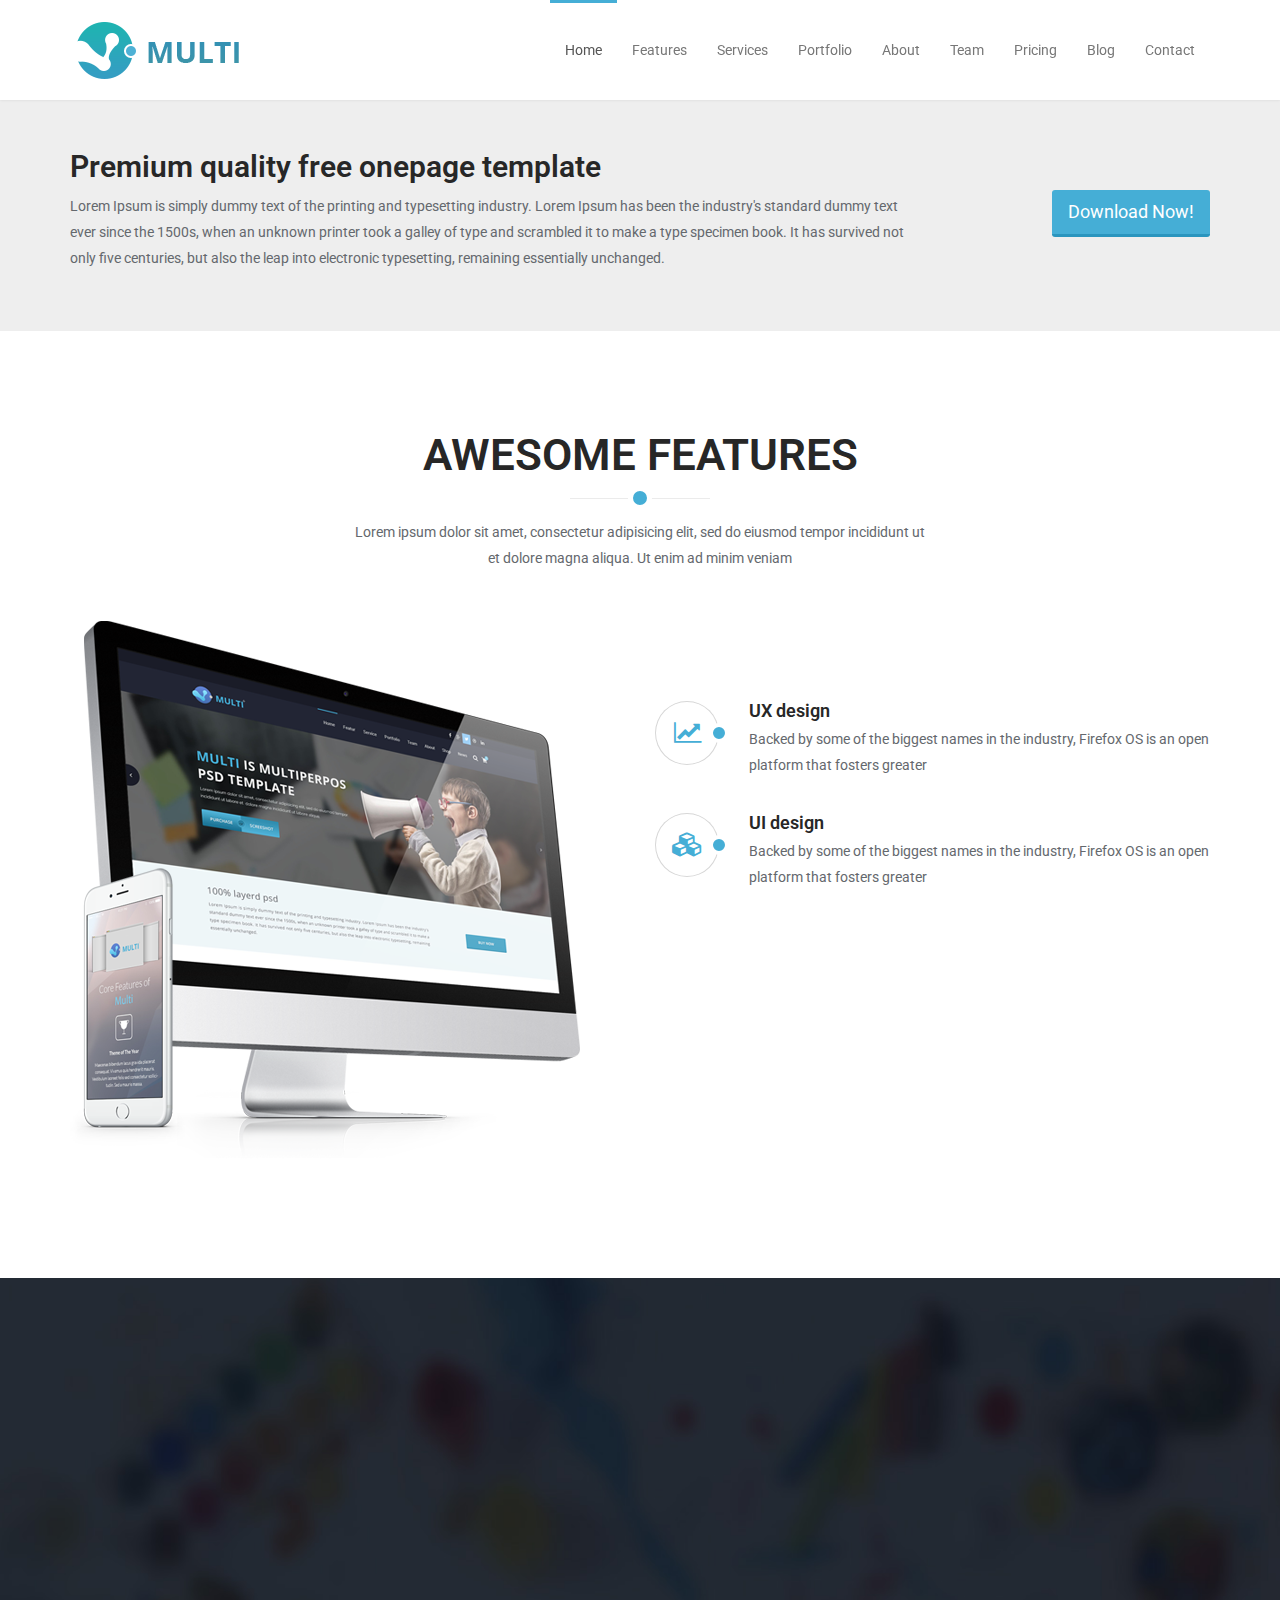
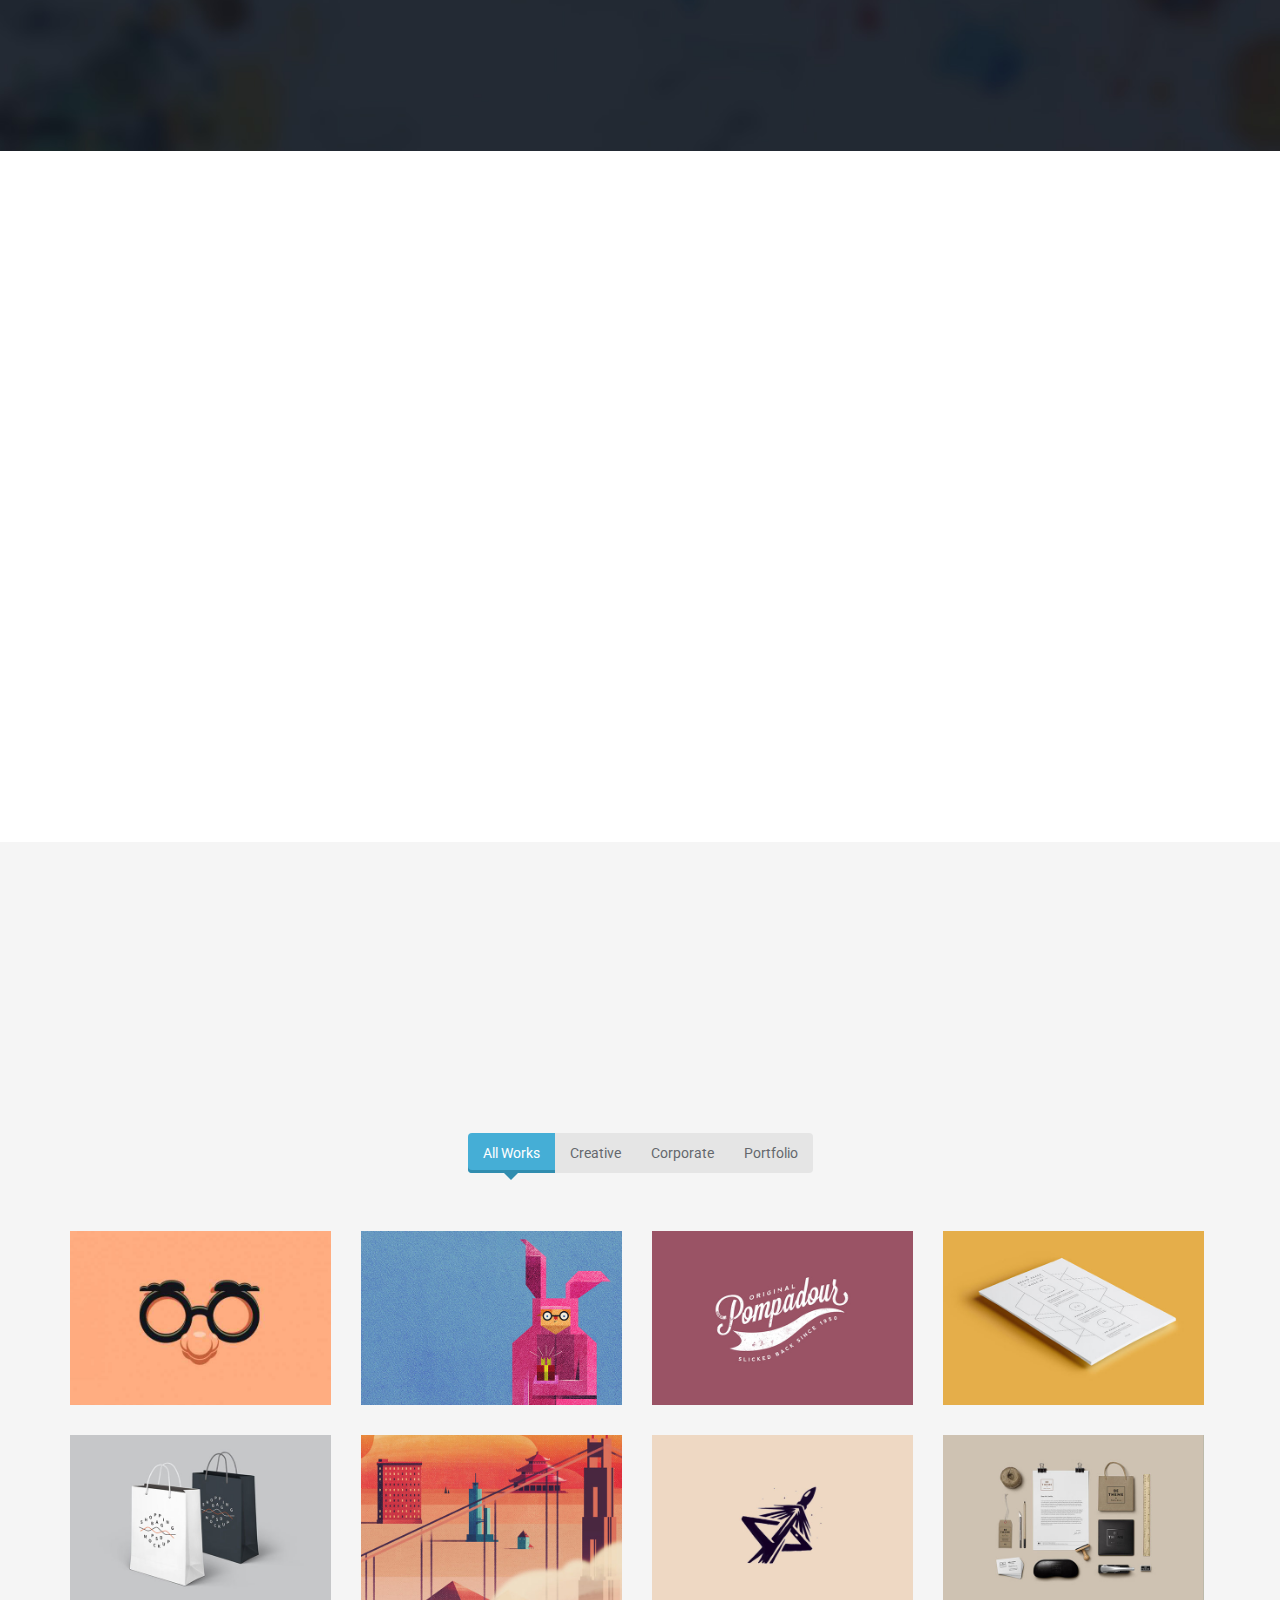
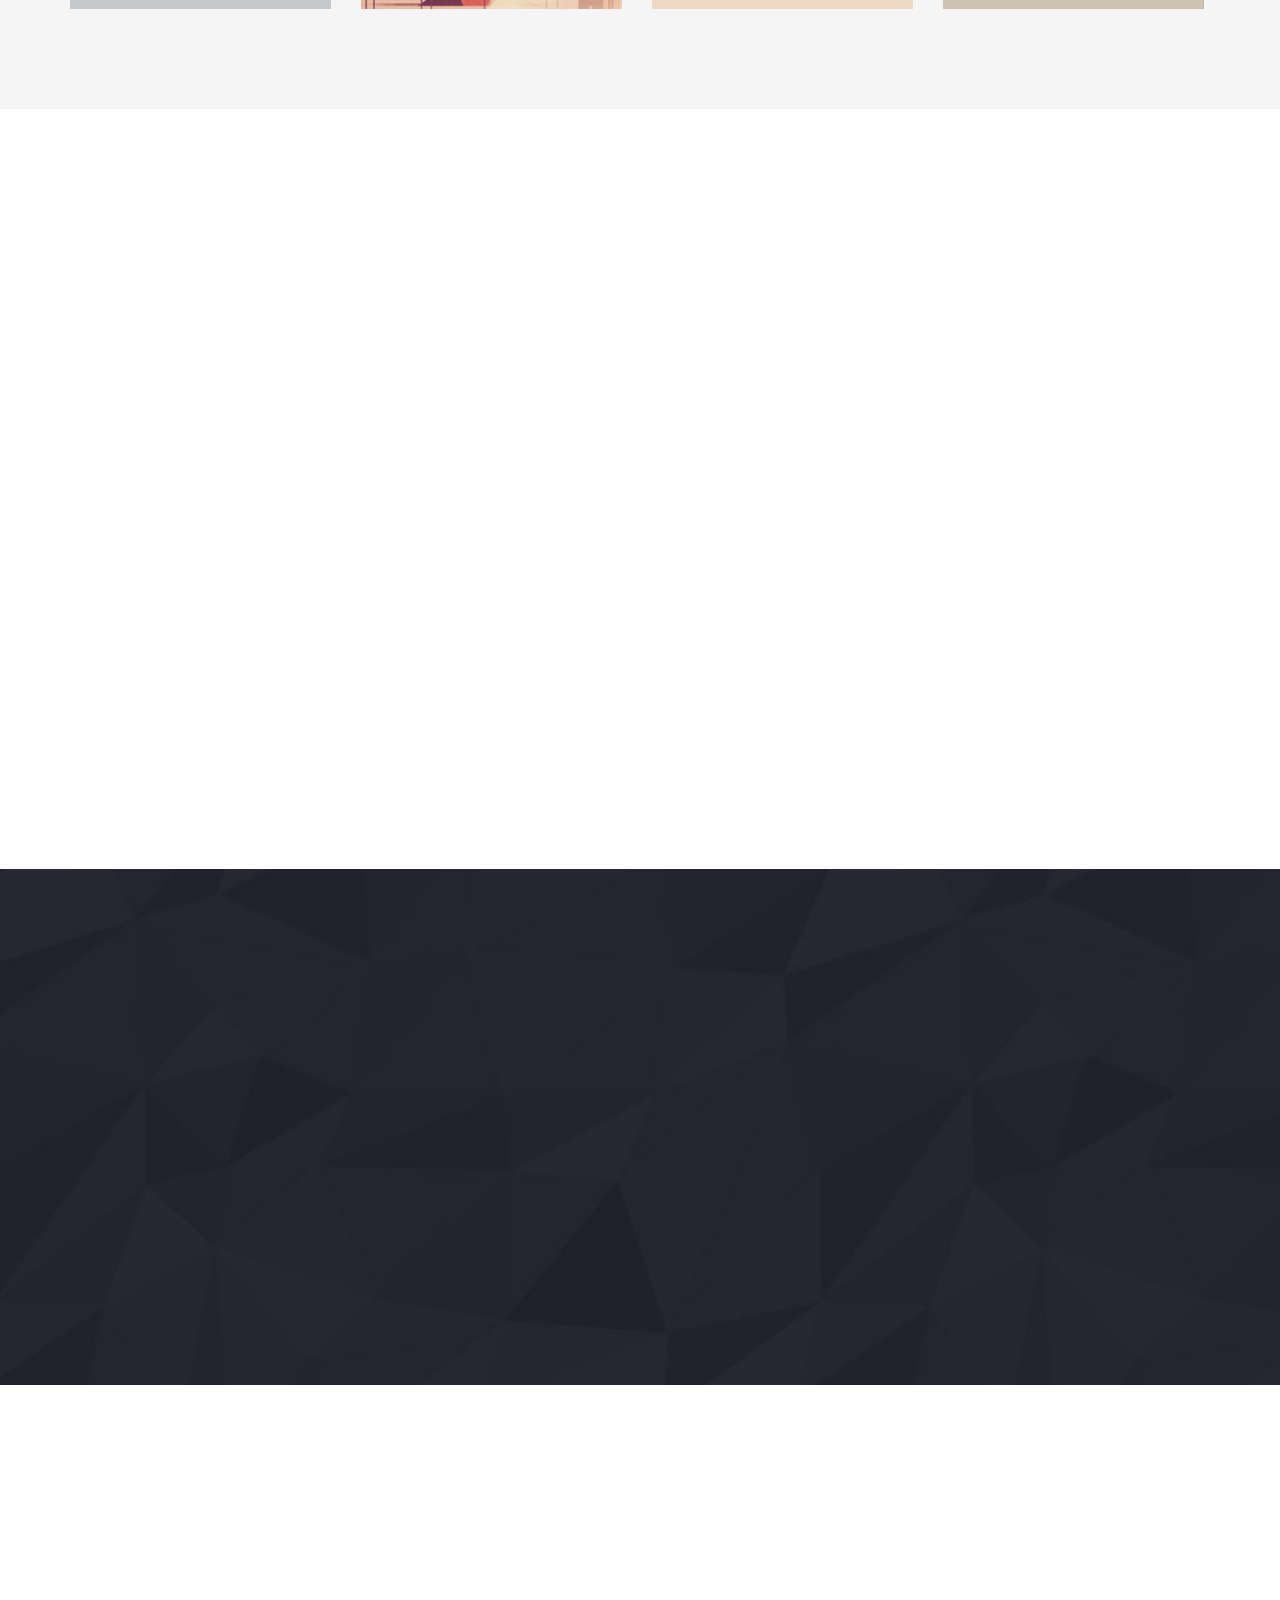
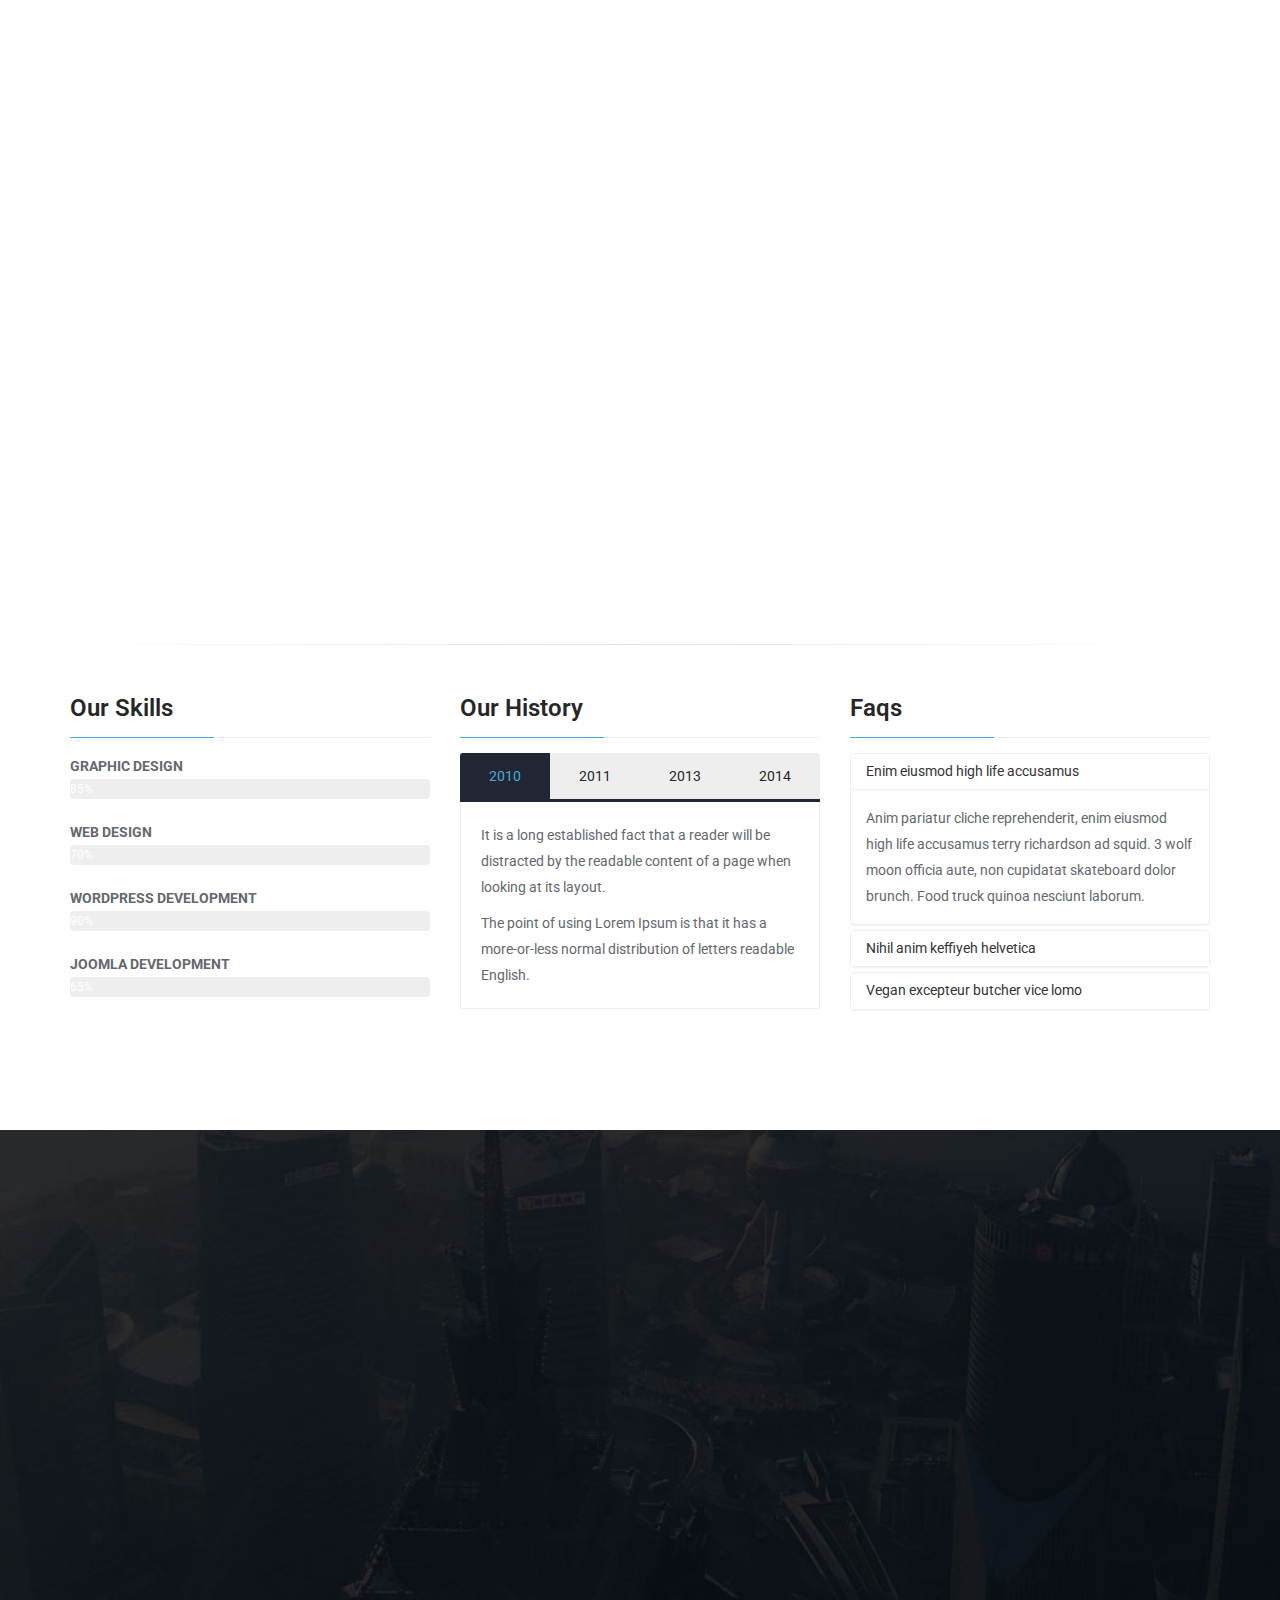
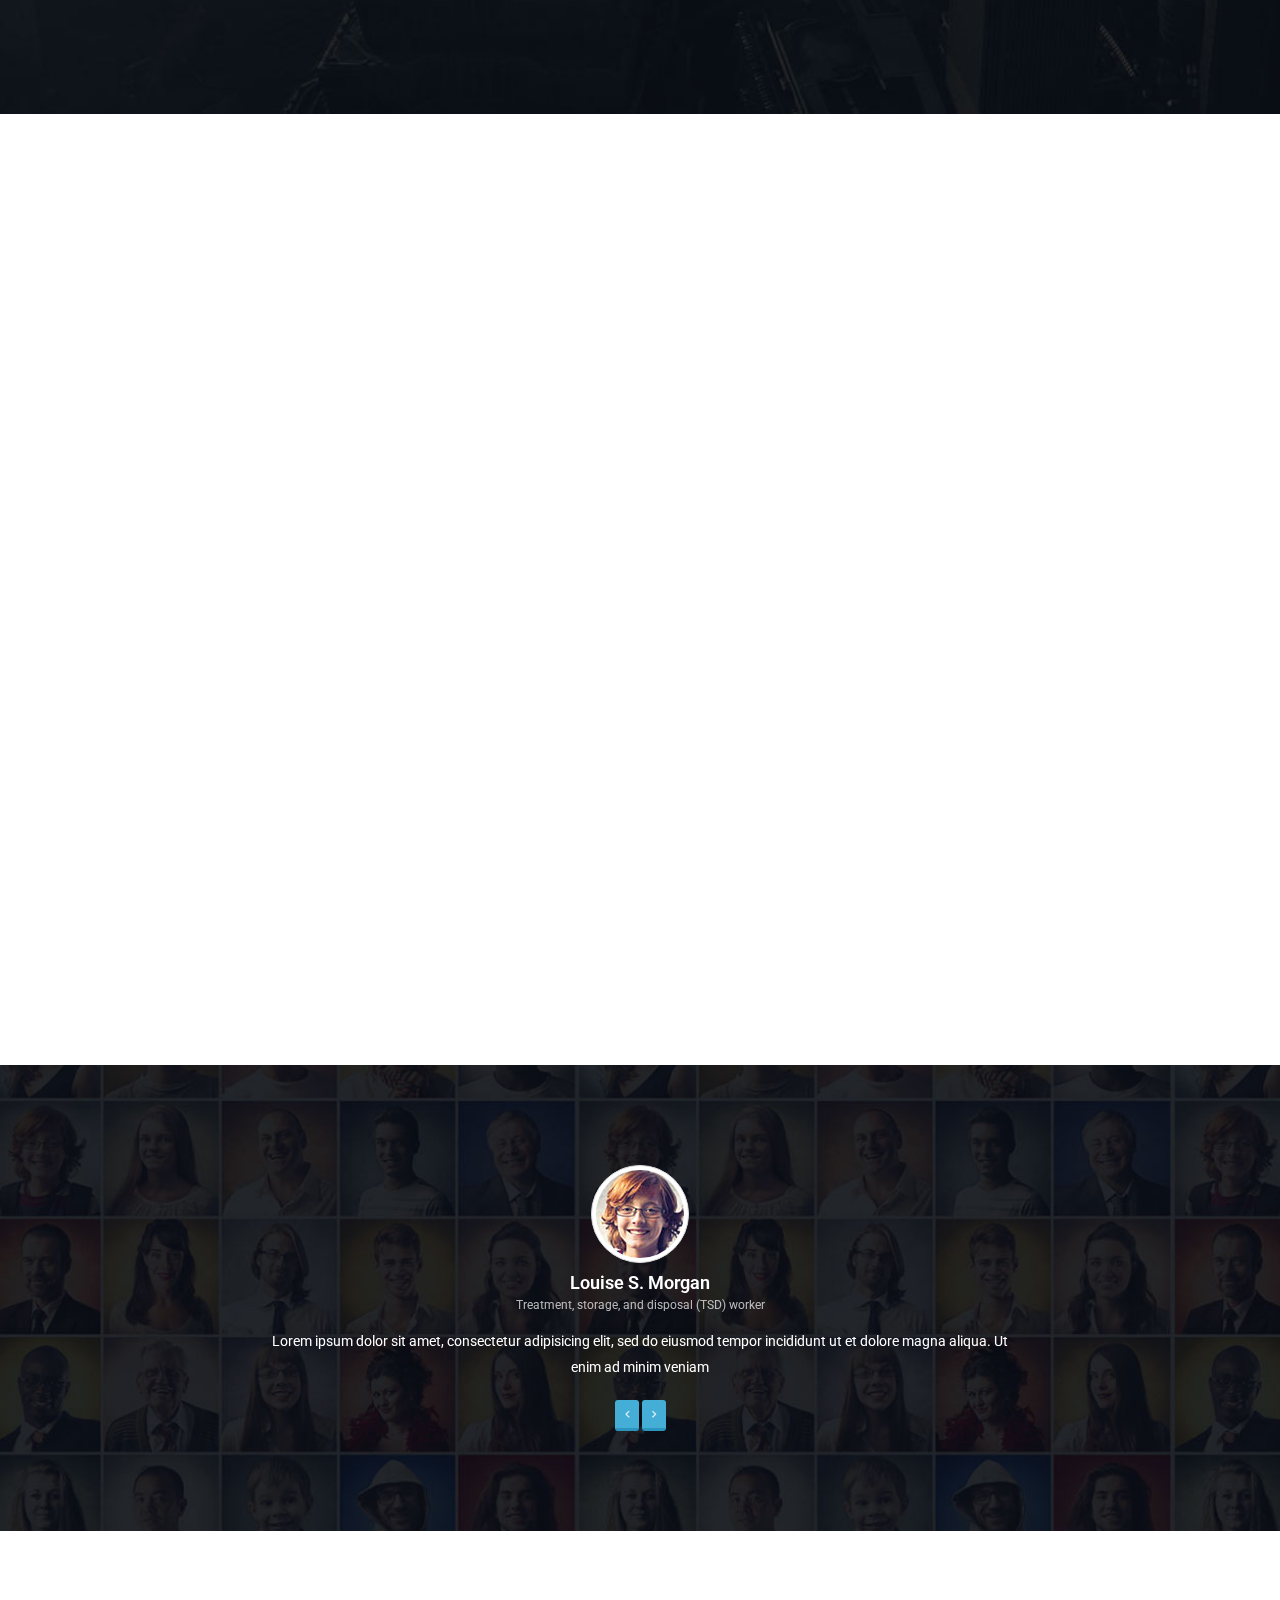
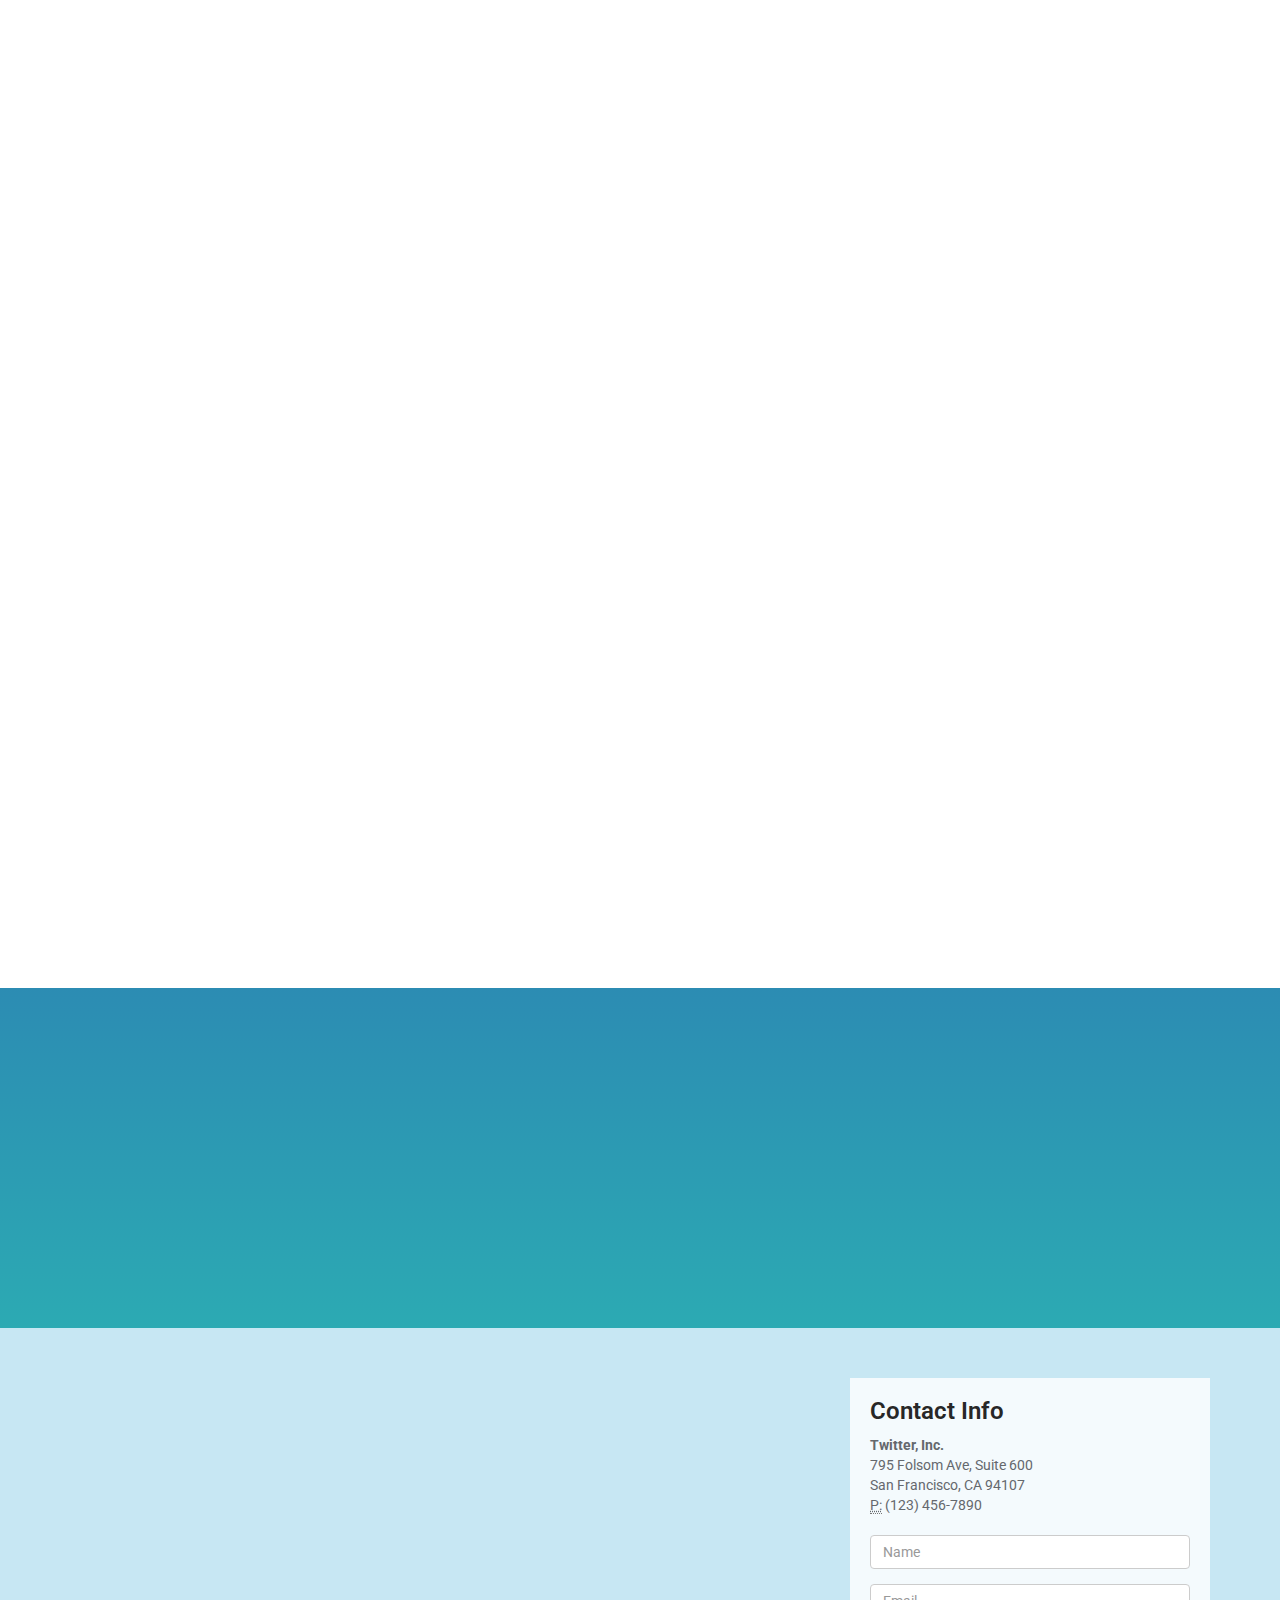
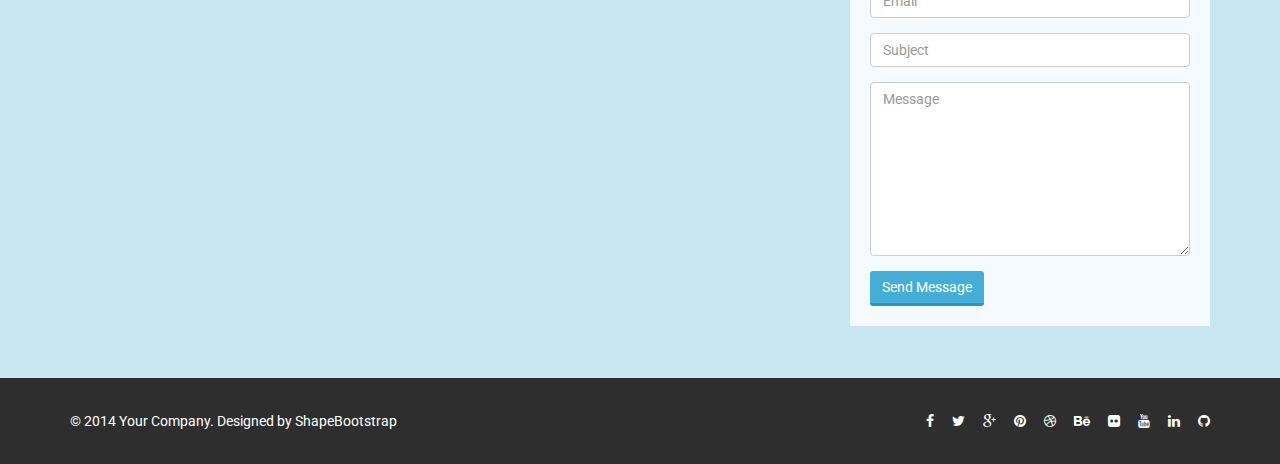
==== index.html @ 2179ce35 "Initial commit" ====
<!DOCTYPE html>
<html lang="en">
<head>
    <meta charset="utf-8">
    <meta name="viewport" content="width=device-width, initial-scale=1.0">
    <meta name="description" content="">
    <meta name="author" content="">
    <title>Responsive Onepage HTML Template | Multi</title>
	<!-- core CSS -->
    <link href="css/bootstrap.min.css" rel="stylesheet">
    <link href="css/font-awesome.min.css" rel="stylesheet">
    <link href="css/animate.min.css" rel="stylesheet">
    <link href="css/owl.carousel.css" rel="stylesheet">
    <link href="css/owl.transitions.css" rel="stylesheet">
    <link href="css/prettyPhoto.css" rel="stylesheet">
    <link href="css/main.css" rel="stylesheet">
    <link href="css/responsive.css" rel="stylesheet">
    <!--[if lt IE 9]>
    <script src="js/html5shiv.js"></script>
    <script src="js/respond.min.js"></script>
    <![endif]-->       
    <link rel="shortcut icon" href="images/ico/favicon.ico">
    <link rel="apple-touch-icon-precomposed" sizes="144x144" href="images/ico/apple-touch-icon-144-precomposed.png">
    <link rel="apple-touch-icon-precomposed" sizes="114x114" href="images/ico/apple-touch-icon-114-precomposed.png">
    <link rel="apple-touch-icon-precomposed" sizes="72x72" href="images/ico/apple-touch-icon-72-precomposed.png">
    <link rel="apple-touch-icon-precomposed" href="images/ico/apple-touch-icon-57-precomposed.png">
</head><!--/head-->

<body id="home" class="homepage">

    <header id="header">
        <nav id="main-menu" class="navbar navbar-default navbar-fixed-top" role="banner">
            <div class="container">
                <div class="navbar-header">
                    <button type="button" class="navbar-toggle" data-toggle="collapse" data-target=".navbar-collapse">
                        <span class="sr-only">Toggle navigation</span>
                        <span class="icon-bar"></span>
                        <span class="icon-bar"></span>
                        <span class="icon-bar"></span>
                    </button>
                    <a class="navbar-brand" href="index.html"><img src="images/logo.png" alt="logo"></a>
                </div>
				
                <div class="collapse navbar-collapse navbar-right">
                    <ul class="nav navbar-nav">
                        <li class="scroll active"><a href="#home">Home</a></li>
                        <li class="scroll"><a href="#features">Features</a></li>
                        <li class="scroll"><a href="#services">Services</a></li>
                        <li class="scroll"><a href="#portfolio">Portfolio</a></li>
                        <li class="scroll"><a href="#about">About</a></li>
                        <li class="scroll"><a href="#meet-team">Team</a></li>
                        <li class="scroll"><a href="#pricing">Pricing</a></li>
                        <li class="scroll"><a href="#blog">Blog</a></li> 
                        <li class="scroll"><a href="#get-in-touch">Contact</a></li>                        
                    </ul>
                </div>
            </div><!--/.container-->
        </nav><!--/nav-->
    </header><!--/header-->

    <section id="main-slider">
        <div class="owl-carousel">
            <div class="item" style="background-image: url(images/slider/bg1.jpg);">
                <div class="slider-inner">
                    <div class="container">
                        <div class="row">
                            <div class="col-sm-6">
                                <div class="carousel-content">
                                    <h2><span>Multi</span> is the best Onepage html template</h2>
                                    <p>Lorem ipsum dolor sit amet, consectetur adipisicing elit, sed do eiusmod tempor incididunt ut labore et  dolore magna incididunt ut labore aliqua. </p>
                                    <a class="btn btn-primary btn-lg" href="#">Read More</a>
                                </div>
                            </div>
                        </div>
                    </div>
                </div>
            </div><!--/.item-->
             <div class="item" style="background-image: url(images/slider/bg2.jpg);">
                <div class="slider-inner">
                    <div class="container">
                        <div class="row">
                            <div class="col-sm-6">
                                <div class="carousel-content">
                                    <h2>Beautifully designed <span>free</span> one page template</h2>
                                    <p>Lorem ipsum dolor sit amet, consectetur adipisicing elit, sed do eiusmod tempor incididunt ut labore et  dolore magna incididunt ut labore aliqua. </p>
                                    <a class="btn btn-primary btn-lg" href="#">Read More</a>
                                </div>
                            </div>
                        </div>
                    </div>
                </div>
            </div><!--/.item-->
        </div><!--/.owl-carousel-->
    </section><!--/#main-slider-->

    <section id="cta" class="wow fadeIn">
        <div class="container">
            <div class="row">
                <div class="col-sm-9">
                    <h2>Premium quality free onepage template</h2>
                    <p>Lorem Ipsum is simply dummy text of the printing and typesetting industry. Lorem Ipsum has been the industry's standard dummy text ever since the 1500s, when an unknown printer took a galley of type and scrambled it to make a type specimen book. It has survived not only five centuries, but also the leap into electronic typesetting, remaining essentially unchanged.
                    </p>
                </div>
                <div class="col-sm-3 text-right">
                    <a class="btn btn-primary btn-lg" href="#">Download Now!</a>
                </div>
            </div>
        </div>
    </section><!--/#cta-->

    <section id="features">
        <div class="container">
            <div class="section-header">
                <h2 class="section-title text-center wow fadeInDown">Awesome Features</h2>
                <p class="text-center wow fadeInDown">Lorem ipsum dolor sit amet, consectetur adipisicing elit, sed do eiusmod tempor incididunt ut <br> et dolore magna aliqua. Ut enim ad minim veniam</p>
            </div>
            <div class="row">
                <div class="col-sm-6 wow fadeInLeft">
                    <img class="img-responsive" src="images/main-feature.png" alt="">
                </div>
                <div class="col-sm-6">
                    <div class="media service-box wow fadeInRight">
                        <div class="pull-left">
                            <i class="fa fa-line-chart"></i>
                        </div>
                        <div class="media-body">
                            <h4 class="media-heading">UX design</h4>
                            <p>Backed by some of the biggest names in the industry, Firefox OS is an open platform that fosters greater</p>
                        </div>
                    </div>

                    <div class="media service-box wow fadeInRight">
                        <div class="pull-left">
                            <i class="fa fa-cubes"></i>
                        </div>
                        <div class="media-body">
                            <h4 class="media-heading">UI design</h4>
                            <p>Backed by some of the biggest names in the industry, Firefox OS is an open platform that fosters greater</p>
                        </div>
                    </div>

                    <div class="media service-box wow fadeInRight">
                        <div class="pull-left">
                            <i class="fa fa-pie-chart"></i>
                        </div>
                        <div class="media-body">
                            <h4 class="media-heading">SEO Services</h4>
                            <p>Backed by some of the biggest names in the industry, Firefox OS is an open platform that fosters greater</p>
                        </div>
                    </div>

                    <div class="media service-box wow fadeInRight">
                        <div class="pull-left">
                            <i class="fa fa-pie-chart"></i>
                        </div>
                        <div class="media-body">
                            <h4 class="media-heading">SEO Services</h4>
                            <p>Backed by some of the biggest names in the industry, Firefox OS is an open platform that fosters greater</p>
                        </div>
                    </div>
                </div>
            </div>
        </div>
    </section>

    <section id="cta2">
        <div class="container">
            <div class="text-center">
                <h2 class="wow fadeInUp" data-wow-duration="300ms" data-wow-delay="0ms"><span>MULTI</span> IS A CREATIVE HTML TEMPLATE</h2>
                <p class="wow fadeInUp" data-wow-duration="300ms" data-wow-delay="100ms">Mauris pretium auctor quam. Vestibulum et nunc id nisi fringilla <br />iaculis. Mauris pretium auctor quam.</p>
                <p class="wow fadeInUp" data-wow-duration="300ms" data-wow-delay="200ms"><a class="btn btn-primary btn-lg" href="#">Free Download</a></p>
                <img class="img-responsive wow fadeIn" src="images/cta2/cta2-img.png" alt="" data-wow-duration="300ms" data-wow-delay="300ms">
            </div>
        </div>
    </section>

    <section id="services" >
        <div class="container">

            <div class="section-header">
                <h2 class="section-title text-center wow fadeInDown">Our Services</h2>
                <p class="text-center wow fadeInDown">Lorem ipsum dolor sit amet, consectetur adipisicing elit, sed do eiusmod tempor incididunt ut <br> et dolore magna aliqua. Ut enim ad minim veniam</p>
            </div>

            <div class="row">
                <div class="features">
                    <div class="col-md-4 col-sm-6 wow fadeInUp" data-wow-duration="300ms" data-wow-delay="0ms">
                        <div class="media service-box">
                            <div class="pull-left">
                                <i class="fa fa-line-chart"></i>
                            </div>
                            <div class="media-body">
                                <h4 class="media-heading">UX design</h4>
                                <p>Backed by some of the biggest names in the industry, Firefox OS is an open platform that fosters greater</p>
                            </div>
                        </div>
                    </div><!--/.col-md-4-->

                    <div class="col-md-4 col-sm-6 wow fadeInUp" data-wow-duration="300ms" data-wow-delay="100ms">
                        <div class="media service-box">
                            <div class="pull-left">
                                <i class="fa fa-cubes"></i>
                            </div>
                            <div class="media-body">
                                <h4 class="media-heading">UI design</h4>
                                <p>Backed by some of the biggest names in the industry, Firefox OS is an open platform that fosters greater</p>
                            </div>
                        </div>
                    </div><!--/.col-md-4-->

                    <div class="col-md-4 col-sm-6 wow fadeInUp" data-wow-duration="300ms" data-wow-delay="200ms">
                        <div class="media service-box">
                            <div class="pull-left">
                                <i class="fa fa-pie-chart"></i>
                            </div>
                            <div class="media-body">
                                <h4 class="media-heading">SEO Services</h4>
                                <p>Backed by some of the biggest names in the industry, Firefox OS is an open platform that fosters greater</p>
                            </div>
                        </div>
                    </div><!--/.col-md-4-->
                
                    <div class="col-md-4 col-sm-6 wow fadeInUp" data-wow-duration="300ms" data-wow-delay="300ms">
                        <div class="media service-box">
                            <div class="pull-left">
                                <i class="fa fa-bar-chart"></i>
                            </div>
                            <div class="media-body">
                                <h4 class="media-heading">iOS App</h4>
                                <p>Backed by some of the biggest names in the industry, Firefox OS is an open platform that fosters greater</p>
                            </div>
                        </div>
                    </div><!--/.col-md-4-->

                    <div class="col-md-4 col-sm-6 wow fadeInUp" data-wow-duration="300ms" data-wow-delay="400ms">
                        <div class="media service-box">
                            <div class="pull-left">
                                <i class="fa fa-language"></i>
                            </div>
                            <div class="media-body">
                                <h4 class="media-heading">Android App</h4>
                                <p>Backed by some of the biggest names in the industry, Firefox OS is an open platform that fosters greater</p>
                            </div>
                        </div>
                    </div><!--/.col-md-4-->

                    <div class="col-md-4 col-sm-6 wow fadeInUp" data-wow-duration="300ms" data-wow-delay="500ms">
                        <div class="media service-box">
                            <div class="pull-left">
                                <i class="fa fa-bullseye"></i>
                            </div>
                            <div class="media-body">
                                <h4 class="media-heading">Win App</h4>
                                <p>Backed by some of the biggest names in the industry, Firefox OS is an open platform that fosters greater</p>
                            </div>
                        </div>
                    </div><!--/.col-md-4-->
                </div>
            </div><!--/.row-->    
        </div><!--/.container-->
    </section><!--/#services-->

    <section id="portfolio">
        <div class="container">
            <div class="section-header">
                <h2 class="section-title text-center wow fadeInDown">Our Works</h2>
                <p class="text-center wow fadeInDown">Lorem ipsum dolor sit amet, consectetur adipisicing elit, sed do eiusmod tempor incididunt ut <br> et dolore magna aliqua. Ut enim ad minim veniam</p>
            </div>

            <div class="text-center">
                <ul class="portfolio-filter">
                    <li><a class="active" href="#" data-filter="*">All Works</a></li>
                    <li><a href="#" data-filter=".creative">Creative</a></li>
                    <li><a href="#" data-filter=".corporate">Corporate</a></li>
                    <li><a href="#" data-filter=".portfolio">Portfolio</a></li>
                </ul><!--/#portfolio-filter-->
            </div>

            <div class="portfolio-items">
                <div class="portfolio-item creative">
                    <div class="portfolio-item-inner">
                        <img class="img-responsive" src="images/portfolio/01.jpg" alt="">
                        <div class="portfolio-info">
                            <h3>Portfolio Item 1</h3>
                            Lorem Ipsum Dolor Sit
                            <a class="preview" href="images/portfolio/full.jpg" rel="prettyPhoto"><i class="fa fa-eye"></i></a>
                        </div>
                    </div>
                </div><!--/.portfolio-item-->

                <div class="portfolio-item corporate portfolio">
                    <div class="portfolio-item-inner">
                        <img class="img-responsive" src="images/portfolio/02.jpg" alt="">
                        <div class="portfolio-info">
                            <h3>Portfolio Item 2</h3>
                            Lorem Ipsum Dolor Sit
                            <a class="preview" href="images/portfolio/full.jpg" rel="prettyPhoto"><i class="fa fa-eye"></i></a>
                        </div>
                    </div>
                </div><!--/.portfolio-item-->

                <div class="portfolio-item creative">
                    <div class="portfolio-item-inner">
                        <img class="img-responsive" src="images/portfolio/03.jpg" alt="">
                        <div class="portfolio-info">
                            <h3>Portfolio Item 3</h3>
                            Lorem Ipsum Dolor Sit
                            <a class="preview" href="images/portfolio/full.jpg" rel="prettyPhoto"><i class="fa fa-eye"></i></a>
                        </div>
                    </div>
                </div><!--/.portfolio-item-->

                <div class="portfolio-item corporate">
                    <div class="portfolio-item-inner">
                        <img class="img-responsive" src="images/portfolio/04.jpg" alt="">
                        <div class="portfolio-info">
                            <h3>Portfolio Item 4</h3>
                            Lorem Ipsum Dolor Sit
                            <a class="preview" href="images/portfolio/full.jpg" rel="prettyPhoto"><i class="fa fa-eye"></i></a>
                        </div>
                    </div>
                </div><!--/.portfolio-item-->

                <div class="portfolio-item creative portfolio">
                    <div class="portfolio-item-inner">
                        <img class="img-responsive" src="images/portfolio/05.jpg" alt="">
                        <div class="portfolio-info">
                            <h3>Portfolio Item 5</h3>
                            Lorem Ipsum Dolor Sit
                            <a class="preview" href="images/portfolio/full.jpg" rel="prettyPhoto"><i class="fa fa-eye"></i></a>
                        </div>
                    </div>
                </div><!--/.portfolio-item-->

                <div class="portfolio-item corporate">
                    <div class="portfolio-item-inner">
                        <img class="img-responsive" src="images/portfolio/06.jpg" alt="">
                        <div class="portfolio-info">
                            <h3>Portfolio Item 5</h3>
                            Lorem Ipsum Dolor Sit
                            <a class="preview" href="images/portfolio/full.jpg" rel="prettyPhoto"><i class="fa fa-eye"></i></a>
                        </div>
                    </div>
                </div><!--/.portfolio-item-->

                <div class="portfolio-item creative portfolio">
                    <div class="portfolio-item-inner">
                        <img class="img-responsive" src="images/portfolio/07.jpg" alt="">
                        <div class="portfolio-info">
                            <h3>Portfolio Item 7</h3>
                            Lorem Ipsum Dolor Sit
                            <a class="preview" href="images/portfolio/full.jpg" rel="prettyPhoto"><i class="fa fa-eye"></i></a>
                        </div>
                    </div>
                </div><!--/.portfolio-item-->

                <div class="portfolio-item corporate">
                    <div class="portfolio-item-inner">
                        <img class="img-responsive" src="images/portfolio/08.jpg" alt="">
                        <div class="portfolio-info">
                            <h3>Portfolio Item 8</h3>
                            Lorem Ipsum Dolor Sit
                            <a class="preview" href="images/portfolio/full.jpg" rel="prettyPhoto"><i class="fa fa-eye"></i></a>
                        </div>
                    </div>
                </div><!--/.portfolio-item-->
            </div>
        </div><!--/.container-->
    </section><!--/#portfolio-->

    <section id="about">
        <div class="container">

            <div class="section-header">
                <h2 class="section-title text-center wow fadeInDown">About Us</h2>
                <p class="text-center wow fadeInDown">Lorem ipsum dolor sit amet, consectetur adipisicing elit, sed do eiusmod tempor incididunt ut <br> et dolore magna aliqua. Ut enim ad minim veniam</p>
            </div>

            <div class="row">
                <div class="col-sm-6 wow fadeInLeft">
                    <h3 class="column-title">Video Intro</h3>
                    <!-- 16:9 aspect ratio -->
                    <div class="embed-responsive embed-responsive-16by9">
                        <iframe src="//player.vimeo.com/video/58093852?title=0&amp;byline=0&amp;portrait=0&amp;color=e79b39" frameborder="0" webkitallowfullscreen mozallowfullscreen allowfullscreen></iframe>
                    </div>
                </div>

                <div class="col-sm-6 wow fadeInRight">
                    <h3 class="column-title">Multi Capability</h3>
                    <p>Lorem Ipsum is simply dummy text of the printing and typesetting industry. Lorem Ipsum has been the industry's standard dummy text ever since the 1500s, when an unknown printer took a galley of type and scrambled it to make a type specimen book.</p>

                    <p>Lorem Ipsum has been the industry's standard dummy text ever since the 1500s, when an unknown printer took a galley of type and scrambled it to make a type specimen book.</p>

                    <div class="row">
                        <div class="col-sm-6">
                            <ul class="nostyle">
                                <li><i class="fa fa-check-square"></i> Ipsum is simply dummy</li>
                                <li><i class="fa fa-check-square"></i> When an unknown</li>
                            </ul>
                        </div>

                        <div class="col-sm-6">
                            <ul class="nostyle">
                                <li><i class="fa fa-check-square"></i> The printing and typesetting</li>
                                <li><i class="fa fa-check-square"></i> Lorem Ipsum has been</li>
                            </ul>
                        </div>
                    </div>

                    <a class="btn btn-primary" href="#">Learn More</a>

                </div>
            </div>
        </div>
    </section><!--/#about-->

    <section id="work-process">
        <div class="container">
            <div class="section-header">
                <h2 class="section-title text-center wow fadeInDown">Our Process</h2>
                <p class="text-center wow fadeInDown">Lorem ipsum dolor sit amet, consectetur adipisicing elit, sed do eiusmod tempor incididunt ut <br> et dolore magna aliqua. Ut enim ad minim veniam</p>
            </div>

            <div class="row text-center">
                <div class="col-md-2 col-md-4 col-xs-6">
                    <div class="wow fadeInUp" data-wow-duration="400ms" data-wow-delay="0ms">
                        <div class="icon-circle">
                            <span>1</span>
                            <i class="fa fa-coffee fa-2x"></i>
                        </div>
                        <h3>MEET</h3>
                    </div>
                </div>
                <div class="col-md-2 col-md-4 col-xs-6">
                    <div class="wow fadeInUp" data-wow-duration="400ms" data-wow-delay="100ms">
                        <div class="icon-circle">
                            <span>2</span>
                            <i class="fa fa-bullhorn fa-2x"></i>
                        </div>
                        <h3>PLAN</h3>
                    </div>
                </div>
                <div class="col-md-2 col-md-4 col-xs-6">
                    <div class="wow fadeInUp" data-wow-duration="400ms" data-wow-delay="200ms">
                        <div class="icon-circle">
                            <span>3</span>
                            <i class="fa fa-image fa-2x"></i>
                        </div>
                        <h3>DESIGN</h3>
                    </div>
                </div>
                <div class="col-md-2 col-md-4 col-xs-6">
                    <div class="wow fadeInUp" data-wow-duration="400ms" data-wow-delay="300ms">
                        <div class="icon-circle">
                            <span>4</span>
                            <i class="fa fa-heart fa-2x"></i>
                        </div>
                        <h3>DEVELOP</h3>
                    </div>
                </div>
                <div class="col-md-2 col-md-4 col-xs-6">
                    <div class="wow fadeInUp" data-wow-duration="400ms" data-wow-delay="400ms">
                        <div class="icon-circle">
                            <span>5</span>
                            <i class="fa fa-shopping-cart fa-2x"></i>
                        </div>
                        <h3>TESTING</h3>
                    </div>
                </div>
                <div class="col-md-2 col-md-4 col-xs-6">
                    <div class="wow fadeInUp" data-wow-duration="400ms" data-wow-delay="500ms">
                        <div class="icon-circle">
                            <span>6</span>
                            <i class="fa fa-space-shuttle fa-2x"></i>
                        </div>
                        <h3>LAUNCH</h3>
                    </div>
                </div>
            </div>
        </div>
    </section><!--/#work-process-->

    <section id="meet-team">
        <div class="container">
            <div class="section-header">
                <h2 class="section-title text-center wow fadeInDown">Meet The Team</h2>
                <p class="text-center wow fadeInDown">Lorem ipsum dolor sit amet, consectetur adipisicing elit, sed do eiusmod tempor incididunt ut <br> et dolore magna aliqua. Ut enim ad minim veniam</p>
            </div>

            <div class="row">
                <div class="col-sm-6 col-md-3">
                    <div class="team-member wow fadeInUp" data-wow-duration="400ms" data-wow-delay="0ms">
                        <div class="team-img">
                            <img class="img-responsive" src="images/team/01.jpg" alt="">
                        </div>
                        <div class="team-info">
                            <h3>Bin Burhan</h3>
                            <span>Co-Founder</span>
                        </div>
                        <p>Backed by some of the biggest names in the industry, Firefox OS is an open platform that fosters greater</p>
                        <ul class="social-icons">
                            <li><a href="#"><i class="fa fa-facebook"></i></a></li>
                            <li><a href="#"><i class="fa fa-twitter"></i></a></li>
                            <li><a href="#"><i class="fa fa-google-plus"></i></a></li>
                            <li><a href="#"><i class="fa fa-linkedin"></i></a></li>
                        </ul>
                    </div>
                </div>
                <div class="col-sm-6 col-md-3">
                    <div class="team-member wow fadeInUp" data-wow-duration="400ms" data-wow-delay="100ms">
                        <div class="team-img">
                            <img class="img-responsive" src="images/team/02.jpg" alt="">
                        </div>
                        <div class="team-info">
                            <h3>Jane Man</h3>
                            <span>Project Manager</span>
                        </div>
                        <p>Backed by some of the biggest names in the industry, Firefox OS is an open platform that fosters greater</p>
                        <ul class="social-icons">
                            <li><a href="#"><i class="fa fa-facebook"></i></a></li>
                            <li><a href="#"><i class="fa fa-twitter"></i></a></li>
                            <li><a href="#"><i class="fa fa-google-plus"></i></a></li>
                            <li><a href="#"><i class="fa fa-linkedin"></i></a></li>
                        </ul>
                    </div>
                </div>
                <div class="col-sm-6 col-md-3">
                    <div class="team-member wow fadeInUp" data-wow-duration="400ms" data-wow-delay="200ms">
                        <div class="team-img">
                            <img class="img-responsive" src="images/team/03.jpg" alt="">
                        </div>
                        <div class="team-info">
                            <h3>Pahlwan</h3>
                            <span>Designer</span>
                        </div>
                        <p>Backed by some of the biggest names in the industry, Firefox OS is an open platform that fosters greater</p>
                        <ul class="social-icons">
                            <li><a href="#"><i class="fa fa-facebook"></i></a></li>
                            <li><a href="#"><i class="fa fa-twitter"></i></a></li>
                            <li><a href="#"><i class="fa fa-google-plus"></i></a></li>
                            <li><a href="#"><i class="fa fa-linkedin"></i></a></li>
                        </ul>
                    </div>
                </div>
                <div class="col-sm-6 col-md-3">
                    <div class="team-member wow fadeInUp" data-wow-duration="400ms" data-wow-delay="300ms">
                        <div class="team-img">
                            <img class="img-responsive" src="images/team/04.jpg" alt="">
                        </div>
                        <div class="team-info">
                            <h3>Nasir uddin</h3>
                            <span>UI/UX</span>
                        </div>
                        <p>Backed by some of the biggest names in the industry, Firefox OS is an open platform that fosters greater</p>
                        <ul class="social-icons">
                            <li><a href="#"><i class="fa fa-facebook"></i></a></li>
                            <li><a href="#"><i class="fa fa-twitter"></i></a></li>
                            <li><a href="#"><i class="fa fa-google-plus"></i></a></li>
                            <li><a href="#"><i class="fa fa-linkedin"></i></a></li>
                        </ul>
                    </div>
                </div>
            </div>

            <div class="divider"></div>

            <div class="row">
                <div class="col-sm-4">
                    <h3 class="column-title">Our Skills</h3>
                    <strong>GRAPHIC DESIGN</strong>
                    <div class="progress">
                        <div class="progress-bar progress-bar-primary" role="progressbar" data-width="85">85%</div>
                    </div>
                    <strong>WEB DESIGN</strong>
                    <div class="progress">
                        <div class="progress-bar progress-bar-primary" role="progressbar" data-width="70">70%</div>
                    </div>
                    <strong>WORDPRESS DEVELOPMENT</strong>
                    <div class="progress">
                        <div class="progress-bar progress-bar-primary" role="progressbar" data-width="90">90%</div>
                    </div>
                    <strong>JOOMLA DEVELOPMENT</strong>
                    <div class="progress">
                        <div class="progress-bar progress-bar-primary" role="progressbar" data-width="65">65%</div>
                    </div>
                </div>

                <div class="col-sm-4">
                    <h3 class="column-title">Our History</h3>
                    <div role="tabpanel">
                        <ul class="nav main-tab nav-justified" role="tablist">
                            <li role="presentation" class="active">
                                <a href="#tab1" role="tab" data-toggle="tab" aria-controls="tab1" aria-expanded="true">2010</a>
                            </li>
                            <li role="presentation">
                                <a href="#tab2" role="tab" data-toggle="tab" aria-controls="tab2" aria-expanded="false">2011</a>
                            </li>
                            <li role="presentation">
                                <a href="#tab3" role="tab" data-toggle="tab" aria-controls="tab3" aria-expanded="false">2013</a>
                            </li>
                            <li role="presentation">
                                <a href="#tab4" role="tab" data-toggle="tab" aria-controls="tab4" aria-expanded="false">2014</a>
                            </li>
                        </ul>
                        <div id="tab-content" class="tab-content">
                            <div role="tabpanel" class="tab-pane fade active in" id="tab1" aria-labelledby="tab1">
                                <p>It is a long established fact that a reader will be distracted by the readable content of a page when looking at its layout.</p>
                                <p>The point of using Lorem Ipsum is that it has a more-or-less normal distribution of letters readable English.</p>
                            </div>
                            <div role="tabpanel" class="tab-pane fade" id="tab2" aria-labelledby="tab2">
                                <p>It is a long established fact that a reader will be distracted by the readable content of a page when looking at its layout.</p>
                                <p>The point of using Lorem Ipsum is that it has a more-or-less normal distribution of letters readable English.</p>
                            </div>
                            <div role="tabpanel" class="tab-pane fade" id="tab3" aria-labelledby="tab3">
                                <p>It is a long established fact that a reader will be distracted by the readable content of a page when looking at its layout.</p>
                                <p>The point of using Lorem Ipsum is that it has a more-or-less normal distribution of letters readable English.</p>
                            </div>
                            <div role="tabpanel" class="tab-pane fade" id="tab4" aria-labelledby="tab3">
                                <p>It is a long established fact that a reader will be distracted by the readable content of a page when looking at its layout.</p>
                                <p>The point of using Lorem Ipsum is that it has a more-or-less normal distribution of letters readable English.</p>
                            </div>
                        </div>
                    </div>
                </div>

                <div class="col-sm-4">
                    <h3 class="column-title">Faqs</h3>
                    <div class="panel-group" id="accordion" role="tablist" aria-multiselectable="true">
                        <div class="panel panel-default">
                            <div class="panel-heading" role="tab" id="headingOne">
                                <h4 class="panel-title">
                                    <a data-toggle="collapse" data-parent="#accordion" href="#collapseOne" aria-expanded="true" aria-controls="collapseOne">
                                        Enim eiusmod high life accusamus
                                    </a>
                                </h4>
                            </div>
                            <div id="collapseOne" class="panel-collapse collapse in" role="tabpanel" aria-labelledby="headingOne">
                                <div class="panel-body">
                                    Anim pariatur cliche reprehenderit, enim eiusmod high life accusamus terry richardson ad squid. 3 wolf moon officia aute, non cupidatat skateboard dolor brunch. Food truck quinoa nesciunt laborum.
                                </div>
                            </div>
                        </div>
                        <div class="panel panel-default">
                            <div class="panel-heading" role="tab" id="headingTwo">
                                <h4 class="panel-title">
                                    <a class="collapsed" data-toggle="collapse" data-parent="#accordion" href="#collapseTwo" aria-expanded="false" aria-controls="collapseTwo">
                                        Nihil anim keffiyeh helvetica
                                    </a>
                                </h4>
                            </div>
                            <div id="collapseTwo" class="panel-collapse collapse" role="tabpanel" aria-labelledby="headingTwo">
                                <div class="panel-body">
                                    Anim pariatur cliche reprehenderit, enim eiusmod high life accusamus terry richardson ad squid. 3 wolf moon officia aute, non cupidatat skateboard dolor brunch. Food truck quinoa nesciunt laborum.
                                </div>
                            </div>
                        </div>
                        <div class="panel panel-default">
                            <div class="panel-heading" role="tab" id="headingThree">
                                <h4 class="panel-title">
                                    <a class="collapsed" data-toggle="collapse" data-parent="#accordion" href="#collapseThree" aria-expanded="false" aria-controls="collapseThree">
                                        Vegan excepteur butcher vice lomo
                                    </a>
                                </h4>
                            </div>
                            <div id="collapseThree" class="panel-collapse collapse" role="tabpanel" aria-labelledby="headingThree">
                                <div class="panel-body">
                                    Anim pariatur cliche reprehenderit, enim eiusmod high life accusamus terry richardson ad squid. 3 wolf moon officia aute, non cupidatat skateboard dolor brunch. Food truck quinoa nesciunt laborum.
                                </div>
                            </div>
                        </div>
                    </div>
                </div>

            </div>
        </div>
    </section><!--/#meet-team-->

    <section id="animated-number">
        <div class="container">
            <div class="section-header">
                <h2 class="section-title text-center wow fadeInDown">Fun Facts</h2>
                <p class="text-center wow fadeInDown">Lorem ipsum dolor sit amet, consectetur adipisicing elit, sed do eiusmod tempor incididunt ut <br> et dolore magna aliqua. Ut enim ad minim veniam</p>
            </div>

            <div class="row text-center">
                <div class="col-sm-3 col-xs-6">
                    <div class="wow fadeInUp" data-wow-duration="400ms" data-wow-delay="0ms">
                        <div class="animated-number" data-digit="2305" data-duration="1000"></div>
                        <strong>CUPS OF COFFEE CONSUMED</strong>
                    </div>
                </div>
                <div class="col-sm-3 col-xs-6">
                    <div class="wow fadeInUp" data-wow-duration="400ms" data-wow-delay="100ms">
                        <div class="animated-number" data-digit="1231" data-duration="1000"></div>
                        <strong>CLIENT WORKED WITH</strong>
                    </div>
                </div>
                <div class="col-sm-3 col-xs-6">
                    <div class="wow fadeInUp" data-wow-duration="400ms" data-wow-delay="200ms">
                        <div class="animated-number" data-digit="3025" data-duration="1000"></div>
                        <strong>PROJECT COMPLETED</strong>
                    </div>
                </div>
                <div class="col-sm-3 col-xs-6">
                    <div class="wow fadeInUp" data-wow-duration="400ms" data-wow-delay="300ms">
                        <div class="animated-number" data-digit="1199" data-duration="1000"></div>
                        <strong>QUESTIONS ANSWERED</strong>
                    </div>
                </div>
            </div>
        </div>
    </section><!--/#animated-number-->

    <section id="pricing">
        <div class="container">
            <div class="section-header">
                <h2 class="section-title text-center wow fadeInDown">Pricing Table</h2>
                <p class="text-center wow fadeInDown">Lorem ipsum dolor sit amet, consectetur adipisicing elit, sed do eiusmod tempor incididunt ut <br> et dolore magna aliqua. Ut enim ad minim veniam</p>
            </div>

            <div class="row">
                <div class="col-sm-6 col-md-3">
                    <div class="wow zoomIn" data-wow-duration="400ms" data-wow-delay="0ms">
                        <ul class="pricing">
                            <li class="plan-header">
                                <div class="price-duration">
                                    <span class="price">
                                        $39
                                    </span>
                                    <span class="duration">
                                        per month
                                    </span>
                                </div>

                                <div class="plan-name">
                                    Starter
                                </div>
                            </li>
                            <li><strong>1</strong> DOMAIN</li>
                            <li><strong>100GB</strong> DISK SPACE</li>
                            <li><strong>UNLIMITED</strong> BANDWIDTH</li>
                            <li>SHARED SSL CERTIFICATE</li>
                            <li><strong>10</strong> EMAIL ADDRESS</li>
                            <li><strong>24/7</strong> SUPPORT</li>
                            <li class="plan-purchase"><a class="btn btn-primary" href="#">ORDER NOW</a></li>
                        </ul>
                    </div>
                </div>
                <div class="col-sm-6 col-md-3">
                    <div class="wow zoomIn" data-wow-duration="400ms" data-wow-delay="200ms">
                        <ul class="pricing featured">
                            <li class="plan-header">
                                <div class="price-duration">
                                    <span class="price">
                                        $69
                                    </span>
                                    <span class="duration">
                                        per month
                                    </span>
                                </div>

                                <div class="plan-name">
                                    Business
                                </div>
                            </li>
                            <li><strong>3</strong> DOMAIN</li>
                            <li><strong>300GB</strong> DISK SPACE</li>
                            <li><strong>UNLIMITED</strong> BANDWIDTH</li>
                            <li>SHARED SSL CERTIFICATE</li>
                            <li><strong>30</strong> EMAIL ADDRESS</li>
                            <li><strong>24/7</strong> SUPPORT</li>
                            <li class="plan-purchase"><a class="btn btn-default" href="#">ORDER NOW</a></li>
                        </ul>
                    </div>
                </div>
                <div class="col-sm-6 col-md-3">
                    <div class="wow zoomIn" data-wow-duration="400ms" data-wow-delay="400ms">
                        <ul class="pricing">
                            <li class="plan-header">
                                <div class="price-duration">
                                    <span class="price">
                                        $99
                                    </span>
                                    <span class="duration">
                                        per month
                                    </span>
                                </div>

                                <div class="plan-name">
                                    Pro
                                </div>
                            </li>
                            <li><strong>5</strong> DOMAIN</li>
                            <li><strong>500GB</strong> DISK SPACE</li>
                            <li><strong>UNLIMITED</strong> BANDWIDTH</li>
                            <li>SHARED SSL CERTIFICATE</li>
                            <li><strong>50</strong> EMAIL ADDRESS</li>
                            <li><strong>24/7</strong> SUPPORT</li>
                            <li class="plan-purchase"><a class="btn btn-primary" href="#">ORDER NOW</a></li>
                        </ul>
                    </div>
                </div>
                <div class="col-sm-6 col-md-3">
                    <div class="wow zoomIn" data-wow-duration="400ms" data-wow-delay="600ms">
                        <ul class="pricing">
                            <li class="plan-header">
                                <div class="price-duration">
                                    <span class="price">
                                        $199
                                    </span>
                                    <span class="duration">
                                        per month
                                    </span>
                                </div>

                                <div class="plan-name">
                                    Ultra
                                </div>
                            </li>
                            <li><strong>10</strong> DOMAIN</li>
                            <li><strong>1000GB</strong> DISK SPACE</li>
                            <li><strong>UNLIMITED</strong> BANDWIDTH</li>
                            <li>SHARED SSL CERTIFICATE</li>
                            <li><strong>100</strong> EMAIL ADDRESS</li>
                            <li><strong>24/7</strong> SUPPORT</li>
                            <li class="plan-purchase"><a class="btn btn-primary" href="#">ORDER NOW</a></li>
                        </ul>
                    </div>
                </div>
            </div>
        </div>
    </section><!--/#pricing-->

    <section id="testimonial">
        <div class="container">
            <div class="row">
                <div class="col-sm-8 col-sm-offset-2">

                    <div id="carousel-testimonial" class="carousel slide text-center" data-ride="carousel">
                        <!-- Wrapper for slides -->
                        <div class="carousel-inner" role="listbox">
                            <div class="item active">
                                <p><img class="img-circle img-thumbnail" src="images/testimonial/01.jpg" alt=""></p>
                                <h4>Louise S. Morgan</h4>
                                <small>Treatment, storage, and disposal (TSD) worker</small>
                                <p>Lorem ipsum dolor sit amet, consectetur adipisicing elit, sed do eiusmod tempor incididunt ut et dolore magna aliqua. Ut enim ad minim veniam</p>
                            </div>
                            <div class="item">
                                <p><img class="img-circle img-thumbnail" src="images/testimonial/01.jpg" alt=""></p>
                                <h4>Louise S. Morgan</h4>
                                <small>Treatment, storage, and disposal (TSD) worker</small>
                                <p>Lorem ipsum dolor sit amet, consectetur adipisicing elit, sed do eiusmod tempor incididunt ut et dolore magna aliqua. Ut enim ad minim veniam</p>
                            </div>
                        </div>

                        <!-- Controls -->
                        <div class="btns">
                            <a class="btn btn-primary btn-sm" href="#carousel-testimonial" role="button" data-slide="prev">
                                <span class="fa fa-angle-left" aria-hidden="true"></span>
                                <span class="sr-only">Previous</span>
                            </a>
                            <a class="btn btn-primary btn-sm" href="#carousel-testimonial" role="button" data-slide="next">
                                <span class="fa fa-angle-right" aria-hidden="true"></span>
                                <span class="sr-only">Next</span>
                            </a>
                        </div>
                    </div>
                </div>
            </div>
        </div>
    </section><!--/#testimonial-->

    <section id="blog">
        <div class="container">
            <div class="section-header">
                <h2 class="section-title text-center wow fadeInDown">Latest Blogs</h2>
                <p class="text-center wow fadeInDown">Lorem ipsum dolor sit amet, consectetur adipisicing elit, sed do eiusmod tempor incididunt ut <br> et dolore magna aliqua. Ut enim ad minim veniam</p>
            </div>

            <div class="row">
                <div class="col-sm-6">
                    <div class="blog-post blog-large wow fadeInLeft" data-wow-duration="300ms" data-wow-delay="0ms">
                        <article>
                            <header class="entry-header">
                                <div class="entry-thumbnail">
                                    <img class="img-responsive" src="images/blog/01.jpg" alt="">
                                    <span class="post-format post-format-video"><i class="fa fa-film"></i></span>
                                </div>
                                <div class="entry-date">25 November 2014</div>
                                <h2 class="entry-title"><a href="#">While now the fated Pequod had been so long afloat this</a></h2>
                            </header>

                            <div class="entry-content">
                                <P>With a blow from the top-maul Ahab knocked off the steel head of the lance, and then handing to the mate the long iron rod remaining, bade him hold it upright, without its touching off the steel head of the lance, and then handing to the mate the long iron rod remaining. without its touching off the steel without its touching off the steel</P>
                                <a class="btn btn-primary" href="#">Read More</a>
                            </div>

                            <footer class="entry-meta">
                                <span class="entry-author"><i class="fa fa-pencil"></i> <a href="#">Victor</a></span>
                                <span class="entry-category"><i class="fa fa-folder-o"></i> <a href="#">Tutorial</a></span>
                                <span class="entry-comments"><i class="fa fa-comments-o"></i> <a href="#">15</a></span>
                            </footer>
                        </article>
                    </div>
                </div><!--/.col-sm-6-->
                <div class="col-sm-6">
                    <div class="blog-post blog-media wow fadeInRight" data-wow-duration="300ms" data-wow-delay="100ms">
                        <article class="media clearfix">
                            <div class="entry-thumbnail pull-left">
                                <img class="img-responsive" src="images/blog/02.jpg" alt="">
                                <span class="post-format post-format-gallery"><i class="fa fa-image"></i></span>
                            </div>
                            <div class="media-body">
                                <header class="entry-header">
                                    <div class="entry-date">01 December 2014</div>
                                    <h2 class="entry-title"><a href="#">BeReviews was a awesome envent in dhaka</a></h2>
                                </header>

                                <div class="entry-content">
                                    <P>With a blow from the top-maul Ahab knocked off the steel head of the lance, and then handing to the steel</P>
                                    <a class="btn btn-primary" href="#">Read More</a>
                                </div>

                                <footer class="entry-meta">
                                    <span class="entry-author"><i class="fa fa-pencil"></i> <a href="#">Campbell</a></span>
                                    <span class="entry-category"><i class="fa fa-folder-o"></i> <a href="#">Tutorial</a></span>
                                    <span class="entry-comments"><i class="fa fa-comments-o"></i> <a href="#">15</a></span>
                                </footer>
                            </div>
                        </article>
                    </div>
                    <div class="blog-post blog-media wow fadeInRight" data-wow-duration="300ms" data-wow-delay="200ms">
                        <article class="media clearfix">
                            <div class="entry-thumbnail pull-left">
                                <img class="img-responsive" src="images/blog/03.jpg" alt="">
                                <span class="post-format post-format-audio"><i class="fa fa-music"></i></span>
                            </div>
                            <div class="media-body">
                                <header class="entry-header">
                                    <div class="entry-date">03 November 2014</div>
                                    <h2 class="entry-title"><a href="#">Play list of old bangle  music and gajal</a></h2>
                                </header>

                                <div class="entry-content">
                                    <P>With a blow from the top-maul Ahab knocked off the steel head of the lance, and then handing to the steel</P>
                                    <a class="btn btn-primary" href="#">Read More</a>
                                </div>

                                <footer class="entry-meta">
                                    <span class="entry-author"><i class="fa fa-pencil"></i> <a href="#">Ruth</a></span>
                                    <span class="entry-category"><i class="fa fa-folder-o"></i> <a href="#">Tutorial</a></span>
                                    <span class="entry-comments"><i class="fa fa-comments-o"></i> <a href="#">15</a></span>
                                </footer>
                            </div>
                        </article>
                    </div>
                </div>
            </div>

        </div>
    </section>

    <section id="get-in-touch">
        <div class="container">
            <div class="section-header">
                <h2 class="section-title text-center wow fadeInDown">Get in Touch</h2>
                <p class="text-center wow fadeInDown">Lorem ipsum dolor sit amet, consectetur adipisicing elit, sed do eiusmod tempor incididunt ut <br> et dolore magna aliqua. Ut enim ad minim veniam</p>
            </div>
        </div>
    </section><!--/#get-in-touch-->


    <section id="contact">
        <div id="google-map" style="height:650px" data-latitude="52.365629" data-longitude="4.871331"></div>
        <div class="container-wrapper">
            <div class="container">
                <div class="row">
                    <div class="col-sm-4 col-sm-offset-8">
                        <div class="contact-form">
                            <h3>Contact Info</h3>

                            <address>
                              <strong>Twitter, Inc.</strong><br>
                              795 Folsom Ave, Suite 600<br>
                              San Francisco, CA 94107<br>
                              <abbr title="Phone">P:</abbr> (123) 456-7890
                            </address>

                            <form id="main-contact-form" name="contact-form" method="post" action="#">
                                <div class="form-group">
                                    <input type="text" name="name" class="form-control" placeholder="Name" required>
                                </div>
                                <div class="form-group">
                                    <input type="email" name="email" class="form-control" placeholder="Email" required>
                                </div>
                                <div class="form-group">
                                    <input type="text" name="subject" class="form-control" placeholder="Subject" required>
                                </div>
                                <div class="form-group">
                                    <textarea name="message" class="form-control" rows="8" placeholder="Message" required></textarea>
                                </div>
                                <button type="submit" class="btn btn-primary">Send Message</button>
                            </form>
                        </div>
                    </div>
                </div>
            </div>
        </div>
    </section><!--/#bottom-->

    <footer id="footer">
        <div class="container">
            <div class="row">
                <div class="col-sm-6">
                    &copy; 2014 Your Company. Designed by <a target="_blank" href="http://shapebootstrap.net/" title="Free Twitter Bootstrap WordPress Themes and HTML templates">ShapeBootstrap</a>
                </div>
                <div class="col-sm-6">
                    <ul class="social-icons">
                        <li><a href="#"><i class="fa fa-facebook"></i></a></li>
                        <li><a href="#"><i class="fa fa-twitter"></i></a></li>
                        <li><a href="#"><i class="fa fa-google-plus"></i></a></li>
                        <li><a href="#"><i class="fa fa-pinterest"></i></a></li>
                        <li><a href="#"><i class="fa fa-dribbble"></i></a></li>
                        <li><a href="#"><i class="fa fa-behance"></i></a></li>
                        <li><a href="#"><i class="fa fa-flickr"></i></a></li>
                        <li><a href="#"><i class="fa fa-youtube"></i></a></li>
                        <li><a href="#"><i class="fa fa-linkedin"></i></a></li>
                        <li><a href="#"><i class="fa fa-github"></i></a></li>
                    </ul>
                </div>
            </div>
        </div>
    </footer><!--/#footer-->

    <script src="js/jquery.js"></script>
    <script src="js/bootstrap.min.js"></script>
    <script src="http://maps.google.com/maps/api/js?sensor=true"></script>
    <script src="js/owl.carousel.min.js"></script>
    <script src="js/mousescroll.js"></script>
    <script src="js/smoothscroll.js"></script>
    <script src="js/jquery.prettyPhoto.js"></script>
    <script src="js/jquery.isotope.min.js"></script>
    <script src="js/jquery.inview.min.js"></script>
    <script src="js/wow.min.js"></script>
    <script src="js/main.js"></script>
</body>
</html>
---- css/prettyPhoto.css ----
div.pp_default .pp_top,div.pp_default .pp_top .pp_middle,div.pp_default .pp_top .pp_left,div.pp_default .pp_top .pp_right,div.pp_default .pp_bottom,div.pp_default .pp_bottom .pp_left,div.pp_default .pp_bottom .pp_middle,div.pp_default .pp_bottom .pp_right{height:13px}
div.pp_default .pp_top .pp_left{background:url(../images/prettyPhoto/default/sprite.png) -78px -93px no-repeat}
div.pp_default .pp_top .pp_middle{background:url(../images/prettyPhoto/default/sprite_x.png) top left repeat-x}
div.pp_default .pp_top .pp_right{background:url(../images/prettyPhoto/default/sprite.png) -112px -93px no-repeat}
div.pp_default .pp_content .ppt{color:#f8f8f8}
div.pp_default .pp_content_container .pp_left{background:url(../images/prettyPhoto/default/sprite_y.png) -7px 0 repeat-y;padding-left:13px}
div.pp_default .pp_content_container .pp_right{background:url(../images/prettyPhoto/default/sprite_y.png) top right repeat-y;padding-right:13px}
div.pp_default .pp_next:hover{background:url(../images/prettyPhoto/default/sprite_next.png) center right no-repeat;cursor:pointer}
div.pp_default .pp_previous:hover{background:url(../images/prettyPhoto/default/sprite_prev.png) center left no-repeat;cursor:pointer}
div.pp_default .pp_expand{background:url(../images/prettyPhoto/default/sprite.png) 0 -29px no-repeat;cursor:pointer;width:28px;height:28px}
div.pp_default .pp_expand:hover{background:url(../images/prettyPhoto/default/sprite.png) 0 -56px no-repeat;cursor:pointer}
div.pp_default .pp_contract{background:url(../images/prettyPhoto/default/sprite.png) 0 -84px no-repeat;cursor:pointer;width:28px;height:28px}
div.pp_default .pp_contract:hover{background:url(../images/prettyPhoto/default/sprite.png) 0 -113px no-repeat;cursor:pointer}
div.pp_default .pp_close{width:30px;height:30px;background:url(../images/prettyPhoto/default/sprite.png) 2px 1px no-repeat;cursor:pointer}
div.pp_default .pp_gallery ul li a{background:url(../images/prettyPhoto/default/default_thumb.png) center center #f8f8f8;border:1px solid #aaa}
div.pp_default .pp_social{margin-top:7px}
div.pp_default .pp_gallery a.pp_arrow_previous,div.pp_default .pp_gallery a.pp_arrow_next{position:static;left:auto}
div.pp_default .pp_nav .pp_play,div.pp_default .pp_nav .pp_pause{background:url(../images/prettyPhoto/default/sprite.png) -51px 1px no-repeat;height:30px;width:30px}
div.pp_default .pp_nav .pp_pause{background-position:-51px -29px}
div.pp_default a.pp_arrow_previous,div.pp_default a.pp_arrow_next{background:url(../images/prettyPhoto/default/sprite.png) -31px -3px no-repeat;height:20px;width:20px;margin:4px 0 0}
div.pp_default a.pp_arrow_next{left:52px;background-position:-82px -3px}
div.pp_default .pp_content_container .pp_details{margin-top:5px}
div.pp_default .pp_nav{clear:none;height:30px;width:110px;position:relative}
div.pp_default .pp_nav .currentTextHolder{font-family:Georgia;font-style:italic;color:#999;font-size:11px;left:75px;line-height:25px;position:absolute;top:2px;margin:0;padding:0 0 0 10px}
div.pp_default .pp_close:hover,div.pp_default .pp_nav .pp_play:hover,div.pp_default .pp_nav .pp_pause:hover,div.pp_default .pp_arrow_next:hover,div.pp_default .pp_arrow_previous:hover{opacity:0.7}
div.pp_default .pp_description{font-size:11px;font-weight:700;line-height:14px;margin:5px 50px 5px 0}
div.pp_default .pp_bottom .pp_left{background:url(../images/prettyPhoto/default/sprite.png) -78px -127px no-repeat}
div.pp_default .pp_bottom .pp_middle{background:url(../images/prettyPhoto/default/sprite_x.png) bottom left repeat-x}
div.pp_default .pp_bottom .pp_right{background:url(../images/prettyPhoto/default/sprite.png) -112px -127px no-repeat}
div.pp_default .pp_loaderIcon{background:url(../images/prettyPhoto/default/loader.gif) center center no-repeat}
div.light_rounded .pp_top .pp_left{background:url(../images/prettyPhoto/light_rounded/sprite.png) -88px -53px no-repeat}
div.light_rounded .pp_top .pp_right{background:url(../images/prettyPhoto/light_rounded/sprite.png) -110px -53px no-repeat}
div.light_rounded .pp_next:hover{background:url(../images/prettyPhoto/light_rounded/btnNext.png) center right no-repeat;cursor:pointer}
div.light_rounded .pp_previous:hover{background:url(../images/prettyPhoto/light_rounded/btnPrevious.png) center left no-repeat;cursor:pointer}
div.light_rounded .pp_expand{background:url(../images/prettyPhoto/light_rounded/sprite.png) -31px -26px no-repeat;cursor:pointer}
div.light_rounded .pp_expand:hover{background:url(../images/prettyPhoto/light_rounded/sprite.png) -31px -47px no-repeat;cursor:pointer}
div.light_rounded .pp_contract{background:url(../images/prettyPhoto/light_rounded/sprite.png) 0 -26px no-repeat;cursor:pointer}
div.light_rounded .pp_contract:hover{background:url(../images/prettyPhoto/light_rounded/sprite.png) 0 -47px no-repeat;cursor:pointer}
div.light_rounded .pp_close{width:75px;height:22px;background:url(../images/prettyPhoto/light_rounded/sprite.png) -1px -1px no-repeat;cursor:pointer}
div.light_rounded .pp_nav .pp_play{background:url(../images/prettyPhoto/light_rounded/sprite.png) -1px -100px no-repeat;height:15px;width:14px}
div.light_rounded .pp_nav .pp_pause{background:url(../images/prettyPhoto/light_rounded/sprite.png) -24px -100px no-repeat;height:15px;width:14px}
div.light_rounded .pp_arrow_previous{background:url(../images/prettyPhoto/light_rounded/sprite.png) 0 -71px no-repeat}
div.light_rounded .pp_arrow_next{background:url(../images/prettyPhoto/light_rounded/sprite.png) -22px -71px no-repeat}
div.light_rounded .pp_bottom .pp_left{background:url(../images/prettyPhoto/light_rounded/sprite.png) -88px -80px no-repeat}
div.light_rounded .pp_bottom .pp_right{background:url(../images/prettyPhoto/light_rounded/sprite.png) -110px -80px no-repeat}
div.dark_rounded .pp_top .pp_left{background:url(../images/prettyPhoto/dark_rounded/sprite.png) -88px -53px no-repeat}
div.dark_rounded .pp_top .pp_right{background:url(../images/prettyPhoto/dark_rounded/sprite.png) -110px -53px no-repeat}
div.dark_rounded .pp_content_container .pp_left{background:url(../images/prettyPhoto/dark_rounded/contentPattern.png) top left repeat-y}
div.dark_rounded .pp_content_container .pp_right{background:url(../images/prettyPhoto/dark_rounded/contentPattern.png) top right repeat-y}
div.dark_rounded .pp_next:hover{background:url(../images/prettyPhoto/dark_rounded/btnNext.png) center right no-repeat;cursor:pointer}
div.dark_rounded .pp_previous:hover{background:url(../images/prettyPhoto/dark_rounded/btnPrevious.png) center left no-repeat;cursor:pointer}
div.dark_rounded .pp_expand{background:url(../images/prettyPhoto/dark_rounded/sprite.png) -31px -26px no-repeat;cursor:pointer}
div.dark_rounded .pp_expand:hover{background:url(../images/prettyPhoto/dark_rounded/sprite.png) -31px -47px no-repeat;cursor:pointer}
div.dark_rounded .pp_contract{background:url(../images/prettyPhoto/dark_rounded/sprite.png) 0 -26px no-repeat;cursor:pointer}
div.dark_rounded .pp_contract:hover{background:url(../images/prettyPhoto/dark_rounded/sprite.png) 0 -47px no-repeat;cursor:pointer}
div.dark_rounded .pp_close{width:75px;height:22px;background:url(../images/prettyPhoto/dark_rounded/sprite.png) -1px -1px no-repeat;cursor:pointer}
div.dark_rounded .pp_description{margin-right:85px;color:#fff}
div.dark_rounded .pp_nav .pp_play{background:url(../images/prettyPhoto/dark_rounded/sprite.png) -1px -100px no-repeat;height:15px;width:14px}
div.dark_rounded .pp_nav .pp_pause{background:url(../images/prettyPhoto/dark_rounded/sprite.png) -24px -100px no-repeat;height:15px;width:14px}
div.dark_rounded .pp_arrow_previous{background:url(../images/prettyPhoto/dark_rounded/sprite.png) 0 -71px no-repeat}
div.dark_rounded .pp_arrow_next{background:url(../images/prettyPhoto/dark_rounded/sprite.png) -22px -71px no-repeat}
div.dark_rounded .pp_bottom .pp_left{background:url(../images/prettyPhoto/dark_rounded/sprite.png) -88px -80px no-repeat}
div.dark_rounded .pp_bottom .pp_right{background:url(../images/prettyPhoto/dark_rounded/sprite.png) -110px -80px no-repeat}
div.dark_rounded .pp_loaderIcon{background:url(../images/prettyPhoto/dark_rounded/loader.gif) center center no-repeat}
div.dark_square .pp_left,div.dark_square .pp_middle,div.dark_square .pp_right,div.dark_square .pp_content{background:#000}
div.dark_square .pp_description{color:#fff;margin:0 85px 0 0}
div.dark_square .pp_loaderIcon{background:url(../images/prettyPhoto/dark_square/loader.gif) center center no-repeat}
div.dark_square .pp_expand{background:url(../images/prettyPhoto/dark_square/sprite.png) -31px -26px no-repeat;cursor:pointer}
div.dark_square .pp_expand:hover{background:url(../images/prettyPhoto/dark_square/sprite.png) -31px -47px no-repeat;cursor:pointer}
div.dark_square .pp_contract{background:url(../images/prettyPhoto/dark_square/sprite.png) 0 -26px no-repeat;cursor:pointer}
div.dark_square .pp_contract:hover{background:url(../images/prettyPhoto/dark_square/sprite.png) 0 -47px no-repeat;cursor:pointer}
div.dark_square .pp_close{width:75px;height:22px;background:url(../images/prettyPhoto/dark_square/sprite.png) -1px -1px no-repeat;cursor:pointer}
div.dark_square .pp_nav{clear:none}
div.dark_square .pp_nav .pp_play{background:url(../images/prettyPhoto/dark_square/sprite.png) -1px -100px no-repeat;height:15px;width:14px}
div.dark_square .pp_nav .pp_pause{background:url(../images/prettyPhoto/dark_square/sprite.png) -24px -100px no-repeat;height:15px;width:14px}
div.dark_square .pp_arrow_previous{background:url(../images/prettyPhoto/dark_square/sprite.png) 0 -71px no-repeat}
div.dark_square .pp_arrow_next{background:url(../images/prettyPhoto/dark_square/sprite.png) -22px -71px no-repeat}
div.dark_square .pp_next:hover{background:url(../images/prettyPhoto/dark_square/btnNext.png) center right no-repeat;cursor:pointer}
div.dark_square .pp_previous:hover{background:url(../images/prettyPhoto/dark_square/btnPrevious.png) center left no-repeat;cursor:pointer}
div.light_square .pp_expand{background:url(../images/prettyPhoto/light_square/sprite.png) -31px -26px no-repeat;cursor:pointer}
div.light_square .pp_expand:hover{background:url(../images/prettyPhoto/light_square/sprite.png) -31px -47px no-repeat;cursor:pointer}
div.light_square .pp_contract{background:url(../images/prettyPhoto/light_square/sprite.png) 0 -26px no-repeat;cursor:pointer}
div.light_square .pp_contract:hover{background:url(../images/prettyPhoto/light_square/sprite.png) 0 -47px no-repeat;cursor:pointer}
div.light_square .pp_close{width:75px;height:22px;background:url(../images/prettyPhoto/light_square/sprite.png) -1px -1px no-repeat;cursor:pointer}
div.light_square .pp_nav .pp_play{background:url(../images/prettyPhoto/light_square/sprite.png) -1px -100px no-repeat;height:15px;width:14px}
div.light_square .pp_nav .pp_pause{background:url(../images/prettyPhoto/light_square/sprite.png) -24px -100px no-repeat;height:15px;width:14px}
div.light_square .pp_arrow_previous{background:url(../images/prettyPhoto/light_square/sprite.png) 0 -71px no-repeat}
div.light_square .pp_arrow_next{background:url(../images/prettyPhoto/light_square/sprite.png) -22px -71px no-repeat}
div.light_square .pp_next:hover{background:url(../images/prettyPhoto/light_square/btnNext.png) center right no-repeat;cursor:pointer}
div.light_square .pp_previous:hover{background:url(../images/prettyPhoto/light_square/btnPrevious.png) center left no-repeat;cursor:pointer}
div.facebook .pp_top .pp_left{background:url(../images/prettyPhoto/facebook/sprite.png) -88px -53px no-repeat}
div.facebook .pp_top .pp_middle{background:url(../images/prettyPhoto/facebook/contentPatternTop.png) top left repeat-x}
div.facebook .pp_top .pp_right{background:url(../images/prettyPhoto/facebook/sprite.png) -110px -53px no-repeat}
div.facebook .pp_content_container .pp_left{background:url(../images/prettyPhoto/facebook/contentPatternLeft.png) top left repeat-y}
div.facebook .pp_content_container .pp_right{background:url(../images/prettyPhoto/facebook/contentPatternRight.png) top right repeat-y}
div.facebook .pp_expand{background:url(../images/prettyPhoto/facebook/sprite.png) -31px -26px no-repeat;cursor:pointer}
div.facebook .pp_expand:hover{background:url(../images/prettyPhoto/facebook/sprite.png) -31px -47px no-repeat;cursor:pointer}
div.facebook .pp_contract{background:url(../images/prettyPhoto/facebook/sprite.png) 0 -26px no-repeat;cursor:pointer}
div.facebook .pp_contract:hover{background:url(../images/prettyPhoto/facebook/sprite.png) 0 -47px no-repeat;cursor:pointer}
div.facebook .pp_close{width:22px;height:22px;background:url(../images/prettyPhoto/facebook/sprite.png) -1px -1px no-repeat;cursor:pointer}
div.facebook .pp_description{margin:0 37px 0 0}
div.facebook .pp_loaderIcon{background:url(../images/prettyPhoto/facebook/loader.gif) center center no-repeat}
div.facebook .pp_arrow_previous{background:url(../images/prettyPhoto/facebook/sprite.png) 0 -71px no-repeat;height:22px;margin-top:0;width:22px}
div.facebook .pp_arrow_previous.disabled{background-position:0 -96px;cursor:default}
div.facebook .pp_arrow_next{background:url(../images/prettyPhoto/facebook/sprite.png) -32px -71px no-repeat;height:22px;margin-top:0;width:22px}
div.facebook .pp_arrow_next.disabled{background-position:-32px -96px;cursor:default}
div.facebook .pp_nav{margin-top:0}
div.facebook .pp_nav p{font-size:15px;padding:0 3px 0 4px}
div.facebook .pp_nav .pp_play{background:url(../images/prettyPhoto/facebook/sprite.png) -1px -123px no-repeat;height:22px;width:22px}
div.facebook .pp_nav .pp_pause{background:url(../images/prettyPhoto/facebook/sprite.png) -32px -123px no-repeat;height:22px;width:22px}
div.facebook .pp_next:hover{background:url(../images/prettyPhoto/facebook/btnNext.png) center right no-repeat;cursor:pointer}
div.facebook .pp_previous:hover{background:url(../images/prettyPhoto/facebook/btnPrevious.png) center left no-repeat;cursor:pointer}
div.facebook .pp_bottom .pp_left{background:url(../images/prettyPhoto/facebook/sprite.png) -88px -80px no-repeat}
div.facebook .pp_bottom .pp_middle{background:url(../images/prettyPhoto/facebook/contentPatternBottom.png) top left repeat-x}
div.facebook .pp_bottom .pp_right{background:url(../images/prettyPhoto/facebook/sprite.png) -110px -80px no-repeat}
div.pp_pic_holder a:focus{outline:none}
div.pp_overlay{background:#000;display:none;left:0;position:absolute;top:0;width:100%;z-index:9500}
div.pp_pic_holder{display:none;position:absolute;width:100px;z-index:10000}
.pp_content{height:40px;min-width:40px}
* html .pp_content{width:40px}
.pp_content_container{position:relative;text-align:left;width:100%}
.pp_content_container .pp_left{padding-left:20px}
.pp_content_container .pp_right{padding-right:20px}
.pp_content_container .pp_details{float:left;margin:10px 0 2px}
.pp_description{display:none;margin:0}
.pp_social{float:left;margin:0}
.pp_social .facebook{float:left;margin-left:5px;width:55px;overflow:hidden}
.pp_social .twitter{float:left}
.pp_nav{clear:right;float:left;margin:3px 10px 0 0}
.pp_nav p{float:left;white-space:nowrap;margin:2px 4px}
.pp_nav .pp_play,.pp_nav .pp_pause{float:left;margin-right:4px;text-indent:-10000px}
a.pp_arrow_previous,a.pp_arrow_next{display:block;float:left;height:15px;margin-top:3px;overflow:hidden;text-indent:-10000px;width:14px}
.pp_hoverContainer{position:absolute;top:0;width:100%;z-index:2000}
.pp_gallery{display:none;left:50%;margin-top:-50px;position:absolute;z-index:10000}
.pp_gallery div{float:left;overflow:hidden;position:relative}
.pp_gallery ul{float:left;height:35px;position:relative;white-space:nowrap;margin:0 0 0 5px;padding:0}
.pp_gallery ul a{border:1px rgba(0,0,0,0.5) solid;display:block;float:left;height:33px;overflow:hidden}
.pp_gallery ul a img{border:0}
.pp_gallery li{display:block;float:left;margin:0 5px 0 0;padding:0}
.pp_gallery li.default a{background:url(../images/prettyPhoto/facebook/default_thumbnail.gif) 0 0 no-repeat;display:block;height:33px;width:50px}
.pp_gallery .pp_arrow_previous,.pp_gallery .pp_arrow_next{margin-top:7px!important}
a.pp_next{background:url(../images/prettyPhoto/light_rounded/btnNext.png) 10000px 10000px no-repeat;display:block;float:right;height:100%;text-indent:-10000px;width:49%}
a.pp_previous{background:url(../images/prettyPhoto/light_rounded/btnNext.png) 10000px 10000px no-repeat;display:block;float:left;height:100%;text-indent:-10000px;width:49%}
a.pp_expand,a.pp_contract{cursor:pointer;display:none;height:20px;position:absolute;right:30px;text-indent:-10000px;top:10px;width:20px;z-index:20000}
a.pp_close{position:absolute;right:0;top:0;display:block;line-height:22px;text-indent:-10000px}
.pp_loaderIcon{display:block;height:24px;left:50%;position:absolute;top:50%;width:24px;margin:-12px 0 0 -12px}
#pp_full_res{line-height:1!important}
#pp_full_res .pp_inline{text-align:left}
#pp_full_res .pp_inline p{margin:0 0 15px}
div.ppt{color:#fff;display:none;font-size:17px;z-index:9999;margin:0 0 5px 15px}
div.pp_default .pp_content,div.light_rounded .pp_content{background-color:#fff}
div.pp_default #pp_full_res .pp_inline,div.light_rounded .pp_content .ppt,div.light_rounded #pp_full_res .pp_inline,div.light_square .pp_content .ppt,div.light_square #pp_full_res .pp_inline,div.facebook .pp_content .ppt,div.facebook #pp_full_res .pp_inline{color:#000}
div.pp_default .pp_gallery ul li a:hover,div.pp_default .pp_gallery ul li.selected a,.pp_gallery ul a:hover,.pp_gallery li.selected a{border-color:#fff}
div.pp_default .pp_details,div.light_rounded .pp_details,div.dark_rounded .pp_details,div.dark_square .pp_details,div.light_square .pp_details,div.facebook .pp_details{position:relative}
div.light_rounded .pp_top .pp_middle,div.light_rounded .pp_content_container .pp_left,div.light_rounded .pp_content_container .pp_right,div.light_rounded .pp_bottom .pp_middle,div.light_square .pp_left,div.light_square .pp_middle,div.light_square .pp_right,div.light_square .pp_content,div.facebook .pp_content{background:#fff}
div.light_rounded .pp_description,div.light_square .pp_description{margin-right:85px}
div.light_rounded .pp_gallery a.pp_arrow_previous,div.light_rounded .pp_gallery a.pp_arrow_next,div.dark_rounded .pp_gallery a.pp_arrow_previous,div.dark_rounded .pp_gallery a.pp_arrow_next,div.dark_square .pp_gallery a.pp_arrow_previous,div.dark_square .pp_gallery a.pp_arrow_next,div.light_square .pp_gallery a.pp_arrow_previous,div.light_square .pp_gallery a.pp_arrow_next{margin-top:12px!important}
div.light_rounded .pp_arrow_previous.disabled,div.dark_rounded .pp_arrow_previous.disabled,div.dark_square .pp_arrow_previous.disabled,div.light_square .pp_arrow_previous.disabled{background-position:0 -87px;cursor:default}
div.light_rounded .pp_arrow_next.disabled,div.dark_rounded .pp_arrow_next.disabled,div.dark_square .pp_arrow_next.disabled,div.light_square .pp_arrow_next.disabled{background-position:-22px -87px;cursor:default}
div.light_rounded .pp_loaderIcon,div.light_square .pp_loaderIcon{background:url(../images/prettyPhoto/light_rounded/loader.gif) center center no-repeat}
div.dark_rounded .pp_top .pp_middle,div.dark_rounded .pp_content,div.dark_rounded .pp_bottom .pp_middle{background:url(../images/prettyPhoto/dark_rounded/contentPattern.png) top left repeat}
div.dark_rounded .currentTextHolder,div.dark_square .currentTextHolder{color:#c4c4c4}
div.dark_rounded #pp_full_res .pp_inline,div.dark_square #pp_full_res .pp_inline{color:#fff}
.pp_top,.pp_bottom{height:20px;position:relative}
* html .pp_top,* html .pp_bottom{padding:0 20px}
.pp_top .pp_left,.pp_bottom .pp_left{height:20px;left:0;position:absolute;width:20px}
.pp_top .pp_middle,.pp_bottom .pp_middle{height:20px;left:20px;position:absolute;right:20px}
* html .pp_top .pp_middle,* html .pp_bottom .pp_middle{left:0;position:static}
.pp_top .pp_right,.pp_bottom .pp_right{height:20px;left:auto;position:absolute;right:0;top:0;width:20px}
.pp_fade,.pp_gallery li.default a img{display:none}
---- css/main.css ----
@import url(http://fonts.googleapis.com/css?family=Roboto:400,300,100,700,100italic,300italic,400italic,700italic);
/*
Template Name: Multi
Version: 1.0
Author: ShapeBootstrap
Author URL: http://shapebootstrap.net
*/
/*************************
*******Typography******
**************************/
body {
  padding-top: 100px;
  background: #fff;
  font-family: 'Roboto', sans-serif;
  font-weight: 400;
  color: #64686d;
  line-height: 26px;
}
h1,
h2,
h3,
h4,
h5,
h6 {
  font-weight: 600;
  font-family: 'Roboto', sans-serif;
  color: #272727;
}
a {
  color: #45aed6;
  -webkit-transition: color 400ms, background-color 400ms;
  -moz-transition: color 400ms, background-color 400ms;
  -o-transition: color 400ms, background-color 400ms;
  transition: color 400ms, background-color 400ms;
}
a:hover,
a:focus {
  text-decoration: none;
  color: #2a95be;
}
hr {
  border-top: 1px solid #e5e5e5;
  border-bottom: 1px solid #fff;
}
.gradiant {
  background-image: -moz-linear-gradient(90deg, #2caab3 0%, #2c8cb3 100%);
  background-image: -webkit-linear-gradient(90deg, #2caab3 0%, #2c8cb3 100%);
  background-image: -ms-linear-gradient(90deg, #2caab3 0%, #2c8cb3 100%);
}
.gradiant-horizontal {
  background-image: -moz-linear-gradient(4deg, #2caab3 0%, #2c8cb3 100%);
  background-image: -webkit-linear-gradient(4deg, #2caab3 0%, #2c8cb3 100%);
  background-image: -ms-linear-gradient(4deg, #2caab3 0%, #2c8cb3 100%);
}
.section-header {
  margin-bottom: 50px;
}
.section-header .section-title {
  font-size: 44px;
  color: #272727;
  text-transform: uppercase;
  position: relative;
  padding-bottom: 20px;
  margin: 0 0 20px;
}
.section-header .section-title:before {
  content: "";
  position: absolute;
  width: 140px;
  bottom: 0;
  left: 50%;
  margin-left: -70px;
  height: 1px;
  background: #ebebeb;
}
.section-header .section-title:after {
  content: "";
  position: absolute;
  width: 24px;
  height: 24px;
  bottom: -11px;
  left: 50%;
  margin-left: -12px;
  border: 5px solid #fff;
  border-radius: 20px;
  background: #45aed6;
}
.btn {
  border-width: 0;
  border-bottom-width: 3px;
  border-radius: 3px;
}
.btn.btn-primary {
  background: #45aed6;
  border-color: #2a95be;
}
.btn.btn-primary:hover,
.btn.btn-primary:focus {
  background: #2a95be;
}
.column-title {
  margin-top: 0;
  padding-bottom: 15px;
  border-bottom: 1px solid #eee;
  margin-bottom: 15px;
  position: relative;
}
.column-title:after {
  content: " ";
  position: absolute;
  bottom: -1px;
  left: 0;
  width: 40%;
  border-bottom: 1px solid #45aed6;
}
ul.nostyle {
  list-style: none;
  padding: 0;
  margin-bottom: 20px;
}
ul.nostyle i {
  color: #45aed6;
}
.scaleIn {
  -webkit-animation-name: scaleIn;
  animation-name: scaleIn;
}
@-webkit-keyframes scaleIn {
  0% {
    opacity: 0;
    -webkit-transform: scale(0);
    transform: scale(0);
  }
  100% {
    opacity: 1;
    -webkit-transform: scale(1);
    transform: scale(1);
  }
}
@keyframes scaleIn {
  0% {
    opacity: 0;
    -webkit-transform: scale(0);
    -ms-transform: scale(0);
    transform: scale(0);
  }
  100% {
    opacity: 1;
    -webkit-transform: scale(1);
    -ms-transform: scale(1);
    transform: scale(1);
  }
}
/*************************
*******Header******
**************************/
.navbar.navbar-default {
  border: 0;
  border-radius: 0;
  margin-bottom: 0;
}
.navbar.navbar-default .navbar-toggle {
  margin-top: 32px;
}
.navbar.navbar-default .navbar-brand {
  height: auto;
  padding: 22px 15px 21px;
}
@media only screen and (min-width: 768px) {
  #main-menu.navbar-default {
    background: rgba(255, 255, 255, 0.9);
    -webkit-box-shadow: 0 0 3px 0 rgba(0, 0, 0, 0.1);
    box-shadow: 0 0 3px 0 rgba(0, 0, 0, 0.1);
  }
  #main-menu.navbar-default .navbar-nav > li > a {
    padding-top: 40px;
    padding-bottom: 40px;
  }
  #main-menu.navbar-default .navbar-nav > li.active > a,
  #main-menu.navbar-default .navbar-nav > li.open > a,
  #main-menu.navbar-default .navbar-nav > li:hover > a {
    background: transparent;
    padding-top: 37px;
    border-top: 3px solid #45aed6;
  }
  #main-menu.navbar-default .dropdown-menu {
    padding: 0 20px;
    min-width: 220px;
    background-color: rgba(26, 28, 40, 0.9);
    border: 0;
    border-radius: 0;
    box-shadow: none;
    -webkit-box-shadow: none;
    background-clip: inherit;
  }
  #main-menu.navbar-default .dropdown-menu > li {
    border-left: 3px solid transparent;
    margin-left: -20px;
    padding-left: 17px;
    -webit-transition: border-color 400ms;
    transition: border-color 400ms;
  }
  #main-menu.navbar-default .dropdown-menu > li > a {
    border-top: 1px solid #404455;
    padding: 15px 0;
    color: #eeeeee;
  }
  #main-menu.navbar-default .dropdown-menu > li:first-child > a {
    border-top: 0;
  }
  #main-menu.navbar-default .dropdown-menu > li.active,
  #main-menu.navbar-default .dropdown-menu > li.open,
  #main-menu.navbar-default .dropdown-menu > li:hover {
    border-left-color: #45aed6;
  }
  #main-menu.navbar-default .dropdown-menu > li.active > a,
  #main-menu.navbar-default .dropdown-menu > li.open > a,
  #main-menu.navbar-default .dropdown-menu > li:hover > a {
    color: #45aed6;
    background-color: transparent;
  }
}
#main-slider {
  overflow: hidden;
}
#main-slider .item {
  height: 558px;
  background-repeat: no-repeat;
  background-position: 50% 0;
  background-size: cover;
}
#main-slider .slider-inner {
  position: absolute;
  top: 0;
  left: 0;
  width: 100%;
  height: 100%;
  color: #fff;
}
#main-slider .slider-inner h2 {
  margin-top: 180px;
  font-size: 36px;
  line-height: 1;
  text-transform: uppercase;
  color: #fff;
}
#main-slider .slider-inner h2 > span {
  color: #45aed6;
}
#main-slider .slider-inner .btn {
  margin-top: 10px;
}
#main-slider .owl-prev,
#main-slider .owl-next {
  position: absolute;
  top: 50%;
  background-color: rgba(0, 0, 0, 0.2);
  color: #fff;
  font-size: 30px;
  display: inline-block;
  margin-top: -35px;
  height: 70px;
  width: 70px;
  line-height: 70px;
  text-align: center;
  border-radius: 100px;
  z-index: 5;
  -webkit-transition: background-color 400ms;
  transition: background-color 400ms;
}
#main-slider .owl-prev:hover,
#main-slider .owl-next:hover {
  background-color: #45aed6;
}
#main-slider .owl-prev {
  left: -35px;
  text-indent: 14px;
}
#main-slider .owl-next {
  right: -35px;
  text-indent: -14px;
}
#bar {
  width: 0%;
  max-width: 100%;
  height: 4px;
  background: #45aed6;
}
#progressBar {
  margin-top: -4px;
  position: relative;
  z-index: 999;
  width: 100%;
  background: rgba(0, 0, 0, 0.1);
}
#cta {
  padding: 50px 0;
  background-color: #eeeeee;
}
#cta h2 {
  margin-top: 0;
}
#cta .btn {
  margin-top: 40px;
}
#cta2 {
  background: #242a33 url(../images/cta2/cta2-bg.jpg) no-repeat 50% 50%;
  background-size: cover;
  color: #fff;
  padding-top: 70px;
}
#cta2 .btn {
  margin-top: 10px;
}
#cta2 h2 {
  color: #fff;
  font-size: 44px;
  line-height: 1;
}
#cta2 h2 > span {
  color: #45aed6;
}
#features {
  padding: 100px 0;
}
#features .media.service-box:first-child {
  margin-top: 80px;
}
#services {
  padding: 100px 0 75px;
}
.media.service-box {
  margin: 25px 0;
}
.media.service-box .pull-left {
  margin-right: 20px;
}
.media.service-box .pull-left > i {
  font-size: 24px;
  height: 64px;
  line-height: 64px;
  text-align: center;
  width: 64px;
  border-radius: 100%;
  color: #45aed6;
  box-shadow: inset 0 0 0 1px #d7d7d7;
  -webkit-box-shadow: inset 0 0 0 1px #d7d7d7;
  transition: background-color 400ms, background-color 400ms;
  position: relative;
}
.media.service-box .pull-left > i:after {
  content: "";
  position: absolute;
  width: 20px;
  height: 20px;
  top: 50%;
  margin-top: -10px;
  right: -10px;
  border: 4px solid #fff;
  border-radius: 20px;
  background: #45aed6;
}
.media.service-box:hover .pull-left > i {
  background-image: -moz-linear-gradient(90deg, #2caab3 0%, #2c8cb3 100%);
  background-image: -webkit-linear-gradient(90deg, #2caab3 0%, #2c8cb3 100%);
  background-image: -ms-linear-gradient(90deg, #2caab3 0%, #2c8cb3 100%);
  color: #fff;
  box-shadow: inset 0 0 0 5px rgba(255, 255, 255, 0.8);
  -webkit-box-shadow: inset 0 0 0 5px rgba(255, 255, 255, 0.8);
}
#portfolio {
  padding: 100px 0;
  background: #f5f5f5;
}
#portfolio .portfolio-filter {
  list-style: none;
  padding: 0;
  margin: 0 0 50px;
  display: inline-block;
}
#portfolio .portfolio-filter > li {
  float: left;
  display: block;
}
#portfolio .portfolio-filter > li a {
  display: block;
  padding: 7px 15px;
  background: #e5e5e5;
  color: #64686d;
  position: relative;
}
#portfolio .portfolio-filter > li a:hover,
#portfolio .portfolio-filter > li a.active {
  background: #45aed6;
  color: #fff;
  box-shadow: 0 -3px 0 0 #318daf inset;
  -webkit-box-shadow: 0 -3px 0 0 #318daf inset;
}
#portfolio .portfolio-filter > li a.active:after {
  content: " ";
  position: absolute;
  bottom: -17px;
  left: 50%;
  margin-left: -10px;
  border-width: 10px;
  border-style: solid;
  border-color: #318daf transparent transparent transparent;
}
#portfolio .portfolio-filter > li:first-child a {
  border-radius: 4px 0 0 4px;
}
#portfolio .portfolio-filter > li:last-child a {
  border-radius: 0 4px 4px 0;
}
#portfolio .portfolio-items {
  margin: -15px;
}
#portfolio .portfolio-item {
  width: 24.9%;
  float: left;
  padding: 15px;
  -webkit-box-sizing: border-box;
  -moz-box-sizing: border-box;
  -o-box-sizing: border-box;
  -ms-box-sizing: border-box;
  box-sizing: border-box;
}
#portfolio .portfolio-item .portfolio-item-inner {
  position: relative;
}
#portfolio .portfolio-item .portfolio-item-inner .portfolio-info {
  opacity: 0;
  transition: opacity 400ms;
  -webkit-transition: opacity 400ms;
  position: absolute;
  bottom: 0;
  left: 0;
  right: 0;
  padding: 10px;
  background: rgba(0, 0, 0, 0.5);
  color: #fff;
}
#portfolio .portfolio-item .portfolio-item-inner .portfolio-info h3 {
  font-size: 16px;
  line-height: 1;
  margin: 0;
  color: #fff;
}
#portfolio .portfolio-item .portfolio-item-inner .portfolio-info .preview {
  position: absolute;
  top: -18px;
  right: 12px;
  border-radius: 50%;
  background-image: -moz-linear-gradient(90deg, #2caab3 0%, #2c8cb3 100%);
  background-image: -webkit-linear-gradient(90deg, #2caab3 0%, #2c8cb3 100%);
  background-image: -ms-linear-gradient(90deg, #2caab3 0%, #2c8cb3 100%);
  width: 36px;
  height: 36px;
  line-height: 36px;
  text-align: center;
  color: #fff;
  box-shadow: 0 0 0 2px #fff;
  -webkit-box-shadow: 0 0 0 2px #fff;
}
#portfolio .portfolio-item:hover .portfolio-info {
  opacity: 1;
}
/* Start: Recommended Isotope styles */
/**** Isotope Filtering ****/
.isotope-item {
  z-index: 2;
}
.isotope-hidden.isotope-item {
  pointer-events: none;
  z-index: 1;
}
/**** Isotope CSS3 transitions ****/
.isotope,
.isotope .isotope-item {
  -webkit-transition-duration: 0.8s;
  -moz-transition-duration: 0.8s;
  -ms-transition-duration: 0.8s;
  -o-transition-duration: 0.8s;
  transition-duration: 0.8s;
}
.isotope {
  -webkit-transition-property: height, width;
  -moz-transition-property: height, width;
  -ms-transition-property: height, width;
  -o-transition-property: height, width;
  transition-property: height, width;
}
.isotope .isotope-item {
  -webkit-transition-property: -webkit-transform, opacity;
  -moz-transition-property: -moz-transform, opacity;
  -ms-transition-property: -ms-transform, opacity;
  -o-transition-property: -o-transform, opacity;
  transition-property: transform, opacity;
}
/**** disabling Isotope CSS3 transitions ****/
.isotope.no-transition,
.isotope.no-transition .isotope-item,
.isotope .isotope-item.no-transition {
  -webkit-transition-duration: 0s;
  -moz-transition-duration: 0s;
  -ms-transition-duration: 0s;
  -o-transition-duration: 0s;
  transition-duration: 0s;
}
/* End: Recommended Isotope styles */
/* disable CSS transitions for containers with infinite scrolling*/
.isotope.infinite-scrolling {
  -webkit-transition: none;
  -moz-transition: none;
  -ms-transition: none;
  -o-transition: none;
  transition: none;
}
#testimonial {
  background: #333333 url(../images/testimonial/bg.jpg) no-repeat 0 0;
  background-size: cover;
  padding: 100px 0;
  color: #fff;
}
#testimonial h4 {
  color: #fff;
  margin-bottom: 0;
}
#testimonial small {
  display: block;
  margin-bottom: 10px;
  color: rgba(255, 255, 255, 0.7);
}
#testimonial .btns {
  margin-top: 10px;
}
#about {
  padding: 100px 0;
}
#work-process {
  padding: 100px 0 50px;
  background: #20222e url(../images/work-process/bg.jpg) no-repeat 0 0;
  background-size: cover;
  color: #fff;
}
#work-process h2 {
  color: #fff;
}
#work-process h3 {
  color: #fff;
  margin-bottom: 0;
}
#work-process .icon-circle {
  display: inline-block;
  width: 80px;
  height: 80px;
  line-height: 80px;
  border: 2px solid #45aed6;
  border-radius: 100px;
  position: relative;
}
#work-process .icon-circle > span {
  border-style: solid;
  border-width: 2px;
  border-color: #45aed6;
  border-radius: 50%;
  background-color: #fff;
  position: absolute;
  width: 24px;
  height: 24px;
  line-height: 20px;
  top: -12px;
  color: #64686d;
}
#work-process h3 {
  margin-bottom: 50px;
}
#meet-team {
  padding: 100px 0;
}
#meet-team .team-member {
  padding: 13px;
  background: #eeeeee;
  border: 2px solid #eeeeee;
  transition: border-color 400ms;
  -webkit-transition: border-color 400ms;
}
#meet-team .team-member .team-img {
  margin: -15px -15px 0 -15px;
}
#meet-team .team-member .team-info {
  padding-bottom: 10px;
  border-bottom: 1px solid #dbdbdb;
  margin-bottom: 10px;
}
#meet-team .team-member:hover {
  border-color: #45aed6;
}
#meet-team .team-member:hover .social-icons > li > a {
  background: #45aed6;
}
#meet-team .social-icons {
  list-style: none;
  padding: 0;
  margin: 0;
}
#meet-team .social-icons > li {
  display: inline-block;
}
#meet-team .social-icons > li > a {
  display: block;
  width: 32px;
  height: 32px;
  line-height: 32px;
  text-align: center;
  color: #fff;
  background: #222534;
  border-radius: 3px;
}
.divider {
  margin-top: 50px;
  margin-bottom: 50px;
  background-image: -moz-linear-gradient(180deg, #ffffff 0%, #e3e3e3 49%, #ffffff 100%);
  background-image: -webkit-linear-gradient(180deg, #ffffff 0%, #e3e3e3 49%, #ffffff 100%);
  background-image: -ms-linear-gradient(180deg, #ffffff 0%, #e3e3e3 49%, #ffffff 100%);
  width: 95%;
  height: 1px;
}
.progress {
  -webkit-box-shadow: none;
  box-shadow: none;
  background: #eeeeee;
}
.progress .progress-bar.progress-bar-primary {
  background-image: -moz-linear-gradient(4deg, #2caab3 0%, #2c8cb3 100%);
  background-image: -webkit-linear-gradient(4deg, #2caab3 0%, #2c8cb3 100%);
  background-image: -ms-linear-gradient(4deg, #2caab3 0%, #2c8cb3 100%);
  -webkit-box-shadow: none;
  box-shadow: none;
}
.nav.main-tab {
  background: #eee;
  border-bottom: 3px solid #222534;
  border-radius: 3px 3px 0 0;
}
.nav.main-tab > li > a {
  color: #272727;
}
.nav.main-tab > li.active > a {
  background: #222534;
  color: #45aed6;
}
.nav.main-tab > li:first-child > a {
  border-radius: 3px 0 0 0;
}
.nav.main-tab > li:last-child > a {
  border-radius: 0 3px 0 0;
}
.tab-content {
  border: 1px solid #eee;
  border-top: 0;
  padding: 20px 20px 10px;
  border-radius: 0 0 3px 3px;
}
.panel-default {
  border-color: #eee;
}
.panel-default > .panel-heading {
  background-color: #fff;
  border-color: #eee;
}
.panel-default > .panel-heading .panel-title {
  font-size: 14px;
  font-weight: normal;
}
.panel-default > .panel-heading + .panel-collapse > .panel-body {
  border-top-color: #eee;
}
#animated-number {
  padding: 100px 0 70px;
  background: #132125 url(../images/animated-number/bg.jpg) no-repeat 0 0;
  background-size: cover;
  color: #fff;
}
#animated-number h1,
#animated-number h2,
#animated-number h3,
#animated-number h4 {
  color: #fff;
}
#animated-number strong {
  display: block;
  margin-bottom: 30px;
}
.animated-number {
  display: inline-block;
  width: 140px;
  height: 140px;
  font-size: 24px;
  line-height: 140px;
  border: 3px solid #fff;
  border-radius: 100px;
  margin-bottom: 20px;
}
#pricing {
  padding: 100px 0 70px;
}
#pricing ul.pricing {
  list-style: none;
  padding: 0;
  margin: 70px 0 30px;
  border: 1px solid #eee;
  border-radius: 5px 5px 4px 4px;
  padding: 15px;
  text-align: center;
}
#pricing ul.pricing li {
  display: block;
  padding: 10px;
}
#pricing ul.pricing li.plan-header {
  background: #eee;
  border-radius: 4px 4px 0 0;
  margin: -15px -15px 10px;
  padding: 15px 15px 30px;
  border: 0;
}
#pricing ul.pricing li.plan-header .price-duration {
  position: relative;
  margin-top: -63px;
  top: -10px;
  display: inline-block;
  width: 116px;
  height: 116px;
  background-image: -moz-linear-gradient(90deg, #2caab3 0%, #2c8cb3 100%);
  background-image: -webkit-linear-gradient(90deg, #2caab3 0%, #2c8cb3 100%);
  background-image: -ms-linear-gradient(90deg, #2caab3 0%, #2c8cb3 100%);
  color: #fff;
  border-radius: 100px;
  border: 5px solid #f6f6f6;
}
#pricing ul.pricing li.plan-header .price-duration > span {
  display: block;
  line-height: 1;
}
#pricing ul.pricing li.plan-header .price-duration > span.price {
  font-size: 24px;
  font-weight: 700;
  margin-top: 35px;
}
#pricing ul.pricing li.plan-header .price-duration > span.duration {
  margin-top: 5px;
}
#pricing ul.pricing li.plan-header .plan-name {
  margin-top: 10px;
  font-size: 24px;
  color: #272727;
  font-weight: bold;
  line-height: 1;
  text-transform: uppercase;
}
#pricing ul.pricing.featured {
  background: #222534;
  color: #fff;
  border: 0;
}
#pricing ul.pricing.featured li.plan-header {
  background-image: -moz-linear-gradient(90deg, #2caab3 0%, #2c8cb3 100%);
  background-image: -webkit-linear-gradient(90deg, #2caab3 0%, #2c8cb3 100%);
  background-image: -ms-linear-gradient(90deg, #2caab3 0%, #2c8cb3 100%);
}
#pricing ul.pricing.featured li.plan-header .plan-name {
  color: #fff;
}
#get-in-touch {
  padding: 100px 0 50px;
  background-image: -moz-linear-gradient(90deg, #2caab3 0%, #2c8cb3 100%);
  background-image: -webkit-linear-gradient(90deg, #2caab3 0%, #2c8cb3 100%);
  background-image: -ms-linear-gradient(90deg, #2caab3 0%, #2c8cb3 100%);
  color: #fff;
}
#get-in-touch h1,
#get-in-touch h2 {
  color: #fff;
}
#blog {
  padding: 100px 0;
}
#blog .blog-post {
  border: 1px solid #eee;
  padding: 15px;
}
#blog .blog-post .post-format {
  display: inline-block;
  width: 40px;
  height: 40px;
  line-height: 34px;
  text-align: center;
  color: #fff;
  background: #222534;
  border: 3px solid #fff;
  border-radius: 100px;
}
#blog .blog-post.blog-large .entry-thumbnail {
  margin: -15px -15px 15px;
  position: relative;
}
#blog .blog-post.blog-large .post-format {
  width: 66px;
  height: 66px;
  line-height: 60px;
  position: absolute;
  right: 20px;
  bottom: -33px;
}
#blog .blog-post.blog-large .post-format > i {
  font-size: 20px;
}
#blog .blog-post.blog-large .entry-date {
  font-size: 12px;
  display: block;
  margin-bottom: 5px;
  text-transform: uppercase;
  color: #45aed6;
}
#blog .blog-post.blog-large .entry-title {
  margin-top: 0;
  font-size: 18px;
  line-height: 1;
  margin-bottom: 15px;
}
#blog .blog-post.blog-large .entry-title a {
  color: #64686d;
}
#blog .blog-post.blog-large .entry-title a:hover {
  color: #45aed6;
}
#blog .blog-post.blog-media {
  margin-bottom: 30px;
}
#blog .blog-post.blog-media .entry-thumbnail {
  margin: -15px 15px -15px -15px;
  position: relative;
}
#blog .blog-post.blog-media .post-format {
  position: absolute;
  top: 20px;
  right: -10px;
}
#blog .blog-post.blog-media .entry-date {
  font-size: 12px;
  display: block;
  margin-bottom: 5px;
  text-transform: uppercase;
  color: #45aed6;
}
#blog .blog-post.blog-media .entry-title {
  margin-top: 0;
  font-size: 18px;
  line-height: 1;
  margin-bottom: 15px;
}
#blog .blog-post.blog-media .entry-title a {
  color: #64686d;
}
#blog .blog-post.blog-media .entry-title a:hover {
  color: #45aed6;
}
#blog .blog-post .entry-meta {
  margin-top: 20px;
  border-top: 1px solid #eee;
  padding-top: 15px;
}
#blog .blog-post .entry-meta > span {
  display: inline-block;
  margin-right: 10px;
  color: #999;
}
#blog .blog-post .entry-meta > span > a {
  color: #999;
}
#blog .blog-post .entry-meta > span > a:hover {
  color: #45aed6;
}
#contact {
  position: relative;
  overflow: hidden;
}
#contact .container-wrapper {
  position: absolute;
  top: 0;
  left: 0;
  width: 100%;
  height: 100%;
  background: rgba(69, 174, 214, 0.3);
  z-index: 1;
}
#contact .contact-form {
  background: rgba(255, 255, 255, 0.8);
  padding: 20px;
  margin-top: 50px;
}
#contact .contact-form h3 {
  margin-top: 0;
}
/***********************
********* Footer ******
************************/
#footer {
  padding-top: 30px;
  padding-bottom: 30px;
  color: #fff;
  background: #2e2e2e;
}
#footer a {
  color: #fff;
}
#footer a:hover {
  color: #45aed6;
}
#footer ul {
  list-style: none;
  padding: 0;
  margin: 0 -7.5px;
}
#footer ul > li {
  display: inline-block;
  margin: 0 7.5px;
}
@media only screen and (min-width: 768px) {
  #footer .social-icons {
    float: right;
  }
}
.form-control {
  box-shadow: none;
  -webkit-box-shadow: none;
}
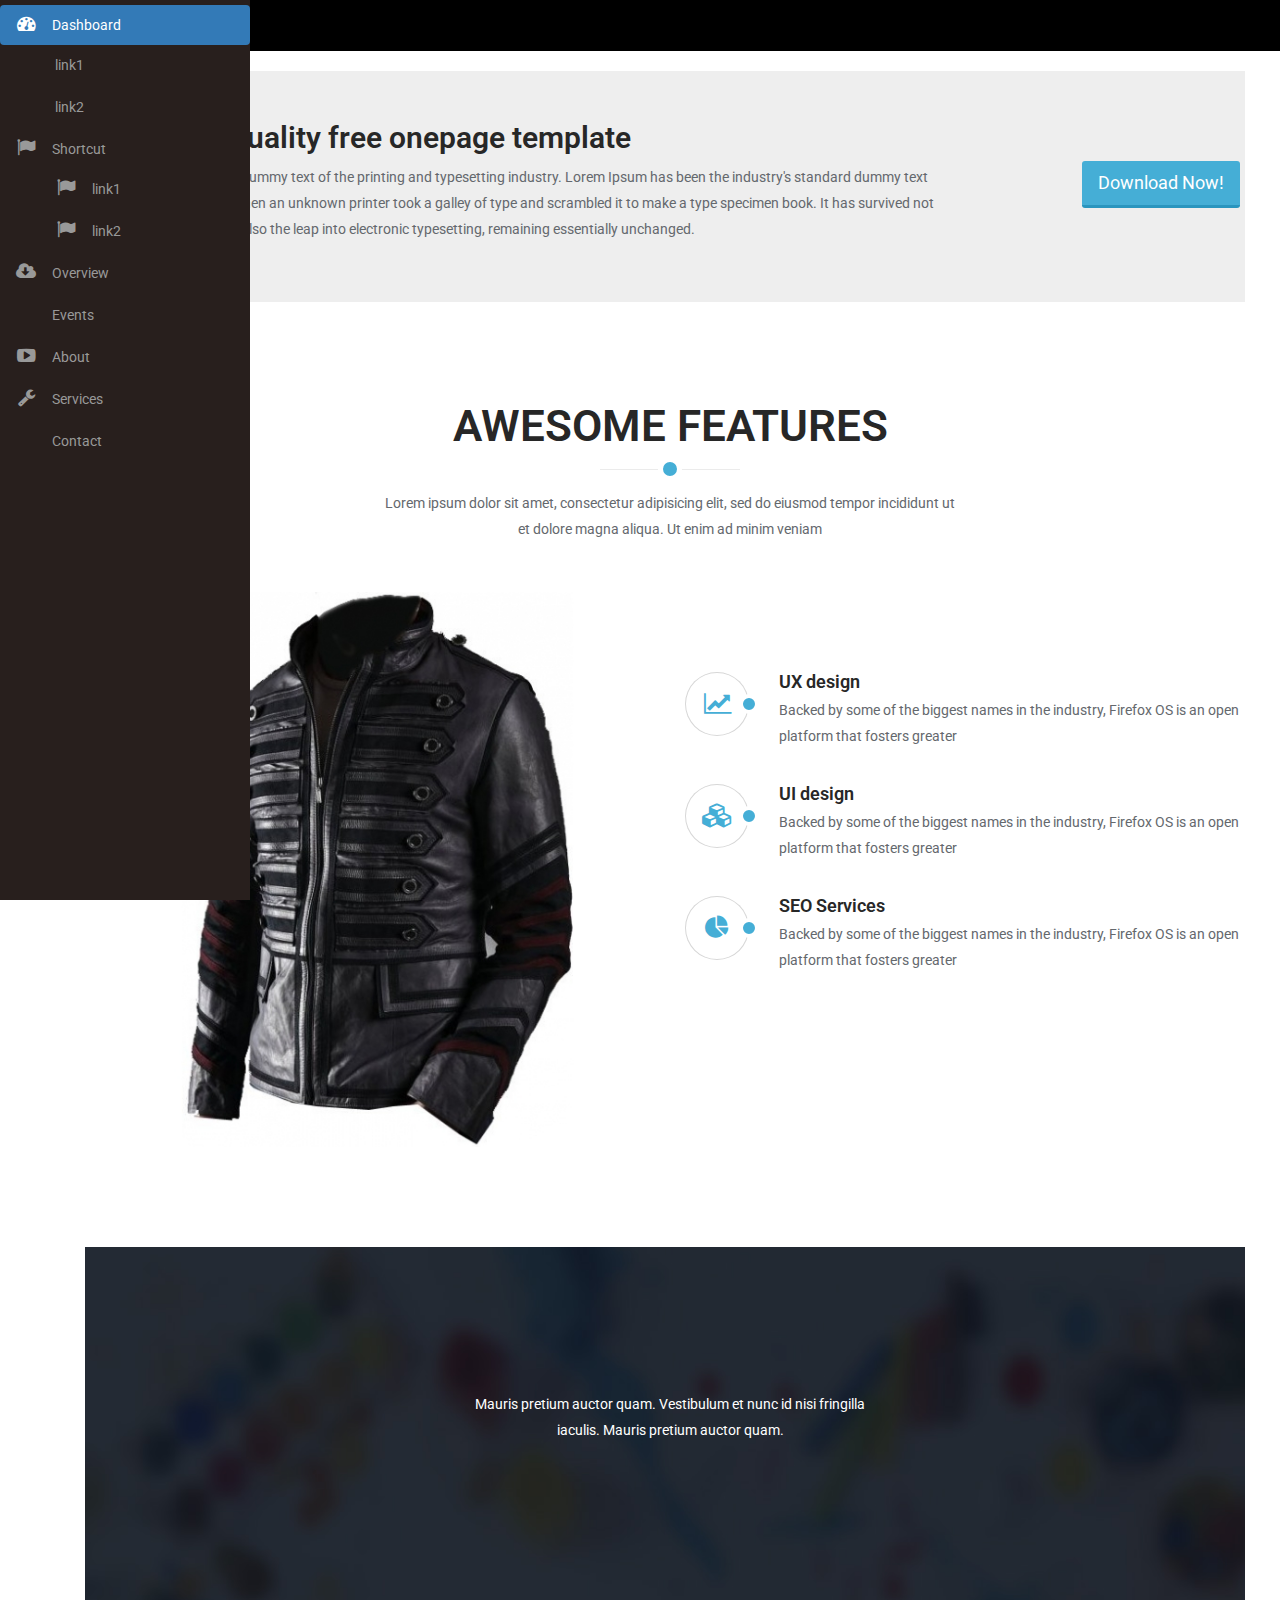
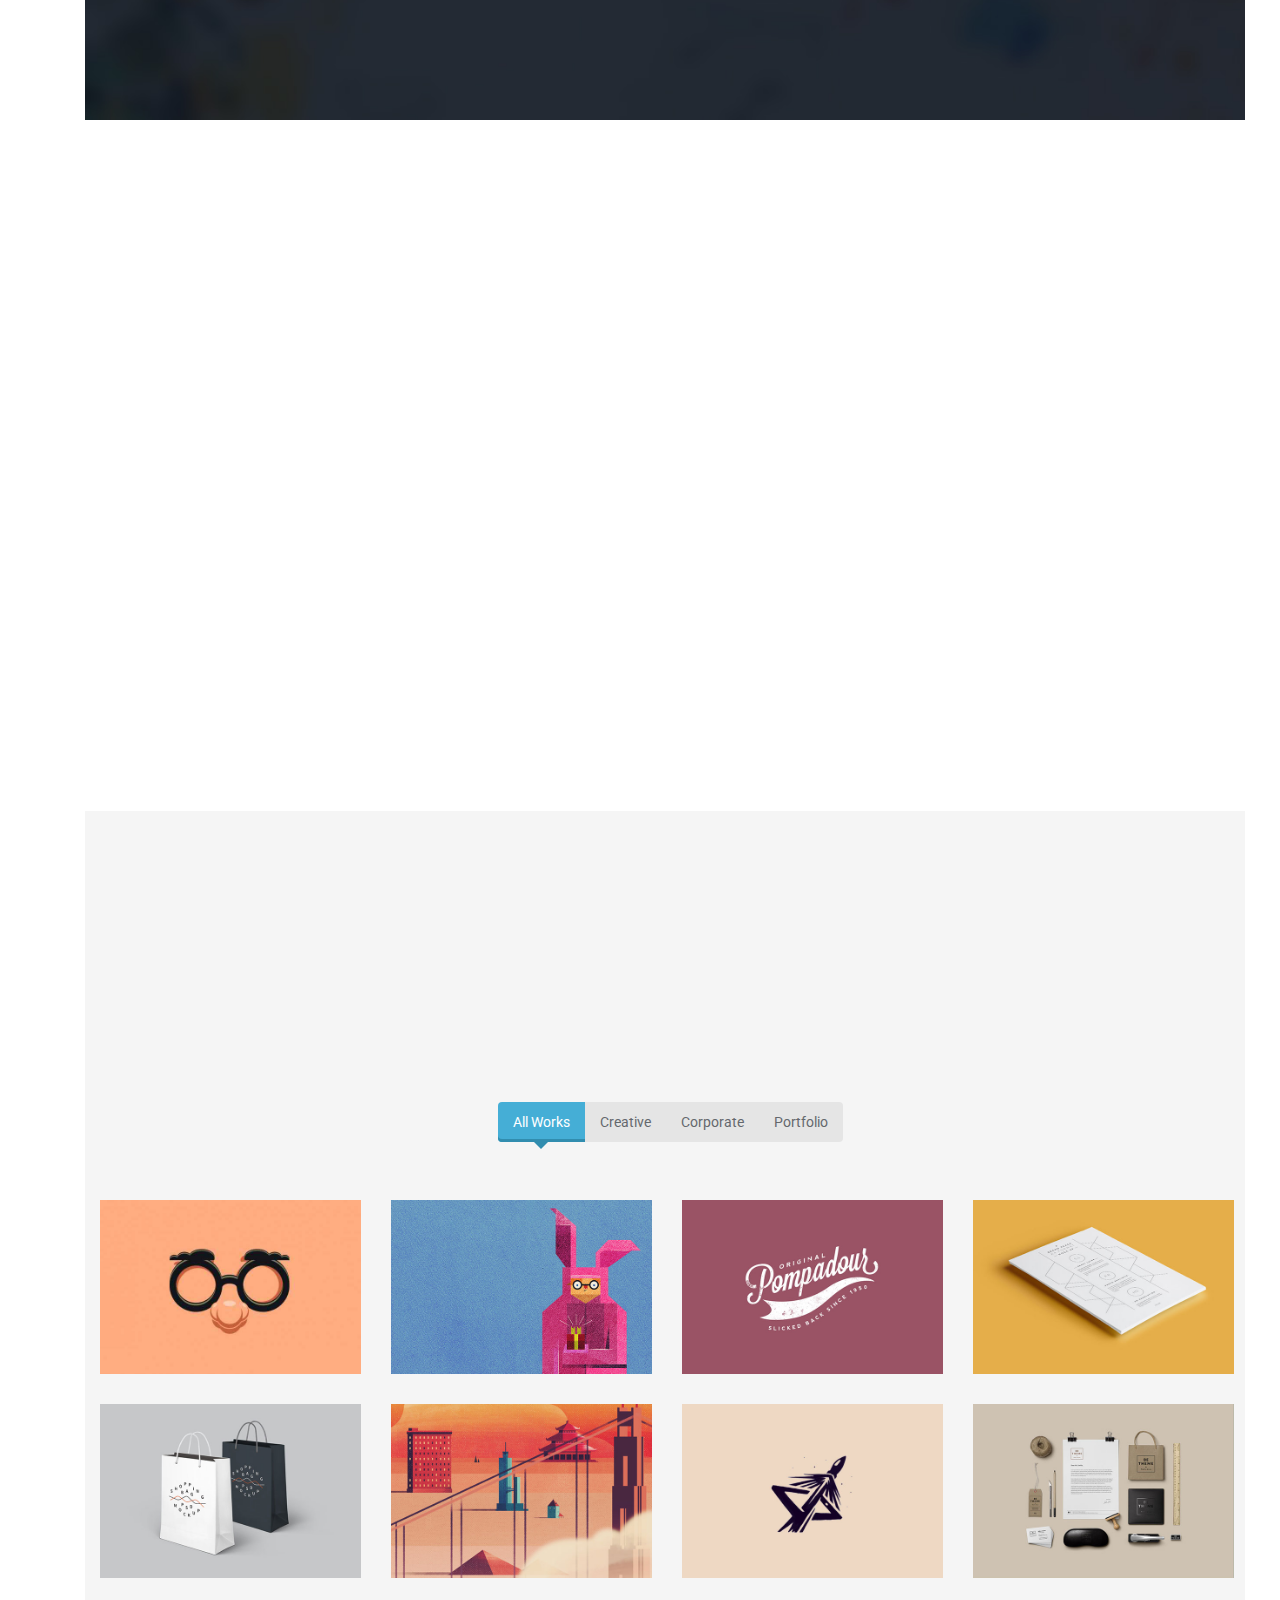
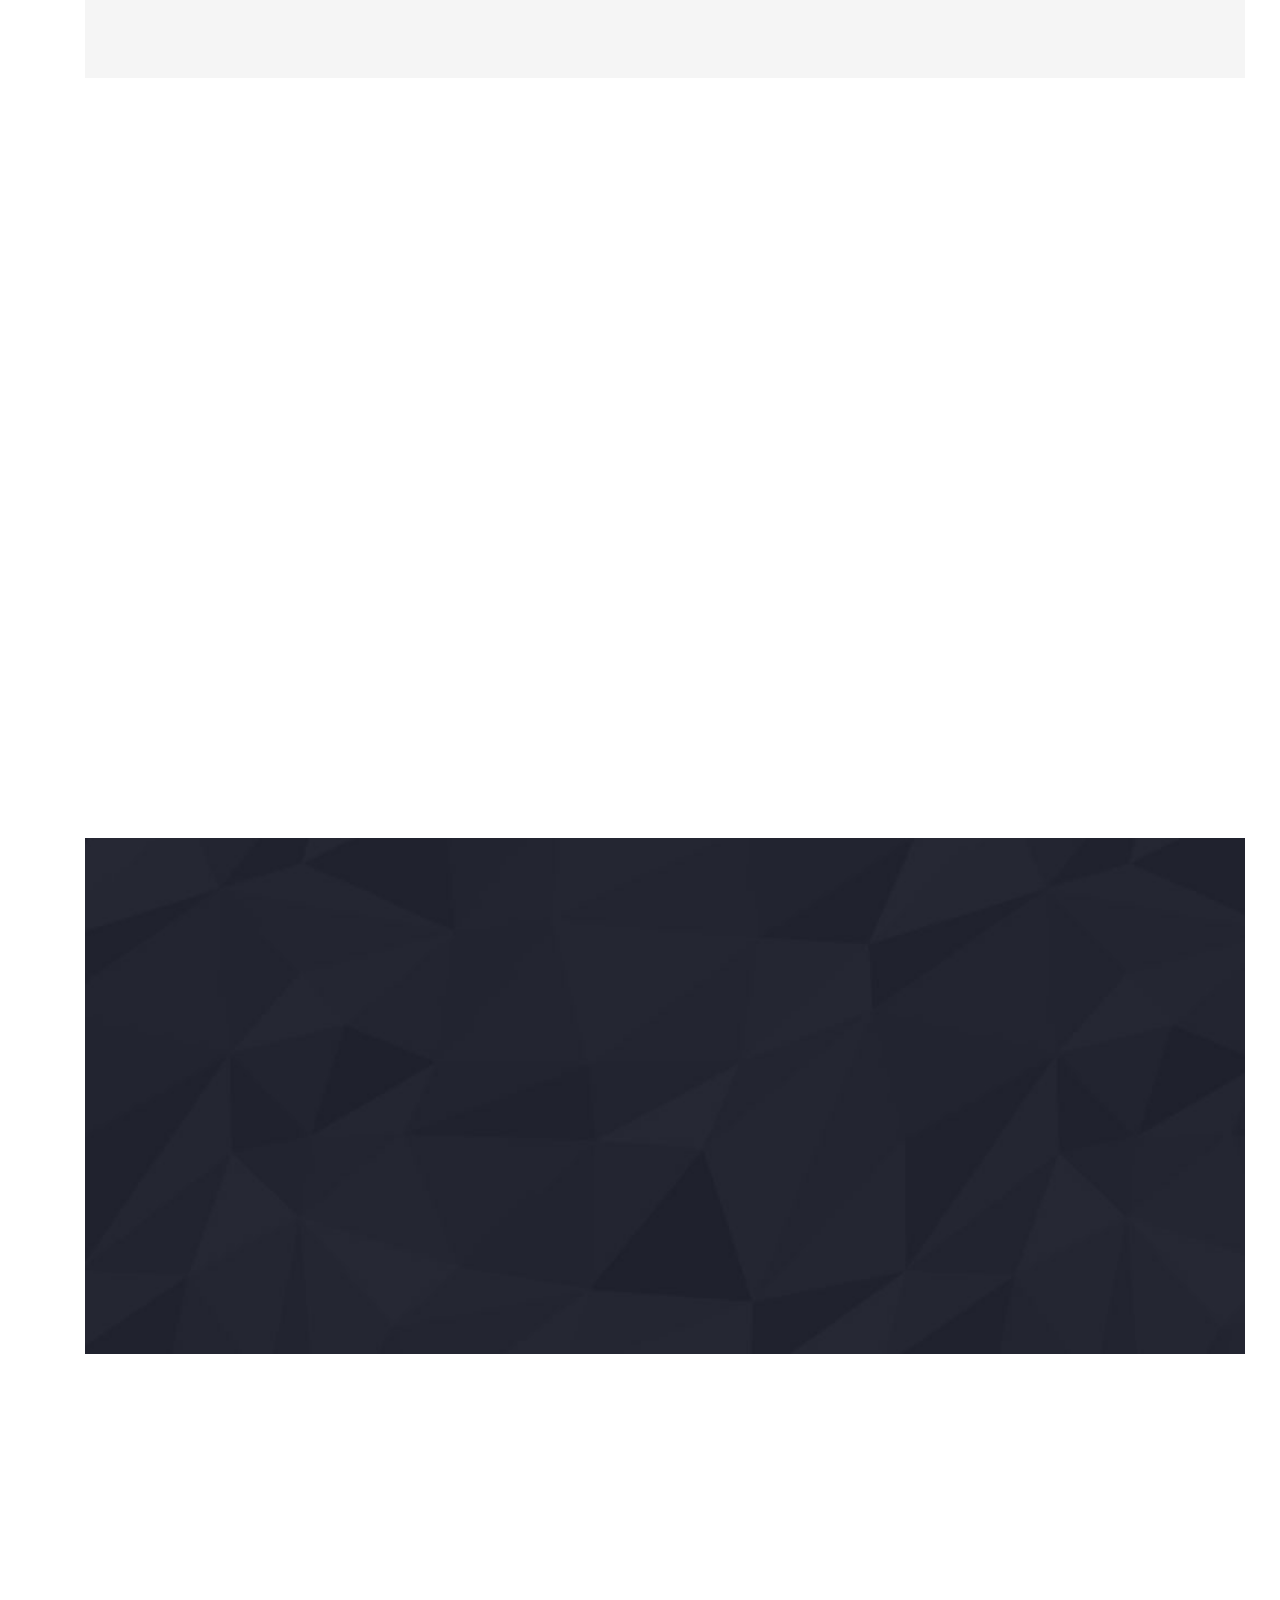
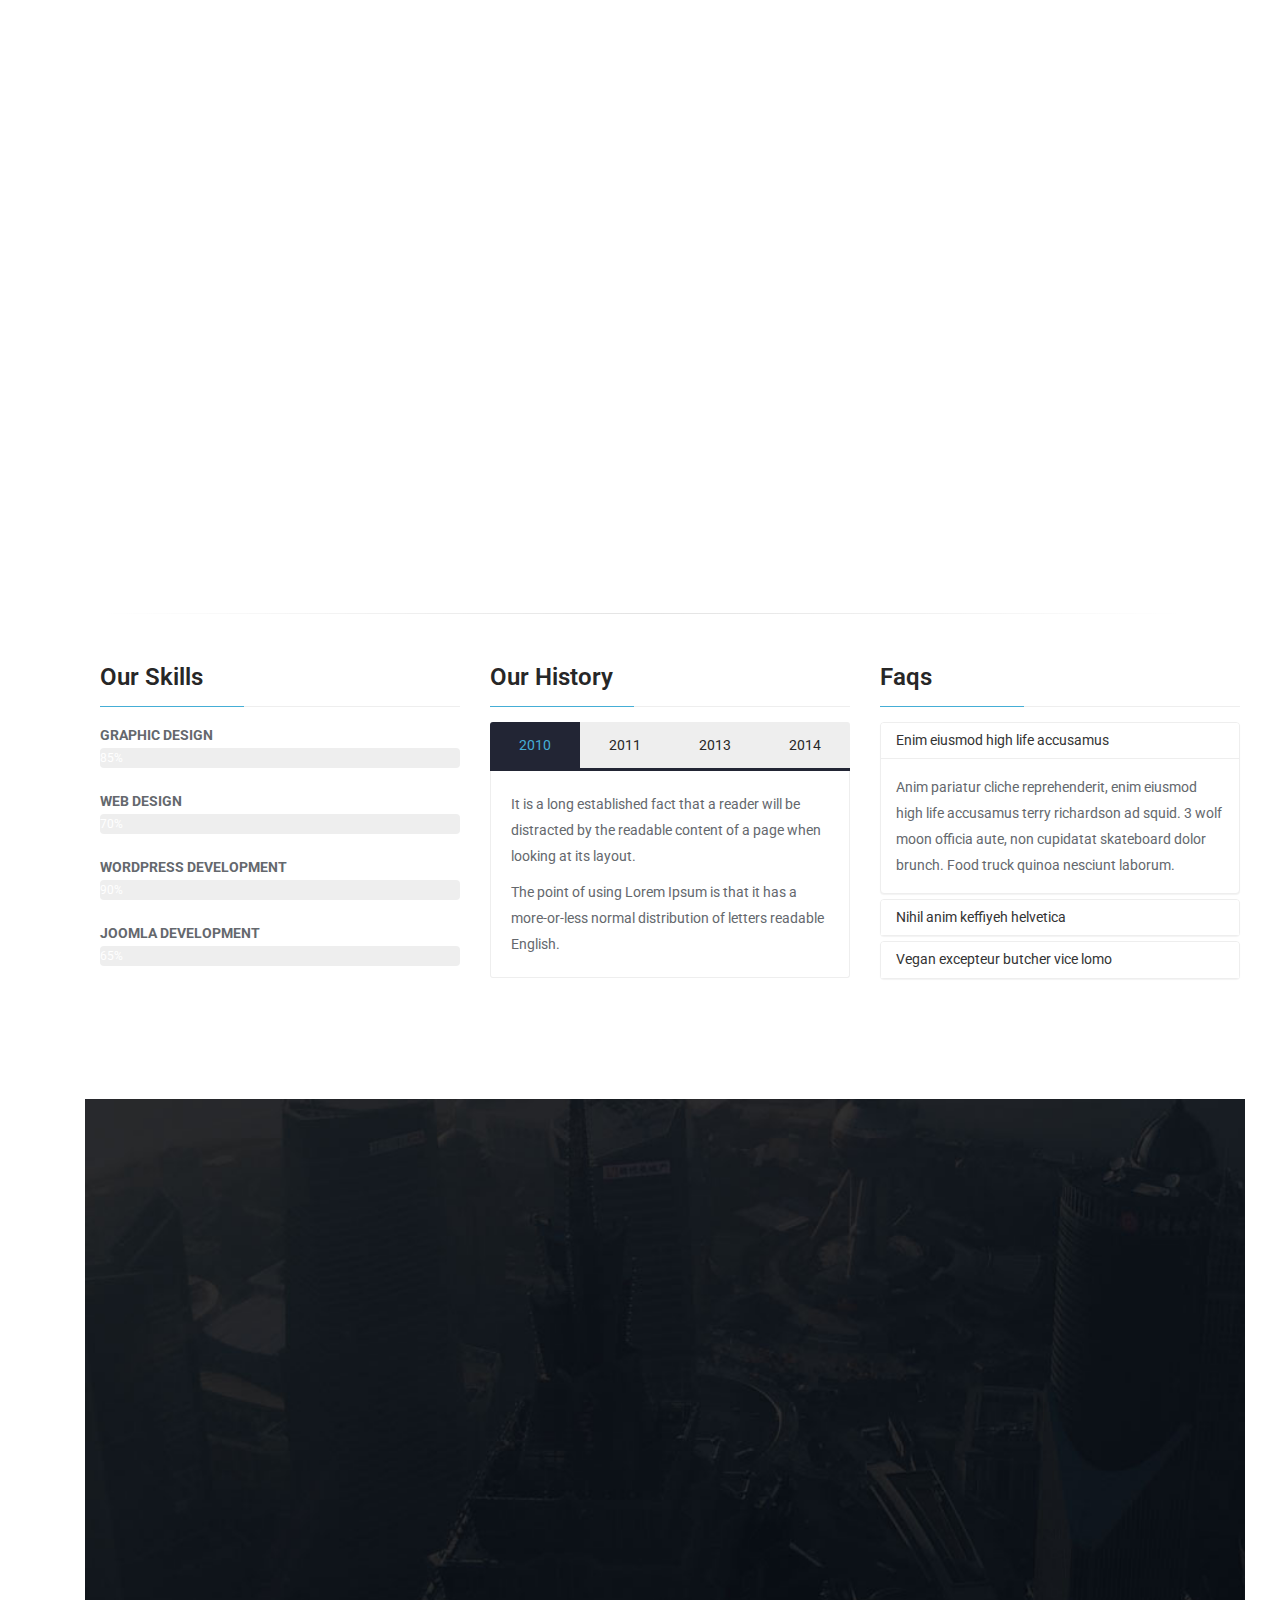
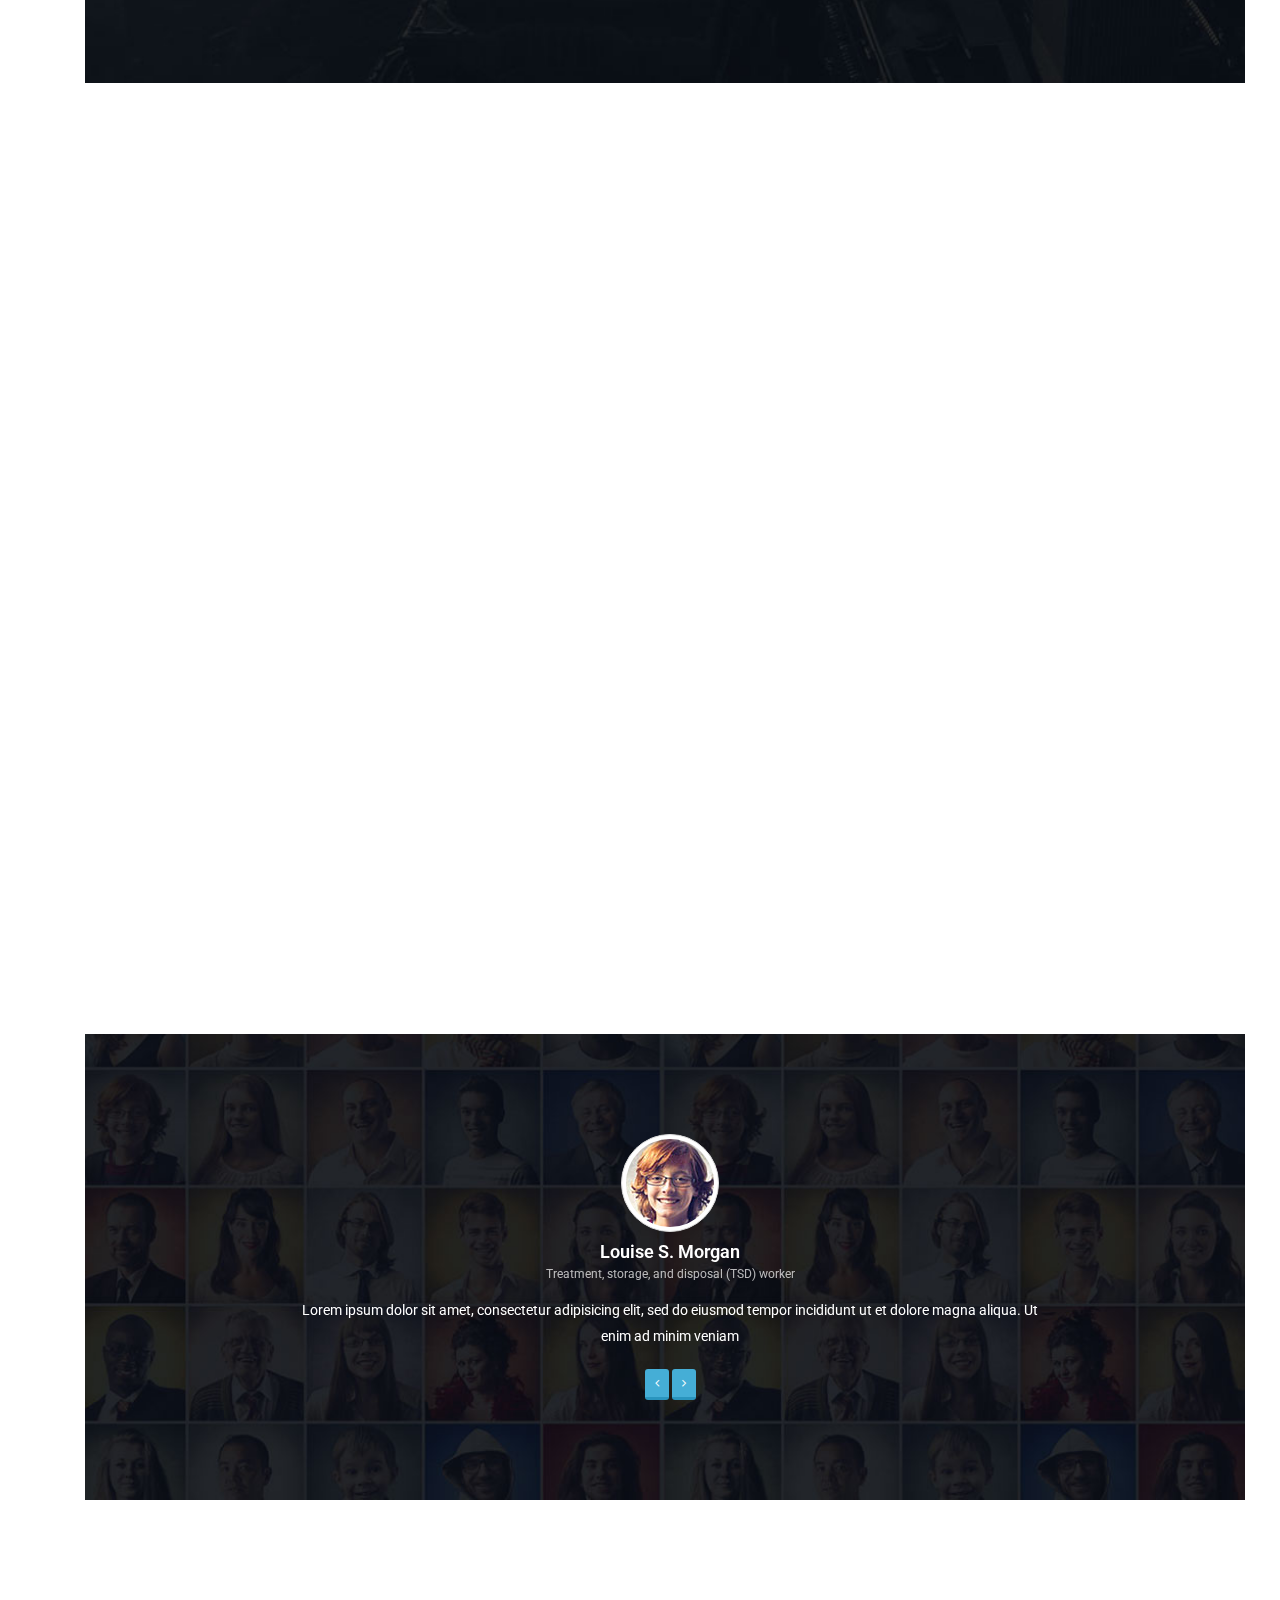
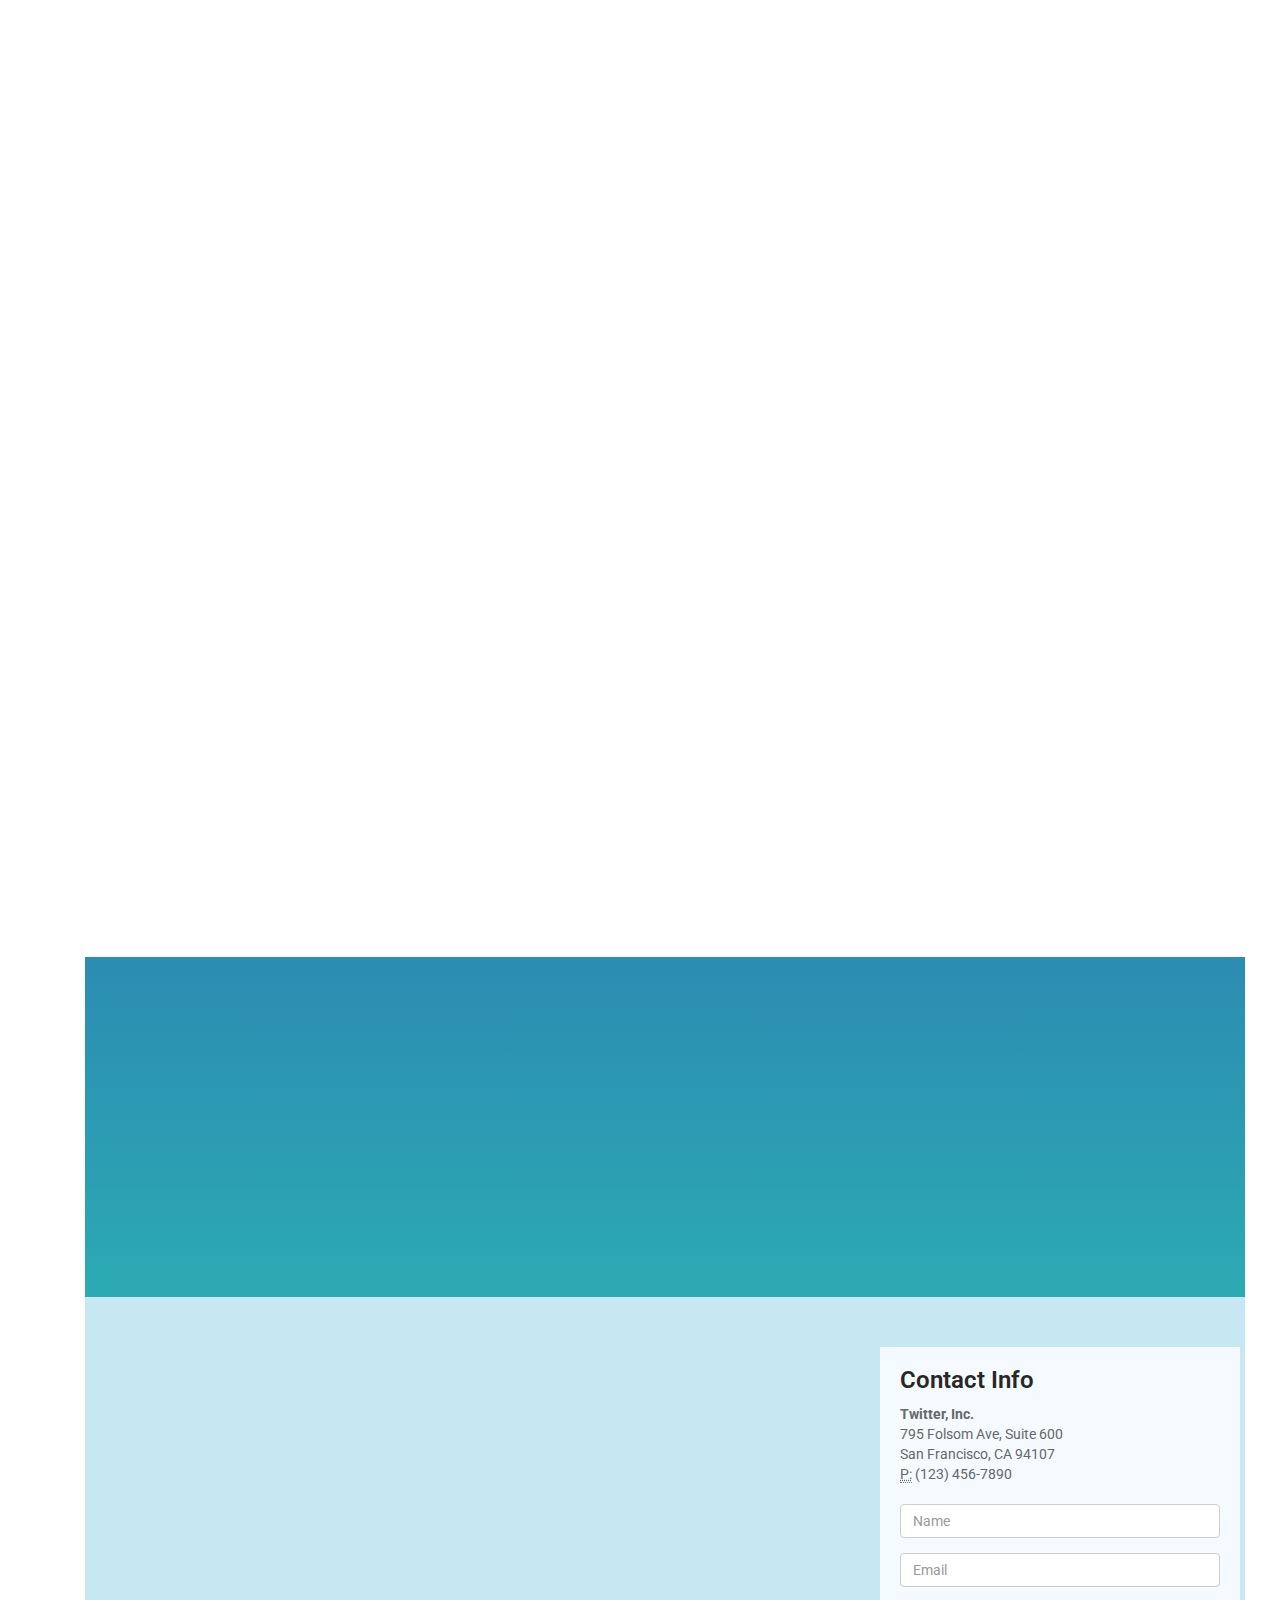
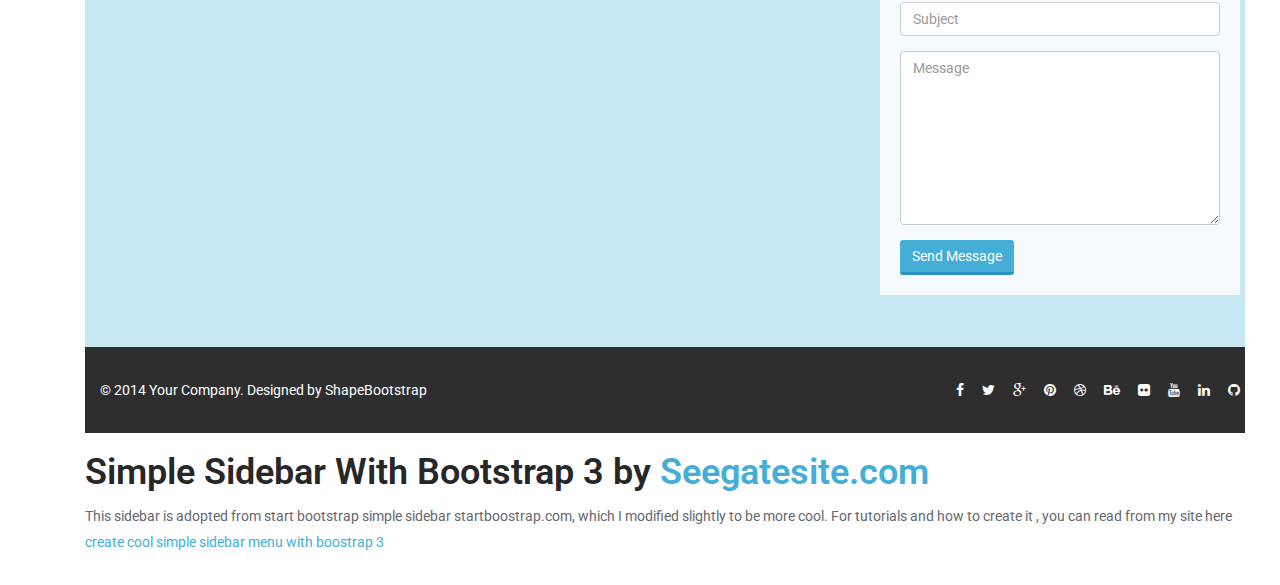
==== commit e54cb115: "Add Side menu bar and several pictures." ====
--- a/index.html
+++ b/index.html
@@ -15,6 +15,7 @@
     <link href="css/prettyPhoto.css" rel="stylesheet">
     <link href="css/main.css" rel="stylesheet">
     <link href="css/responsive.css" rel="stylesheet">
+    <link href="css/app.css" rel="stylesheet">
     <!--[if lt IE 9]>
     <script src="js/html5shiv.js"></script>
     <script src="js/respond.min.js"></script>
@@ -27,1010 +28,1040 @@
 </head><!--/head-->
 
 <body id="home" class="homepage">
-
-    <header id="header">
-        <nav id="main-menu" class="navbar navbar-default navbar-fixed-top" role="banner">
-            <div class="container">
-                <div class="navbar-header">
-                    <button type="button" class="navbar-toggle" data-toggle="collapse" data-target=".navbar-collapse">
-                        <span class="sr-only">Toggle navigation</span>
-                        <span class="icon-bar"></span>
-                        <span class="icon-bar"></span>
-                        <span class="icon-bar"></span>
-                    </button>
-                    <a class="navbar-brand" href="index.html"><img src="images/logo.png" alt="logo"></a>
-                </div>
-				
-                <div class="collapse navbar-collapse navbar-right">
-                    <ul class="nav navbar-nav">
-                        <li class="scroll active"><a href="#home">Home</a></li>
-                        <li class="scroll"><a href="#features">Features</a></li>
-                        <li class="scroll"><a href="#services">Services</a></li>
-                        <li class="scroll"><a href="#portfolio">Portfolio</a></li>
-                        <li class="scroll"><a href="#about">About</a></li>
-                        <li class="scroll"><a href="#meet-team">Team</a></li>
-                        <li class="scroll"><a href="#pricing">Pricing</a></li>
-                        <li class="scroll"><a href="#blog">Blog</a></li> 
-                        <li class="scroll"><a href="#get-in-touch">Contact</a></li>                        
-                    </ul>
-                </div>
-            </div><!--/.container-->
-        </nav><!--/nav-->
-    </header><!--/header-->
-
-    <section id="main-slider">
-        <div class="owl-carousel">
-            <div class="item" style="background-image: url(images/slider/bg1.jpg);">
-                <div class="slider-inner">
-                    <div class="container">
-                        <div class="row">
-                            <div class="col-sm-6">
-                                <div class="carousel-content">
-                                    <h2><span>Multi</span> is the best Onepage html template</h2>
-                                    <p>Lorem ipsum dolor sit amet, consectetur adipisicing elit, sed do eiusmod tempor incididunt ut labore et  dolore magna incididunt ut labore aliqua. </p>
-                                    <a class="btn btn-primary btn-lg" href="#">Read More</a>
-                                </div>
-                            </div>
-                        </div>
-                    </div>
-                </div>
-            </div><!--/.item-->
-             <div class="item" style="background-image: url(images/slider/bg2.jpg);">
-                <div class="slider-inner">
-                    <div class="container">
-                        <div class="row">
-                            <div class="col-sm-6">
-                                <div class="carousel-content">
-                                    <h2>Beautifully designed <span>free</span> one page template</h2>
-                                    <p>Lorem ipsum dolor sit amet, consectetur adipisicing elit, sed do eiusmod tempor incididunt ut labore et  dolore magna incididunt ut labore aliqua. </p>
-                                    <a class="btn btn-primary btn-lg" href="#">Read More</a>
-                                </div>
-                            </div>
-                        </div>
-                    </div>
-                </div>
-            </div><!--/.item-->
-        </div><!--/.owl-carousel-->
-    </section><!--/#main-slider-->
-
-    <section id="cta" class="wow fadeIn">
-        <div class="container">
-            <div class="row">
-                <div class="col-sm-9">
-                    <h2>Premium quality free onepage template</h2>
-                    <p>Lorem Ipsum is simply dummy text of the printing and typesetting industry. Lorem Ipsum has been the industry's standard dummy text ever since the 1500s, when an unknown printer took a galley of type and scrambled it to make a type specimen book. It has survived not only five centuries, but also the leap into electronic typesetting, remaining essentially unchanged.
-                    </p>
-                </div>
-                <div class="col-sm-3 text-right">
-                    <a class="btn btn-primary btn-lg" href="#">Download Now!</a>
-                </div>
-            </div>
-        </div>
-    </section><!--/#cta-->
-
-    <section id="features">
-        <div class="container">
-            <div class="section-header">
-                <h2 class="section-title text-center wow fadeInDown">Awesome Features</h2>
-                <p class="text-center wow fadeInDown">Lorem ipsum dolor sit amet, consectetur adipisicing elit, sed do eiusmod tempor incididunt ut <br> et dolore magna aliqua. Ut enim ad minim veniam</p>
-            </div>
-            <div class="row">
-                <div class="col-sm-6 wow fadeInLeft">
-                    <img class="img-responsive" src="images/main-feature.png" alt="">
-                </div>
-                <div class="col-sm-6">
-                    <div class="media service-box wow fadeInRight">
-                        <div class="pull-left">
-                            <i class="fa fa-line-chart"></i>
-                        </div>
-                        <div class="media-body">
-                            <h4 class="media-heading">UX design</h4>
-                            <p>Backed by some of the biggest names in the industry, Firefox OS is an open platform that fosters greater</p>
-                        </div>
-                    </div>
-
-                    <div class="media service-box wow fadeInRight">
-                        <div class="pull-left">
-                            <i class="fa fa-cubes"></i>
-                        </div>
-                        <div class="media-body">
-                            <h4 class="media-heading">UI design</h4>
-                            <p>Backed by some of the biggest names in the industry, Firefox OS is an open platform that fosters greater</p>
-                        </div>
-                    </div>
-
-                    <div class="media service-box wow fadeInRight">
-                        <div class="pull-left">
-                            <i class="fa fa-pie-chart"></i>
-                        </div>
-                        <div class="media-body">
-                            <h4 class="media-heading">SEO Services</h4>
-                            <p>Backed by some of the biggest names in the industry, Firefox OS is an open platform that fosters greater</p>
-                        </div>
-                    </div>
-
-                    <div class="media service-box wow fadeInRight">
-                        <div class="pull-left">
-                            <i class="fa fa-pie-chart"></i>
-                        </div>
-                        <div class="media-body">
-                            <h4 class="media-heading">SEO Services</h4>
-                            <p>Backed by some of the biggest names in the industry, Firefox OS is an open platform that fosters greater</p>
-                        </div>
-                    </div>
-                </div>
-            </div>
-        </div>
-    </section>
-
-    <section id="cta2">
-        <div class="container">
-            <div class="text-center">
-                <h2 class="wow fadeInUp" data-wow-duration="300ms" data-wow-delay="0ms"><span>MULTI</span> IS A CREATIVE HTML TEMPLATE</h2>
-                <p class="wow fadeInUp" data-wow-duration="300ms" data-wow-delay="100ms">Mauris pretium auctor quam. Vestibulum et nunc id nisi fringilla <br />iaculis. Mauris pretium auctor quam.</p>
-                <p class="wow fadeInUp" data-wow-duration="300ms" data-wow-delay="200ms"><a class="btn btn-primary btn-lg" href="#">Free Download</a></p>
-                <img class="img-responsive wow fadeIn" src="images/cta2/cta2-img.png" alt="" data-wow-duration="300ms" data-wow-delay="300ms">
-            </div>
-        </div>
-    </section>
-
-    <section id="services" >
-        <div class="container">
-
-            <div class="section-header">
-                <h2 class="section-title text-center wow fadeInDown">Our Services</h2>
-                <p class="text-center wow fadeInDown">Lorem ipsum dolor sit amet, consectetur adipisicing elit, sed do eiusmod tempor incididunt ut <br> et dolore magna aliqua. Ut enim ad minim veniam</p>
-            </div>
-
-            <div class="row">
-                <div class="features">
-                    <div class="col-md-4 col-sm-6 wow fadeInUp" data-wow-duration="300ms" data-wow-delay="0ms">
-                        <div class="media service-box">
-                            <div class="pull-left">
-                                <i class="fa fa-line-chart"></i>
-                            </div>
-                            <div class="media-body">
-                                <h4 class="media-heading">UX design</h4>
-                                <p>Backed by some of the biggest names in the industry, Firefox OS is an open platform that fosters greater</p>
-                            </div>
-                        </div>
-                    </div><!--/.col-md-4-->
-
-                    <div class="col-md-4 col-sm-6 wow fadeInUp" data-wow-duration="300ms" data-wow-delay="100ms">
-                        <div class="media service-box">
-                            <div class="pull-left">
-                                <i class="fa fa-cubes"></i>
-                            </div>
-                            <div class="media-body">
-                                <h4 class="media-heading">UI design</h4>
-                                <p>Backed by some of the biggest names in the industry, Firefox OS is an open platform that fosters greater</p>
-                            </div>
-                        </div>
-                    </div><!--/.col-md-4-->
-
-                    <div class="col-md-4 col-sm-6 wow fadeInUp" data-wow-duration="300ms" data-wow-delay="200ms">
-                        <div class="media service-box">
-                            <div class="pull-left">
-                                <i class="fa fa-pie-chart"></i>
-                            </div>
-                            <div class="media-body">
-                                <h4 class="media-heading">SEO Services</h4>
-                                <p>Backed by some of the biggest names in the industry, Firefox OS is an open platform that fosters greater</p>
-                            </div>
-                        </div>
-                    </div><!--/.col-md-4-->
-                
-                    <div class="col-md-4 col-sm-6 wow fadeInUp" data-wow-duration="300ms" data-wow-delay="300ms">
-                        <div class="media service-box">
-                            <div class="pull-left">
-                                <i class="fa fa-bar-chart"></i>
-                            </div>
-                            <div class="media-body">
-                                <h4 class="media-heading">iOS App</h4>
-                                <p>Backed by some of the biggest names in the industry, Firefox OS is an open platform that fosters greater</p>
-                            </div>
-                        </div>
-                    </div><!--/.col-md-4-->
-
-                    <div class="col-md-4 col-sm-6 wow fadeInUp" data-wow-duration="300ms" data-wow-delay="400ms">
-                        <div class="media service-box">
-                            <div class="pull-left">
-                                <i class="fa fa-language"></i>
-                            </div>
-                            <div class="media-body">
-                                <h4 class="media-heading">Android App</h4>
-                                <p>Backed by some of the biggest names in the industry, Firefox OS is an open platform that fosters greater</p>
-                            </div>
-                        </div>
-                    </div><!--/.col-md-4-->
-
-                    <div class="col-md-4 col-sm-6 wow fadeInUp" data-wow-duration="300ms" data-wow-delay="500ms">
-                        <div class="media service-box">
-                            <div class="pull-left">
-                                <i class="fa fa-bullseye"></i>
-                            </div>
-                            <div class="media-body">
-                                <h4 class="media-heading">Win App</h4>
-                                <p>Backed by some of the biggest names in the industry, Firefox OS is an open platform that fosters greater</p>
-                            </div>
-                        </div>
-                    </div><!--/.col-md-4-->
-                </div>
-            </div><!--/.row-->    
-        </div><!--/.container-->
-    </section><!--/#services-->
-
-    <section id="portfolio">
-        <div class="container">
-            <div class="section-header">
-                <h2 class="section-title text-center wow fadeInDown">Our Works</h2>
-                <p class="text-center wow fadeInDown">Lorem ipsum dolor sit amet, consectetur adipisicing elit, sed do eiusmod tempor incididunt ut <br> et dolore magna aliqua. Ut enim ad minim veniam</p>
-            </div>
-
-            <div class="text-center">
-                <ul class="portfolio-filter">
-                    <li><a class="active" href="#" data-filter="*">All Works</a></li>
-                    <li><a href="#" data-filter=".creative">Creative</a></li>
-                    <li><a href="#" data-filter=".corporate">Corporate</a></li>
-                    <li><a href="#" data-filter=".portfolio">Portfolio</a></li>
-                </ul><!--/#portfolio-filter-->
-            </div>
-
-            <div class="portfolio-items">
-                <div class="portfolio-item creative">
-                    <div class="portfolio-item-inner">
-                        <img class="img-responsive" src="images/portfolio/01.jpg" alt="">
-                        <div class="portfolio-info">
-                            <h3>Portfolio Item 1</h3>
-                            Lorem Ipsum Dolor Sit
-                            <a class="preview" href="images/portfolio/full.jpg" rel="prettyPhoto"><i class="fa fa-eye"></i></a>
-                        </div>
-                    </div>
-                </div><!--/.portfolio-item-->
-
-                <div class="portfolio-item corporate portfolio">
-                    <div class="portfolio-item-inner">
-                        <img class="img-responsive" src="images/portfolio/02.jpg" alt="">
-                        <div class="portfolio-info">
-                            <h3>Portfolio Item 2</h3>
-                            Lorem Ipsum Dolor Sit
-                            <a class="preview" href="images/portfolio/full.jpg" rel="prettyPhoto"><i class="fa fa-eye"></i></a>
-                        </div>
-                    </div>
-                </div><!--/.portfolio-item-->
-
-                <div class="portfolio-item creative">
-                    <div class="portfolio-item-inner">
-                        <img class="img-responsive" src="images/portfolio/03.jpg" alt="">
-                        <div class="portfolio-info">
-                            <h3>Portfolio Item 3</h3>
-                            Lorem Ipsum Dolor Sit
-                            <a class="preview" href="images/portfolio/full.jpg" rel="prettyPhoto"><i class="fa fa-eye"></i></a>
-                        </div>
-                    </div>
-                </div><!--/.portfolio-item-->
-
-                <div class="portfolio-item corporate">
-                    <div class="portfolio-item-inner">
-                        <img class="img-responsive" src="images/portfolio/04.jpg" alt="">
-                        <div class="portfolio-info">
-                            <h3>Portfolio Item 4</h3>
-                            Lorem Ipsum Dolor Sit
-                            <a class="preview" href="images/portfolio/full.jpg" rel="prettyPhoto"><i class="fa fa-eye"></i></a>
-                        </div>
-                    </div>
-                </div><!--/.portfolio-item-->
-
-                <div class="portfolio-item creative portfolio">
-                    <div class="portfolio-item-inner">
-                        <img class="img-responsive" src="images/portfolio/05.jpg" alt="">
-                        <div class="portfolio-info">
-                            <h3>Portfolio Item 5</h3>
-                            Lorem Ipsum Dolor Sit
-                            <a class="preview" href="images/portfolio/full.jpg" rel="prettyPhoto"><i class="fa fa-eye"></i></a>
-                        </div>
-                    </div>
-                </div><!--/.portfolio-item-->
-
-                <div class="portfolio-item corporate">
-                    <div class="portfolio-item-inner">
-                        <img class="img-responsive" src="images/portfolio/06.jpg" alt="">
-                        <div class="portfolio-info">
-                            <h3>Portfolio Item 5</h3>
-                            Lorem Ipsum Dolor Sit
-                            <a class="preview" href="images/portfolio/full.jpg" rel="prettyPhoto"><i class="fa fa-eye"></i></a>
-                        </div>
-                    </div>
-                </div><!--/.portfolio-item-->
-
-                <div class="portfolio-item creative portfolio">
-                    <div class="portfolio-item-inner">
-                        <img class="img-responsive" src="images/portfolio/07.jpg" alt="">
-                        <div class="portfolio-info">
-                            <h3>Portfolio Item 7</h3>
-                            Lorem Ipsum Dolor Sit
-                            <a class="preview" href="images/portfolio/full.jpg" rel="prettyPhoto"><i class="fa fa-eye"></i></a>
-                        </div>
-                    </div>
-                </div><!--/.portfolio-item-->
-
-                <div class="portfolio-item corporate">
-                    <div class="portfolio-item-inner">
-                        <img class="img-responsive" src="images/portfolio/08.jpg" alt="">
-                        <div class="portfolio-info">
-                            <h3>Portfolio Item 8</h3>
-                            Lorem Ipsum Dolor Sit
-                            <a class="preview" href="images/portfolio/full.jpg" rel="prettyPhoto"><i class="fa fa-eye"></i></a>
-                        </div>
-                    </div>
-                </div><!--/.portfolio-item-->
-            </div>
-        </div><!--/.container-->
-    </section><!--/#portfolio-->
-
-    <section id="about">
-        <div class="container">
-
-            <div class="section-header">
-                <h2 class="section-title text-center wow fadeInDown">About Us</h2>
-                <p class="text-center wow fadeInDown">Lorem ipsum dolor sit amet, consectetur adipisicing elit, sed do eiusmod tempor incididunt ut <br> et dolore magna aliqua. Ut enim ad minim veniam</p>
-            </div>
-
-            <div class="row">
-                <div class="col-sm-6 wow fadeInLeft">
-                    <h3 class="column-title">Video Intro</h3>
-                    <!-- 16:9 aspect ratio -->
-                    <div class="embed-responsive embed-responsive-16by9">
-                        <iframe src="//player.vimeo.com/video/58093852?title=0&amp;byline=0&amp;portrait=0&amp;color=e79b39" frameborder="0" webkitallowfullscreen mozallowfullscreen allowfullscreen></iframe>
-                    </div>
-                </div>
-
-                <div class="col-sm-6 wow fadeInRight">
-                    <h3 class="column-title">Multi Capability</h3>
-                    <p>Lorem Ipsum is simply dummy text of the printing and typesetting industry. Lorem Ipsum has been the industry's standard dummy text ever since the 1500s, when an unknown printer took a galley of type and scrambled it to make a type specimen book.</p>
-
-                    <p>Lorem Ipsum has been the industry's standard dummy text ever since the 1500s, when an unknown printer took a galley of type and scrambled it to make a type specimen book.</p>
-
-                    <div class="row">
-                        <div class="col-sm-6">
-                            <ul class="nostyle">
-                                <li><i class="fa fa-check-square"></i> Ipsum is simply dummy</li>
-                                <li><i class="fa fa-check-square"></i> When an unknown</li>
-                            </ul>
-                        </div>
-
-                        <div class="col-sm-6">
-                            <ul class="nostyle">
-                                <li><i class="fa fa-check-square"></i> The printing and typesetting</li>
-                                <li><i class="fa fa-check-square"></i> Lorem Ipsum has been</li>
-                            </ul>
-                        </div>
-                    </div>
-
-                    <a class="btn btn-primary" href="#">Learn More</a>
-
-                </div>
-            </div>
-        </div>
-    </section><!--/#about-->
-
-    <section id="work-process">
-        <div class="container">
-            <div class="section-header">
-                <h2 class="section-title text-center wow fadeInDown">Our Process</h2>
-                <p class="text-center wow fadeInDown">Lorem ipsum dolor sit amet, consectetur adipisicing elit, sed do eiusmod tempor incididunt ut <br> et dolore magna aliqua. Ut enim ad minim veniam</p>
-            </div>
-
-            <div class="row text-center">
-                <div class="col-md-2 col-md-4 col-xs-6">
-                    <div class="wow fadeInUp" data-wow-duration="400ms" data-wow-delay="0ms">
-                        <div class="icon-circle">
-                            <span>1</span>
-                            <i class="fa fa-coffee fa-2x"></i>
-                        </div>
-                        <h3>MEET</h3>
-                    </div>
-                </div>
-                <div class="col-md-2 col-md-4 col-xs-6">
-                    <div class="wow fadeInUp" data-wow-duration="400ms" data-wow-delay="100ms">
-                        <div class="icon-circle">
-                            <span>2</span>
-                            <i class="fa fa-bullhorn fa-2x"></i>
-                        </div>
-                        <h3>PLAN</h3>
-                    </div>
-                </div>
-                <div class="col-md-2 col-md-4 col-xs-6">
-                    <div class="wow fadeInUp" data-wow-duration="400ms" data-wow-delay="200ms">
-                        <div class="icon-circle">
-                            <span>3</span>
-                            <i class="fa fa-image fa-2x"></i>
-                        </div>
-                        <h3>DESIGN</h3>
-                    </div>
-                </div>
-                <div class="col-md-2 col-md-4 col-xs-6">
-                    <div class="wow fadeInUp" data-wow-duration="400ms" data-wow-delay="300ms">
-                        <div class="icon-circle">
-                            <span>4</span>
-                            <i class="fa fa-heart fa-2x"></i>
-                        </div>
-                        <h3>DEVELOP</h3>
-                    </div>
-                </div>
-                <div class="col-md-2 col-md-4 col-xs-6">
-                    <div class="wow fadeInUp" data-wow-duration="400ms" data-wow-delay="400ms">
-                        <div class="icon-circle">
-                            <span>5</span>
-                            <i class="fa fa-shopping-cart fa-2x"></i>
-                        </div>
-                        <h3>TESTING</h3>
-                    </div>
-                </div>
-                <div class="col-md-2 col-md-4 col-xs-6">
-                    <div class="wow fadeInUp" data-wow-duration="400ms" data-wow-delay="500ms">
-                        <div class="icon-circle">
-                            <span>6</span>
-                            <i class="fa fa-space-shuttle fa-2x"></i>
-                        </div>
-                        <h3>LAUNCH</h3>
-                    </div>
-                </div>
-            </div>
-        </div>
-    </section><!--/#work-process-->
-
-    <section id="meet-team">
-        <div class="container">
-            <div class="section-header">
-                <h2 class="section-title text-center wow fadeInDown">Meet The Team</h2>
-                <p class="text-center wow fadeInDown">Lorem ipsum dolor sit amet, consectetur adipisicing elit, sed do eiusmod tempor incididunt ut <br> et dolore magna aliqua. Ut enim ad minim veniam</p>
-            </div>
-
-            <div class="row">
-                <div class="col-sm-6 col-md-3">
-                    <div class="team-member wow fadeInUp" data-wow-duration="400ms" data-wow-delay="0ms">
-                        <div class="team-img">
-                            <img class="img-responsive" src="images/team/01.jpg" alt="">
-                        </div>
-                        <div class="team-info">
-                            <h3>Bin Burhan</h3>
-                            <span>Co-Founder</span>
-                        </div>
-                        <p>Backed by some of the biggest names in the industry, Firefox OS is an open platform that fosters greater</p>
-                        <ul class="social-icons">
-                            <li><a href="#"><i class="fa fa-facebook"></i></a></li>
-                            <li><a href="#"><i class="fa fa-twitter"></i></a></li>
-                            <li><a href="#"><i class="fa fa-google-plus"></i></a></li>
-                            <li><a href="#"><i class="fa fa-linkedin"></i></a></li>
-                        </ul>
-                    </div>
-                </div>
-                <div class="col-sm-6 col-md-3">
-                    <div class="team-member wow fadeInUp" data-wow-duration="400ms" data-wow-delay="100ms">
-                        <div class="team-img">
-                            <img class="img-responsive" src="images/team/02.jpg" alt="">
-                        </div>
-                        <div class="team-info">
-                            <h3>Jane Man</h3>
-                            <span>Project Manager</span>
-                        </div>
-                        <p>Backed by some of the biggest names in the industry, Firefox OS is an open platform that fosters greater</p>
-                        <ul class="social-icons">
-                            <li><a href="#"><i class="fa fa-facebook"></i></a></li>
-                            <li><a href="#"><i class="fa fa-twitter"></i></a></li>
-                            <li><a href="#"><i class="fa fa-google-plus"></i></a></li>
-                            <li><a href="#"><i class="fa fa-linkedin"></i></a></li>
-                        </ul>
-                    </div>
-                </div>
-                <div class="col-sm-6 col-md-3">
-                    <div class="team-member wow fadeInUp" data-wow-duration="400ms" data-wow-delay="200ms">
-                        <div class="team-img">
-                            <img class="img-responsive" src="images/team/03.jpg" alt="">
-                        </div>
-                        <div class="team-info">
-                            <h3>Pahlwan</h3>
-                            <span>Designer</span>
-                        </div>
-                        <p>Backed by some of the biggest names in the industry, Firefox OS is an open platform that fosters greater</p>
-                        <ul class="social-icons">
-                            <li><a href="#"><i class="fa fa-facebook"></i></a></li>
-                            <li><a href="#"><i class="fa fa-twitter"></i></a></li>
-                            <li><a href="#"><i class="fa fa-google-plus"></i></a></li>
-                            <li><a href="#"><i class="fa fa-linkedin"></i></a></li>
-                        </ul>
-                    </div>
-                </div>
-                <div class="col-sm-6 col-md-3">
-                    <div class="team-member wow fadeInUp" data-wow-duration="400ms" data-wow-delay="300ms">
-                        <div class="team-img">
-                            <img class="img-responsive" src="images/team/04.jpg" alt="">
-                        </div>
-                        <div class="team-info">
-                            <h3>Nasir uddin</h3>
-                            <span>UI/UX</span>
-                        </div>
-                        <p>Backed by some of the biggest names in the industry, Firefox OS is an open platform that fosters greater</p>
-                        <ul class="social-icons">
-                            <li><a href="#"><i class="fa fa-facebook"></i></a></li>
-                            <li><a href="#"><i class="fa fa-twitter"></i></a></li>
-                            <li><a href="#"><i class="fa fa-google-plus"></i></a></li>
-                            <li><a href="#"><i class="fa fa-linkedin"></i></a></li>
-                        </ul>
-                    </div>
-                </div>
-            </div>
-
-            <div class="divider"></div>
-
-            <div class="row">
-                <div class="col-sm-4">
-                    <h3 class="column-title">Our Skills</h3>
-                    <strong>GRAPHIC DESIGN</strong>
-                    <div class="progress">
-                        <div class="progress-bar progress-bar-primary" role="progressbar" data-width="85">85%</div>
-                    </div>
-                    <strong>WEB DESIGN</strong>
-                    <div class="progress">
-                        <div class="progress-bar progress-bar-primary" role="progressbar" data-width="70">70%</div>
-                    </div>
-                    <strong>WORDPRESS DEVELOPMENT</strong>
-                    <div class="progress">
-                        <div class="progress-bar progress-bar-primary" role="progressbar" data-width="90">90%</div>
-                    </div>
-                    <strong>JOOMLA DEVELOPMENT</strong>
-                    <div class="progress">
-                        <div class="progress-bar progress-bar-primary" role="progressbar" data-width="65">65%</div>
-                    </div>
-                </div>
-
-                <div class="col-sm-4">
-                    <h3 class="column-title">Our History</h3>
-                    <div role="tabpanel">
-                        <ul class="nav main-tab nav-justified" role="tablist">
-                            <li role="presentation" class="active">
-                                <a href="#tab1" role="tab" data-toggle="tab" aria-controls="tab1" aria-expanded="true">2010</a>
-                            </li>
-                            <li role="presentation">
-                                <a href="#tab2" role="tab" data-toggle="tab" aria-controls="tab2" aria-expanded="false">2011</a>
-                            </li>
-                            <li role="presentation">
-                                <a href="#tab3" role="tab" data-toggle="tab" aria-controls="tab3" aria-expanded="false">2013</a>
-                            </li>
-                            <li role="presentation">
-                                <a href="#tab4" role="tab" data-toggle="tab" aria-controls="tab4" aria-expanded="false">2014</a>
-                            </li>
-                        </ul>
-                        <div id="tab-content" class="tab-content">
-                            <div role="tabpanel" class="tab-pane fade active in" id="tab1" aria-labelledby="tab1">
-                                <p>It is a long established fact that a reader will be distracted by the readable content of a page when looking at its layout.</p>
-                                <p>The point of using Lorem Ipsum is that it has a more-or-less normal distribution of letters readable English.</p>
-                            </div>
-                            <div role="tabpanel" class="tab-pane fade" id="tab2" aria-labelledby="tab2">
-                                <p>It is a long established fact that a reader will be distracted by the readable content of a page when looking at its layout.</p>
-                                <p>The point of using Lorem Ipsum is that it has a more-or-less normal distribution of letters readable English.</p>
-                            </div>
-                            <div role="tabpanel" class="tab-pane fade" id="tab3" aria-labelledby="tab3">
-                                <p>It is a long established fact that a reader will be distracted by the readable content of a page when looking at its layout.</p>
-                                <p>The point of using Lorem Ipsum is that it has a more-or-less normal distribution of letters readable English.</p>
-                            </div>
-                            <div role="tabpanel" class="tab-pane fade" id="tab4" aria-labelledby="tab3">
-                                <p>It is a long established fact that a reader will be distracted by the readable content of a page when looking at its layout.</p>
-                                <p>The point of using Lorem Ipsum is that it has a more-or-less normal distribution of letters readable English.</p>
-                            </div>
-                        </div>
-                    </div>
-                </div>
-
-                <div class="col-sm-4">
-                    <h3 class="column-title">Faqs</h3>
-                    <div class="panel-group" id="accordion" role="tablist" aria-multiselectable="true">
-                        <div class="panel panel-default">
-                            <div class="panel-heading" role="tab" id="headingOne">
-                                <h4 class="panel-title">
-                                    <a data-toggle="collapse" data-parent="#accordion" href="#collapseOne" aria-expanded="true" aria-controls="collapseOne">
-                                        Enim eiusmod high life accusamus
-                                    </a>
-                                </h4>
-                            </div>
-                            <div id="collapseOne" class="panel-collapse collapse in" role="tabpanel" aria-labelledby="headingOne">
-                                <div class="panel-body">
-                                    Anim pariatur cliche reprehenderit, enim eiusmod high life accusamus terry richardson ad squid. 3 wolf moon officia aute, non cupidatat skateboard dolor brunch. Food truck quinoa nesciunt laborum.
-                                </div>
-                            </div>
-                        </div>
-                        <div class="panel panel-default">
-                            <div class="panel-heading" role="tab" id="headingTwo">
-                                <h4 class="panel-title">
-                                    <a class="collapsed" data-toggle="collapse" data-parent="#accordion" href="#collapseTwo" aria-expanded="false" aria-controls="collapseTwo">
-                                        Nihil anim keffiyeh helvetica
-                                    </a>
-                                </h4>
-                            </div>
-                            <div id="collapseTwo" class="panel-collapse collapse" role="tabpanel" aria-labelledby="headingTwo">
-                                <div class="panel-body">
-                                    Anim pariatur cliche reprehenderit, enim eiusmod high life accusamus terry richardson ad squid. 3 wolf moon officia aute, non cupidatat skateboard dolor brunch. Food truck quinoa nesciunt laborum.
-                                </div>
-                            </div>
-                        </div>
-                        <div class="panel panel-default">
-                            <div class="panel-heading" role="tab" id="headingThree">
-                                <h4 class="panel-title">
-                                    <a class="collapsed" data-toggle="collapse" data-parent="#accordion" href="#collapseThree" aria-expanded="false" aria-controls="collapseThree">
-                                        Vegan excepteur butcher vice lomo
-                                    </a>
-                                </h4>
-                            </div>
-                            <div id="collapseThree" class="panel-collapse collapse" role="tabpanel" aria-labelledby="headingThree">
-                                <div class="panel-body">
-                                    Anim pariatur cliche reprehenderit, enim eiusmod high life accusamus terry richardson ad squid. 3 wolf moon officia aute, non cupidatat skateboard dolor brunch. Food truck quinoa nesciunt laborum.
-                                </div>
-                            </div>
-                        </div>
-                    </div>
-                </div>
-
-            </div>
-        </div>
-    </section><!--/#meet-team-->
-
-    <section id="animated-number">
-        <div class="container">
-            <div class="section-header">
-                <h2 class="section-title text-center wow fadeInDown">Fun Facts</h2>
-                <p class="text-center wow fadeInDown">Lorem ipsum dolor sit amet, consectetur adipisicing elit, sed do eiusmod tempor incididunt ut <br> et dolore magna aliqua. Ut enim ad minim veniam</p>
-            </div>
-
-            <div class="row text-center">
-                <div class="col-sm-3 col-xs-6">
-                    <div class="wow fadeInUp" data-wow-duration="400ms" data-wow-delay="0ms">
-                        <div class="animated-number" data-digit="2305" data-duration="1000"></div>
-                        <strong>CUPS OF COFFEE CONSUMED</strong>
-                    </div>
-                </div>
-                <div class="col-sm-3 col-xs-6">
-                    <div class="wow fadeInUp" data-wow-duration="400ms" data-wow-delay="100ms">
-                        <div class="animated-number" data-digit="1231" data-duration="1000"></div>
-                        <strong>CLIENT WORKED WITH</strong>
-                    </div>
-                </div>
-                <div class="col-sm-3 col-xs-6">
-                    <div class="wow fadeInUp" data-wow-duration="400ms" data-wow-delay="200ms">
-                        <div class="animated-number" data-digit="3025" data-duration="1000"></div>
-                        <strong>PROJECT COMPLETED</strong>
-                    </div>
-                </div>
-                <div class="col-sm-3 col-xs-6">
-                    <div class="wow fadeInUp" data-wow-duration="400ms" data-wow-delay="300ms">
-                        <div class="animated-number" data-digit="1199" data-duration="1000"></div>
-                        <strong>QUESTIONS ANSWERED</strong>
-                    </div>
-                </div>
-            </div>
-        </div>
-    </section><!--/#animated-number-->
-
-    <section id="pricing">
-        <div class="container">
-            <div class="section-header">
-                <h2 class="section-title text-center wow fadeInDown">Pricing Table</h2>
-                <p class="text-center wow fadeInDown">Lorem ipsum dolor sit amet, consectetur adipisicing elit, sed do eiusmod tempor incididunt ut <br> et dolore magna aliqua. Ut enim ad minim veniam</p>
-            </div>
-
-            <div class="row">
-                <div class="col-sm-6 col-md-3">
-                    <div class="wow zoomIn" data-wow-duration="400ms" data-wow-delay="0ms">
-                        <ul class="pricing">
-                            <li class="plan-header">
-                                <div class="price-duration">
-                                    <span class="price">
-                                        $39
-                                    </span>
-                                    <span class="duration">
-                                        per month
-                                    </span>
-                                </div>
-
-                                <div class="plan-name">
-                                    Starter
-                                </div>
-                            </li>
-                            <li><strong>1</strong> DOMAIN</li>
-                            <li><strong>100GB</strong> DISK SPACE</li>
-                            <li><strong>UNLIMITED</strong> BANDWIDTH</li>
-                            <li>SHARED SSL CERTIFICATE</li>
-                            <li><strong>10</strong> EMAIL ADDRESS</li>
-                            <li><strong>24/7</strong> SUPPORT</li>
-                            <li class="plan-purchase"><a class="btn btn-primary" href="#">ORDER NOW</a></li>
-                        </ul>
-                    </div>
-                </div>
-                <div class="col-sm-6 col-md-3">
-                    <div class="wow zoomIn" data-wow-duration="400ms" data-wow-delay="200ms">
-                        <ul class="pricing featured">
-                            <li class="plan-header">
-                                <div class="price-duration">
-                                    <span class="price">
-                                        $69
-                                    </span>
-                                    <span class="duration">
-                                        per month
-                                    </span>
-                                </div>
-
-                                <div class="plan-name">
-                                    Business
-                                </div>
-                            </li>
-                            <li><strong>3</strong> DOMAIN</li>
-                            <li><strong>300GB</strong> DISK SPACE</li>
-                            <li><strong>UNLIMITED</strong> BANDWIDTH</li>
-                            <li>SHARED SSL CERTIFICATE</li>
-                            <li><strong>30</strong> EMAIL ADDRESS</li>
-                            <li><strong>24/7</strong> SUPPORT</li>
-                            <li class="plan-purchase"><a class="btn btn-default" href="#">ORDER NOW</a></li>
-                        </ul>
-                    </div>
-                </div>
-                <div class="col-sm-6 col-md-3">
-                    <div class="wow zoomIn" data-wow-duration="400ms" data-wow-delay="400ms">
-                        <ul class="pricing">
-                            <li class="plan-header">
-                                <div class="price-duration">
-                                    <span class="price">
-                                        $99
-                                    </span>
-                                    <span class="duration">
-                                        per month
-                                    </span>
-                                </div>
-
-                                <div class="plan-name">
-                                    Pro
-                                </div>
-                            </li>
-                            <li><strong>5</strong> DOMAIN</li>
-                            <li><strong>500GB</strong> DISK SPACE</li>
-                            <li><strong>UNLIMITED</strong> BANDWIDTH</li>
-                            <li>SHARED SSL CERTIFICATE</li>
-                            <li><strong>50</strong> EMAIL ADDRESS</li>
-                            <li><strong>24/7</strong> SUPPORT</li>
-                            <li class="plan-purchase"><a class="btn btn-primary" href="#">ORDER NOW</a></li>
-                        </ul>
-                    </div>
-                </div>
-                <div class="col-sm-6 col-md-3">
-                    <div class="wow zoomIn" data-wow-duration="400ms" data-wow-delay="600ms">
-                        <ul class="pricing">
-                            <li class="plan-header">
-                                <div class="price-duration">
-                                    <span class="price">
-                                        $199
-                                    </span>
-                                    <span class="duration">
-                                        per month
-                                    </span>
-                                </div>
-
-                                <div class="plan-name">
-                                    Ultra
-                                </div>
-                            </li>
-                            <li><strong>10</strong> DOMAIN</li>
-                            <li><strong>1000GB</strong> DISK SPACE</li>
-                            <li><strong>UNLIMITED</strong> BANDWIDTH</li>
-                            <li>SHARED SSL CERTIFICATE</li>
-                            <li><strong>100</strong> EMAIL ADDRESS</li>
-                            <li><strong>24/7</strong> SUPPORT</li>
-                            <li class="plan-purchase"><a class="btn btn-primary" href="#">ORDER NOW</a></li>
-                        </ul>
-                    </div>
-                </div>
-            </div>
-        </div>
-    </section><!--/#pricing-->
-
-    <section id="testimonial">
-        <div class="container">
-            <div class="row">
-                <div class="col-sm-8 col-sm-offset-2">
-
-                    <div id="carousel-testimonial" class="carousel slide text-center" data-ride="carousel">
-                        <!-- Wrapper for slides -->
-                        <div class="carousel-inner" role="listbox">
-                            <div class="item active">
-                                <p><img class="img-circle img-thumbnail" src="images/testimonial/01.jpg" alt=""></p>
-                                <h4>Louise S. Morgan</h4>
-                                <small>Treatment, storage, and disposal (TSD) worker</small>
-                                <p>Lorem ipsum dolor sit amet, consectetur adipisicing elit, sed do eiusmod tempor incididunt ut et dolore magna aliqua. Ut enim ad minim veniam</p>
-                            </div>
-                            <div class="item">
-                                <p><img class="img-circle img-thumbnail" src="images/testimonial/01.jpg" alt=""></p>
-                                <h4>Louise S. Morgan</h4>
-                                <small>Treatment, storage, and disposal (TSD) worker</small>
-                                <p>Lorem ipsum dolor sit amet, consectetur adipisicing elit, sed do eiusmod tempor incididunt ut et dolore magna aliqua. Ut enim ad minim veniam</p>
-                            </div>
-                        </div>
-
-                        <!-- Controls -->
-                        <div class="btns">
-                            <a class="btn btn-primary btn-sm" href="#carousel-testimonial" role="button" data-slide="prev">
-                                <span class="fa fa-angle-left" aria-hidden="true"></span>
-                                <span class="sr-only">Previous</span>
-                            </a>
-                            <a class="btn btn-primary btn-sm" href="#carousel-testimonial" role="button" data-slide="next">
-                                <span class="fa fa-angle-right" aria-hidden="true"></span>
-                                <span class="sr-only">Next</span>
-                            </a>
-                        </div>
-                    </div>
-                </div>
-            </div>
-        </div>
-    </section><!--/#testimonial-->
-
-    <section id="blog">
-        <div class="container">
-            <div class="section-header">
-                <h2 class="section-title text-center wow fadeInDown">Latest Blogs</h2>
-                <p class="text-center wow fadeInDown">Lorem ipsum dolor sit amet, consectetur adipisicing elit, sed do eiusmod tempor incididunt ut <br> et dolore magna aliqua. Ut enim ad minim veniam</p>
-            </div>
-
-            <div class="row">
-                <div class="col-sm-6">
-                    <div class="blog-post blog-large wow fadeInLeft" data-wow-duration="300ms" data-wow-delay="0ms">
-                        <article>
-                            <header class="entry-header">
-                                <div class="entry-thumbnail">
-                                    <img class="img-responsive" src="images/blog/01.jpg" alt="">
-                                    <span class="post-format post-format-video"><i class="fa fa-film"></i></span>
-                                </div>
-                                <div class="entry-date">25 November 2014</div>
-                                <h2 class="entry-title"><a href="#">While now the fated Pequod had been so long afloat this</a></h2>
-                            </header>
-
-                            <div class="entry-content">
-                                <P>With a blow from the top-maul Ahab knocked off the steel head of the lance, and then handing to the mate the long iron rod remaining, bade him hold it upright, without its touching off the steel head of the lance, and then handing to the mate the long iron rod remaining. without its touching off the steel without its touching off the steel</P>
-                                <a class="btn btn-primary" href="#">Read More</a>
-                            </div>
-
-                            <footer class="entry-meta">
-                                <span class="entry-author"><i class="fa fa-pencil"></i> <a href="#">Victor</a></span>
-                                <span class="entry-category"><i class="fa fa-folder-o"></i> <a href="#">Tutorial</a></span>
-                                <span class="entry-comments"><i class="fa fa-comments-o"></i> <a href="#">15</a></span>
-                            </footer>
-                        </article>
-                    </div>
-                </div><!--/.col-sm-6-->
-                <div class="col-sm-6">
-                    <div class="blog-post blog-media wow fadeInRight" data-wow-duration="300ms" data-wow-delay="100ms">
-                        <article class="media clearfix">
-                            <div class="entry-thumbnail pull-left">
-                                <img class="img-responsive" src="images/blog/02.jpg" alt="">
-                                <span class="post-format post-format-gallery"><i class="fa fa-image"></i></span>
-                            </div>
-                            <div class="media-body">
-                                <header class="entry-header">
-                                    <div class="entry-date">01 December 2014</div>
-                                    <h2 class="entry-title"><a href="#">BeReviews was a awesome envent in dhaka</a></h2>
-                                </header>
-
-                                <div class="entry-content">
-                                    <P>With a blow from the top-maul Ahab knocked off the steel head of the lance, and then handing to the steel</P>
-                                    <a class="btn btn-primary" href="#">Read More</a>
-                                </div>
-
-                                <footer class="entry-meta">
-                                    <span class="entry-author"><i class="fa fa-pencil"></i> <a href="#">Campbell</a></span>
-                                    <span class="entry-category"><i class="fa fa-folder-o"></i> <a href="#">Tutorial</a></span>
-                                    <span class="entry-comments"><i class="fa fa-comments-o"></i> <a href="#">15</a></span>
-                                </footer>
-                            </div>
-                        </article>
-                    </div>
-                    <div class="blog-post blog-media wow fadeInRight" data-wow-duration="300ms" data-wow-delay="200ms">
-                        <article class="media clearfix">
-                            <div class="entry-thumbnail pull-left">
-                                <img class="img-responsive" src="images/blog/03.jpg" alt="">
-                                <span class="post-format post-format-audio"><i class="fa fa-music"></i></span>
-                            </div>
-                            <div class="media-body">
-                                <header class="entry-header">
-                                    <div class="entry-date">03 November 2014</div>
-                                    <h2 class="entry-title"><a href="#">Play list of old bangle  music and gajal</a></h2>
-                                </header>
-
-                                <div class="entry-content">
-                                    <P>With a blow from the top-maul Ahab knocked off the steel head of the lance, and then handing to the steel</P>
-                                    <a class="btn btn-primary" href="#">Read More</a>
-                                </div>
-
-                                <footer class="entry-meta">
-                                    <span class="entry-author"><i class="fa fa-pencil"></i> <a href="#">Ruth</a></span>
-                                    <span class="entry-category"><i class="fa fa-folder-o"></i> <a href="#">Tutorial</a></span>
-                                    <span class="entry-comments"><i class="fa fa-comments-o"></i> <a href="#">15</a></span>
-                                </footer>
-                            </div>
-                        </article>
-                    </div>
-                </div>
-            </div>
-
-        </div>
-    </section>
-
-    <section id="get-in-touch">
-        <div class="container">
-            <div class="section-header">
-                <h2 class="section-title text-center wow fadeInDown">Get in Touch</h2>
-                <p class="text-center wow fadeInDown">Lorem ipsum dolor sit amet, consectetur adipisicing elit, sed do eiusmod tempor incididunt ut <br> et dolore magna aliqua. Ut enim ad minim veniam</p>
-            </div>
-        </div>
-    </section><!--/#get-in-touch-->
-
-
-    <section id="contact">
-        <div id="google-map" style="height:650px" data-latitude="52.365629" data-longitude="4.871331"></div>
-        <div class="container-wrapper">
-            <div class="container">
-                <div class="row">
-                    <div class="col-sm-4 col-sm-offset-8">
-                        <div class="contact-form">
-                            <h3>Contact Info</h3>
-
-                            <address>
-                              <strong>Twitter, Inc.</strong><br>
-                              795 Folsom Ave, Suite 600<br>
-                              San Francisco, CA 94107<br>
-                              <abbr title="Phone">P:</abbr> (123) 456-7890
-                            </address>
-
-                            <form id="main-contact-form" name="contact-form" method="post" action="#">
-                                <div class="form-group">
-                                    <input type="text" name="name" class="form-control" placeholder="Name" required>
-                                </div>
-                                <div class="form-group">
-                                    <input type="email" name="email" class="form-control" placeholder="Email" required>
-                                </div>
-                                <div class="form-group">
-                                    <input type="text" name="subject" class="form-control" placeholder="Subject" required>
-                                </div>
-                                <div class="form-group">
-                                    <textarea name="message" class="form-control" rows="8" placeholder="Message" required></textarea>
-                                </div>
-                                <button type="submit" class="btn btn-primary">Send Message</button>
-                            </form>
-                        </div>
-                    </div>
-                </div>
-            </div>
-        </div>
-    </section><!--/#bottom-->
-
-    <footer id="footer">
-        <div class="container">
-            <div class="row">
-                <div class="col-sm-6">
-                    &copy; 2014 Your Company. Designed by <a target="_blank" href="http://shapebootstrap.net/" title="Free Twitter Bootstrap WordPress Themes and HTML templates">ShapeBootstrap</a>
-                </div>
-                <div class="col-sm-6">
-                    <ul class="social-icons">
-                        <li><a href="#"><i class="fa fa-facebook"></i></a></li>
-                        <li><a href="#"><i class="fa fa-twitter"></i></a></li>
-                        <li><a href="#"><i class="fa fa-google-plus"></i></a></li>
-                        <li><a href="#"><i class="fa fa-pinterest"></i></a></li>
-                        <li><a href="#"><i class="fa fa-dribbble"></i></a></li>
-                        <li><a href="#"><i class="fa fa-behance"></i></a></li>
-                        <li><a href="#"><i class="fa fa-flickr"></i></a></li>
-                        <li><a href="#"><i class="fa fa-youtube"></i></a></li>
-                        <li><a href="#"><i class="fa fa-linkedin"></i></a></li>
-                        <li><a href="#"><i class="fa fa-github"></i></a></li>
-                    </ul>
-                </div>
-            </div>
-        </div>
-    </footer><!--/#footer-->
+   <nav class="navbar navbar-default no-margin">
+       <div class="collapse navbar-collapse" id="bs-example-navbar-collapse-1">
+           <div class="navbar-header fixed-brand">
+               <button type="button" class="navbar-toggle" data-toggle="collapse"  id="menu-toggle">
+                   <span class="glyphicon glyphicon-th-large" aria-hidden="true"></span>
+               </button>
+               <a class="navbar-brand" href="#"><img src="img/logo/logo.jpg"></a>
+           </div><!-- navbar-header-->
+       </div><!-- bs-example-navbar-collapse-1 -->
+   </nav>
+
+   <div id="wrapper" class="toggled-2">
+       <!-- Sidebar -->
+       <div id="sidebar-wrapper">
+           <ul class="sidebar-nav nav-pills nav-stacked" id="menu">
+               <li class="active">
+                   <a href="#"><span class="fa-stack fa-lg pull-left"><i class="fa fa-dashboard fa-stack-1x "></i></span> Dashboard</a>
+                   <ul class="nav-pills nav-stacked" style="list-style-type:none;">
+                       <li><a href="#home">link1</a></li>
+                       <li><a href="#features">link2</a></li>
+                   </ul>
+               </li>
+               <li>
+                   <a href="#"><span class="fa-stack fa-lg pull-left"><i class="fa fa-flag fa-stack-1x "></i></span> Shortcut</a>
+                   <ul class="nav-pills nav-stacked" style="list-style-type:none;">
+                       <li><a href="#"><span class="fa-stack fa-lg pull-left"><i class="fa fa-flag fa-stack-1x "></i></span>link1</a></li>
+                       <li><a href="#"><span class="fa-stack fa-lg pull-left"><i class="fa fa-flag fa-stack-1x "></i></span>link2</a></li>
+
+                   </ul>
+               </li>
+               <li>
+                   <a href="#"><span class="fa-stack fa-lg pull-left"><i class="fa fa-cloud-download fa-stack-1x "></i></span>Overview</a>
+               </li>
+               <li>
+                   <a href="#"> <span class="fa-stack fa-lg pull-left"><i class="fa fa-cart-plus fa-stack-1x "></i></span>Events</a>
+               </li>
+               <li>
+                   <a href="#"><span class="fa-stack fa-lg pull-left"><i class="fa fa-youtube-play fa-stack-1x "></i></span>About</a>
+               </li>
+               <li>
+                   <a href="#"><span class="fa-stack fa-lg pull-left"><i class="fa fa-wrench fa-stack-1x "></i></span>Services</a>
+               </li>
+               <li>
+                   <a href="#"><span class="fa-stack fa-lg pull-left"><i class="fa fa-server fa-stack-1x "></i></span>Contact</a>
+               </li>
+           </ul>
+       </div><!-- /#sidebar-wrapper -->
+       <!-- Page Content -->
+       <div id="page-content-wrapper">
+           <div class="container-fluid xyz">
+               <div class="row">
+                   <div class="col-lg-12">
+                    <section id="main-slider">
+                        <div class="owl-carousel">
+                            <div class="item" style="background-image: url(img/slider/slider-1.jpg);">
+                                <div class="slider-inner">
+                                    <div class="container">
+                                        <div class="row">
+                                            <div class="col-sm-6">
+                                                <div class="carousel-content">
+                                                    <h2><span>Multi</span> is the best Onepage html template</h2>
+                                                    <p>Lorem ipsum dolor sit amet, consectetur adipisicing elit, sed do eiusmod tempor incididunt ut labore et  dolore magna incididunt ut labore aliqua. </p>
+                                                    <a class="btn btn-primary btn-lg" href="#">Read More</a>
+                                                </div>
+                                            </div>
+                                        </div>
+                                    </div>
+                                </div>
+                            </div><!--/.item-->
+                             <div class="item" style="background-image: url(img/slider/slider-2.png);">
+                                <div class="slider-inner">
+                                    <div class="container">
+                                        <div class="row">
+                                            <div class="col-sm-6">
+                                                <div class="carousel-content">
+                                                    <h2>Beautifully designed <span>free</span> one page template</h2>
+                                                    <p>Lorem ipsum dolor sit amet, consectetur adipisicing elit, sed do eiusmod tempor incididunt ut labore et  dolore magna incididunt ut labore aliqua. </p>
+                                                    <a class="btn btn-primary btn-lg" href="#">Read More</a>
+                                                </div>
+                                            </div>
+                                        </div>
+                                    </div>
+                                </div>
+                            </div><!--/.item-->
+                        </div><!--/.owl-carousel-->
+                    </section><!--/#main-slider-->
+
+                    <section id="cta" class="wow fadeIn">
+                        <div class="container">
+                            <div class="row">
+                                <div class="col-sm-9">
+                                    <h2>Premium quality free onepage template</h2>
+                                    <p>Lorem Ipsum is simply dummy text of the printing and typesetting industry. Lorem Ipsum has been the industry's standard dummy text ever since the 1500s, when an unknown printer took a galley of type and scrambled it to make a type specimen book. It has survived not only five centuries, but also the leap into electronic typesetting, remaining essentially unchanged.
+                                    </p>
+                                </div>
+                                <div class="col-sm-3 text-right">
+                                    <a class="btn btn-primary btn-lg" href="#">Download Now!</a>
+                                </div>
+                            </div>
+                        </div>
+                    </section><!--/#cta-->
+
+                    <section id="features">
+                        <div class="container">
+                            <div class="section-header">
+                                <h2 class="section-title text-center wow fadeInDown">Awesome Features</h2>
+                                <p class="text-center wow fadeInDown">Lorem ipsum dolor sit amet, consectetur adipisicing elit, sed do eiusmod tempor incididunt ut <br> et dolore magna aliqua. Ut enim ad minim veniam</p>
+                            </div>
+                            <div class="row">
+                                <div class="col-sm-6 wow fadeInLeft">
+                                    <img class="img-responsive" src="img/feature/feature-1.jpg" alt="">
+                                </div>
+                                <div class="col-sm-6">
+                                    <div class="media service-box wow fadeInRight">
+                                        <div class="pull-left">
+                                            <i class="fa fa-line-chart"></i>
+                                        </div>
+                                        <div class="media-body">
+                                            <h4 class="media-heading">UX design</h4>
+                                            <p>Backed by some of the biggest names in the industry, Firefox OS is an open platform that fosters greater</p>
+                                        </div>
+                                    </div>
+
+                                    <div class="media service-box wow fadeInRight">
+                                        <div class="pull-left">
+                                            <i class="fa fa-cubes"></i>
+                                        </div>
+                                        <div class="media-body">
+                                            <h4 class="media-heading">UI design</h4>
+                                            <p>Backed by some of the biggest names in the industry, Firefox OS is an open platform that fosters greater</p>
+                                        </div>
+                                    </div>
+
+                                    <div class="media service-box wow fadeInRight">
+                                        <div class="pull-left">
+                                            <i class="fa fa-pie-chart"></i>
+                                        </div>
+                                        <div class="media-body">
+                                            <h4 class="media-heading">SEO Services</h4>
+                                            <p>Backed by some of the biggest names in the industry, Firefox OS is an open platform that fosters greater</p>
+                                        </div>
+                                    </div>
+
+                                    <div class="media service-box wow fadeInRight">
+                                        <div class="pull-left">
+                                            <i class="fa fa-pie-chart"></i>
+                                        </div>
+                                        <div class="media-body">
+                                            <h4 class="media-heading">SEO Services</h4>
+                                            <p>Backed by some of the biggest names in the industry, Firefox OS is an open platform that fosters greater</p>
+                                        </div>
+                                    </div>
+                                </div>
+                            </div>
+                        </div>
+                    </section>
+
+                    <section id="cta2">
+                        <div class="container">
+                            <div class="text-center">
+                                <h2 class="wow fadeInUp" data-wow-duration="300ms" data-wow-delay="0ms"><span>MULTI</span> IS A CREATIVE HTML TEMPLATE</h2>
+                                <p clxass="wow fadeInUp" data-wow-duration="300ms" data-wow-delay="100ms">Mauris pretium auctor quam. Vestibulum et nunc id nisi fringilla <br />iaculis. Mauris pretium auctor quam.</p>
+                                <p class="wow fadeInUp" data-wow-duration="300ms" data-wow-delay="200ms"><a class="btn btn-primary btn-lg" href="#">Free Download</a></p>
+                                <img class="img-responsive wow fadeIn" src="images/cta2/cta2-img.png" alt="" data-wow-duration="300ms" data-wow-delay="300ms">
+                            </div>
+                        </div>
+                    </section>
+
+                    <section id="services" >
+                        <div class="container">
+
+                            <div class="section-header">
+                                <h2 class="section-title text-center wow fadeInDown">Our Services</h2>
+                                <p class="text-center wow fadeInDown">Lorem ipsum dolor sit amet, consectetur adipisicing elit, sed do eiusmod tempor incididunt ut <br> et dolore magna aliqua. Ut enim ad minim veniam</p>
+                            </div>
+
+                            <div class="row">
+                                <div class="features">
+                                    <div class="col-md-4 col-sm-6 wow fadeInUp" data-wow-duration="300ms" data-wow-delay="0ms">
+                                        <div class="media service-box">
+                                            <div class="pull-left">
+                                                <i class="fa fa-line-chart"></i>
+                                            </div>
+                                            <div class="media-body">
+                                                <h4 class="media-heading">UX design</h4>
+                                                <p>Backed by some of the biggest names in the industry, Firefox OS is an open platform that fosters greater</p>
+                                            </div>
+                                        </div>
+                                    </div><!--/.col-md-4-->
+
+                                    <div class="col-md-4 col-sm-6 wow fadeInUp" data-wow-duration="300ms" data-wow-delay="100ms">
+                                        <div class="media service-box">
+                                            <div class="pull-left">
+                                                <i class="fa fa-cubes"></i>
+                                            </div>
+                                            <div class="media-body">
+                                                <h4 class="media-heading">UI design</h4>
+                                                <p>Backed by some of the biggest names in the industry, Firefox OS is an open platform that fosters greater</p>
+                                            </div>
+                                        </div>
+                                    </div><!--/.col-md-4-->
+
+                                    <div class="col-md-4 col-sm-6 wow fadeInUp" data-wow-duration="300ms" data-wow-delay="200ms">
+                                        <div class="media service-box">
+                                            <div class="pull-left">
+                                                <i class="fa fa-pie-chart"></i>
+                                            </div>
+                                            <div class="media-body">
+                                                <h4 class="media-heading">SEO Services</h4>
+                                                <p>Backed by some of the biggest names in the industry, Firefox OS is an open platform that fosters greater</p>
+                                            </div>
+                                        </div>
+                                    </div><!--/.col-md-4-->
+
+                                    <div class="col-md-4 col-sm-6 wow fadeInUp" data-wow-duration="300ms" data-wow-delay="300ms">
+                                        <div class="media service-box">
+                                            <div class="pull-left">
+                                                <i class="fa fa-bar-chart"></i>
+                                            </div>
+                                            <div class="media-body">
+                                                <h4 class="media-heading">iOS App</h4>
+                                                <p>Backed by some of the biggest names in the industry, Firefox OS is an open platform that fosters greater</p>
+                                            </div>
+                                        </div>
+                                    </div><!--/.col-md-4-->
+
+                                    <div class="col-md-4 col-sm-6 wow fadeInUp" data-wow-duration="300ms" data-wow-delay="400ms">
+                                        <div class="media service-box">
+                                            <div class="pull-left">
+                                                <i class="fa fa-language"></i>
+                                            </div>
+                                            <div class="media-body">
+                                                <h4 class="media-heading">Android App</h4>
+                                                <p>Backed by some of the biggest names in the industry, Firefox OS is an open platform that fosters greater</p>
+                                            </div>
+                                        </div>
+                                    </div><!--/.col-md-4-->
+
+                                    <div class="col-md-4 col-sm-6 wow fadeInUp" data-wow-duration="300ms" data-wow-delay="500ms">
+                                        <div class="media service-box">
+                                            <div class="pull-left">
+                                                <i class="fa fa-bullseye"></i>
+                                            </div>
+                                            <div class="media-body">
+                                                <h4 class="media-heading">Win App</h4>
+                                                <p>Backed by some of the biggest names in the industry, Firefox OS is an open platform that fosters greater</p>
+                                            </div>
+                                        </div>
+                                    </div><!--/.col-md-4-->
+                                </div>
+                            </div><!--/.row-->
+                        </div><!--/.container-->
+                    </section><!--/#services-->
+
+                    <section id="portfolio">
+                        <div class="container">
+                            <div class="section-header">
+                                <h2 class="section-title text-center wow fadeInDown">Our Works</h2>
+                                <p class="text-center wow fadeInDown">Lorem ipsum dolor sit amet, consectetur adipisicing elit, sed do eiusmod tempor incididunt ut <br> et dolore magna aliqua. Ut enim ad minim veniam</p>
+                            </div>
+
+                            <div class="text-center">
+                                <ul class="portfolio-filter">
+                                    <li><a class="active" href="#" data-filter="*">All Works</a></li>
+                                    <li><a href="#" data-filter=".creative">Creative</a></li>
+                                    <li><a href="#" data-filter=".corporate">Corporate</a></li>
+                                    <li><a href="#" data-filter=".portfolio">Portfolio</a></li>
+                                </ul><!--/#portfolio-filter-->
+                            </div>
+
+                            <div class="portfolio-items">
+                                <div class="portfolio-item creative">
+                                    <div class="portfolio-item-inner">
+                                        <img class="img-responsive" src="images/portfolio/01.jpg" alt="">
+                                        <div class="portfolio-info">
+                                            <h3>Portfolio Item 1</h3>
+                                            Lorem Ipsum Dolor Sit
+                                            <a class="preview" href="images/portfolio/full.jpg" rel="prettyPhoto"><i class="fa fa-eye"></i></a>
+                                        </div>
+                                    </div>
+                                </div><!--/.portfolio-item-->
+
+                                <div class="portfolio-item corporate portfolio">
+                                    <div class="portfolio-item-inner">
+                                        <img class="img-responsive" src="images/portfolio/02.jpg" alt="">
+                                        <div class="portfolio-info">
+                                            <h3>Portfolio Item 2</h3>
+                                            Lorem Ipsum Dolor Sit
+                                            <a class="preview" href="images/portfolio/full.jpg" rel="prettyPhoto"><i class="fa fa-eye"></i></a>
+                                        </div>
+                                    </div>
+                                </div><!--/.portfolio-item-->
+
+                                <div class="portfolio-item creative">
+                                    <div class="portfolio-item-inner">
+                                        <img class="img-responsive" src="images/portfolio/03.jpg" alt="">
+                                        <div class="portfolio-info">
+                                            <h3>Portfolio Item 3</h3>
+                                            Lorem Ipsum Dolor Sit
+                                            <a class="preview" href="images/portfolio/full.jpg" rel="prettyPhoto"><i class="fa fa-eye"></i></a>
+                                        </div>
+                                    </div>
+                                </div><!--/.portfolio-item-->
+
+                                <div class="portfolio-item corporate">
+                                    <div class="portfolio-item-inner">
+                                        <img class="img-responsive" src="images/portfolio/04.jpg" alt="">
+                                        <div class="portfolio-info">
+                                            <h3>Portfolio Item 4</h3>
+                                            Lorem Ipsum Dolor Sit
+                                            <a class="preview" href="images/portfolio/full.jpg" rel="prettyPhoto"><i class="fa fa-eye"></i></a>
+                                        </div>
+                                    </div>
+                                </div><!--/.portfolio-item-->
+
+                                <div class="portfolio-item creative portfolio">
+                                    <div class="portfolio-item-inner">
+                                        <img class="img-responsive" src="images/portfolio/05.jpg" alt="">
+                                        <div class="portfolio-info">
+                                            <h3>Portfolio Item 5</h3>
+                                            Lorem Ipsum Dolor Sit
+                                            <a class="preview" href="images/portfolio/full.jpg" rel="prettyPhoto"><i class="fa fa-eye"></i></a>
+                                        </div>
+                                    </div>
+                                </div><!--/.portfolio-item-->
+
+                                <div class="portfolio-item corporate">
+                                    <div class="portfolio-item-inner">
+                                        <img class="img-responsive" src="images/portfolio/06.jpg" alt="">
+                                        <div class="portfolio-info">
+                                            <h3>Portfolio Item 5</h3>
+                                            Lorem Ipsum Dolor Sit
+                                            <a class="preview" href="images/portfolio/full.jpg" rel="prettyPhoto"><i class="fa fa-eye"></i></a>
+                                        </div>
+                                    </div>
+                                </div><!--/.portfolio-item-->
+
+                                <div class="portfolio-item creative portfolio">
+                                    <div class="portfolio-item-inner">
+                                        <img class="img-responsive" src="images/portfolio/07.jpg" alt="">
+                                        <div class="portfolio-info">
+                                            <h3>Portfolio Item 7</h3>
+                                            Lorem Ipsum Dolor Sit
+                                            <a class="preview" href="images/portfolio/full.jpg" rel="prettyPhoto"><i class="fa fa-eye"></i></a>
+                                        </div>
+                                    </div>
+                                </div><!--/.portfolio-item-->
+
+                                <div class="portfolio-item corporate">
+                                    <div class="portfolio-item-inner">
+                                        <img class="img-responsive" src="images/portfolio/08.jpg" alt="">
+                                        <div class="portfolio-info">
+                                            <h3>Portfolio Item 8</h3>
+                                            Lorem Ipsum Dolor Sit
+                                            <a class="preview" href="images/portfolio/full.jpg" rel="prettyPhoto"><i class="fa fa-eye"></i></a>
+                                        </div>
+                                    </div>
+                                </div><!--/.portfolio-item-->
+                            </div>
+                        </div><!--/.container-->
+                    </section><!--/#portfolio-->
+
+                    <section id="about">
+                        <div class="container">
+
+                            <div class="section-header">
+                                <h2 class="section-title text-center wow fadeInDown">About Us</h2>
+                                <p class="text-center wow fadeInDown">Lorem ipsum dolor sit amet, consectetur adipisicing elit, sed do eiusmod tempor incididunt ut <br> et dolore magna aliqua. Ut enim ad minim veniam</p>
+                            </div>
+
+                            <div class="row">
+                                <div class="col-sm-6 wow fadeInLeft">
+                                    <h3 class="column-title">Video Intro</h3>
+                                    <!-- 16:9 aspect ratio -->
+                                    <div class="embed-responsive embed-responsive-16by9">
+                                        <iframe src="//player.vimeo.com/video/58093852?title=0&amp;byline=0&amp;portrait=0&amp;color=e79b39" frameborder="0" webkitallowfullscreen mozallowfullscreen allowfullscreen></iframe>
+                                    </div>
+                                </div>
+
+                                <div class="col-sm-6 wow fadeInRight">
+                                    <h3 class="column-title">Multi Capability</h3>
+                                    <p>Lorem Ipsum is simply dummy text of the printing and typesetting industry. Lorem Ipsum has been the industry's standard dummy text ever since the 1500s, when an unknown printer took a galley of type and scrambled it to make a type specimen book.</p>
+
+                                    <p>Lorem Ipsum has been the industry's standard dummy text ever since the 1500s, when an unknown printer took a galley of type and scrambled it to make a type specimen book.</p>
+
+                                    <div class="row">
+                                        <div class="col-sm-6">
+                                            <ul class="nostyle">
+                                                <li><i class="fa fa-check-square"></i> Ipsum is simply dummy</li>
+                                                <li><i class="fa fa-check-square"></i> When an unknown</li>
+                                            </ul>
+                                        </div>
+
+                                        <div class="col-sm-6">
+                                            <ul class="nostyle">
+                                                <li><i class="fa fa-check-square"></i> The printing and typesetting</li>
+                                                <li><i class="fa fa-check-square"></i> Lorem Ipsum has been</li>
+                                            </ul>
+                                        </div>
+                                    </div>
+
+                                    <a class="btn btn-primary" href="#">Learn More</a>
+
+                                </div>
+                            </div>
+                        </div>
+                    </section><!--/#about-->
+
+                    <section id="work-process">
+                        <div class="container">
+                            <div class="section-header">
+                                <h2 class="section-title text-center wow fadeInDown">Our Process</h2>
+                                <p class="text-center wow fadeInDown">Lorem ipsum dolor sit amet, consectetur adipisicing elit, sed do eiusmod tempor incididunt ut <br> et dolore magna aliqua. Ut enim ad minim veniam</p>
+                            </div>
+
+                            <div class="row text-center">
+                                <div class="col-md-2 col-md-4 col-xs-6">
+                                    <div class="wow fadeInUp" data-wow-duration="400ms" data-wow-delay="0ms">
+                                        <div class="icon-circle">
+                                            <span>1</span>
+                                            <i class="fa fa-coffee fa-2x"></i>
+                                        </div>
+                                        <h3>MEET</h3>
+                                    </div>
+                                </div>
+                                <div class="col-md-2 col-md-4 col-xs-6">
+                                    <div class="wow fadeInUp" data-wow-duration="400ms" data-wow-delay="100ms">
+                                        <div class="icon-circle">
+                                            <span>2</span>
+                                            <i class="fa fa-bullhorn fa-2x"></i>
+                                        </div>
+                                        <h3>PLAN</h3>
+                                    </div>
+                                </div>
+                                <div class="col-md-2 col-md-4 col-xs-6">
+                                    <div class="wow fadeInUp" data-wow-duration="400ms" data-wow-delay="200ms">
+                                        <div class="icon-circle">
+                                            <span>3</span>
+                                            <i class="fa fa-image fa-2x"></i>
+                                        </div>
+                                        <h3>DESIGN</h3>
+                                    </div>
+                                </div>
+                                <div class="col-md-2 col-md-4 col-xs-6">
+                                    <div class="wow fadeInUp" data-wow-duration="400ms" data-wow-delay="300ms">
+                                        <div class="icon-circle">
+                                            <span>4</span>
+                                            <i class="fa fa-heart fa-2x"></i>
+                                        </div>
+                                        <h3>DEVELOP</h3>
+                                    </div>
+                                </div>
+                                <div class="col-md-2 col-md-4 col-xs-6">
+                                    <div class="wow fadeInUp" data-wow-duration="400ms" data-wow-delay="400ms">
+                                        <div class="icon-circle">
+                                            <span>5</span>
+                                            <i class="fa fa-shopping-cart fa-2x"></i>
+                                        </div>
+                                        <h3>TESTING</h3>
+                                    </div>
+                                </div>
+                                <div class="col-md-2 col-md-4 col-xs-6">
+                                    <div class="wow fadeInUp" data-wow-duration="400ms" data-wow-delay="500ms">
+                                        <div class="icon-circle">
+                                            <span>6</span>
+                                            <i class="fa fa-space-shuttle fa-2x"></i>
+                                        </div>
+                                        <h3>LAUNCH</h3>
+                                    </div>
+                                </div>
+                            </div>
+                        </div>
+                    </section><!--/#work-process-->
+
+                    <section id="meet-team">
+                        <div class="container">
+                            <div class="section-header">
+                                <h2 class="section-title text-center wow fadeInDown">Meet The Team</h2>
+                                <p class="text-center wow fadeInDown">Lorem ipsum dolor sit amet, consectetur adipisicing elit, sed do eiusmod tempor incididunt ut <br> et dolore magna aliqua. Ut enim ad minim veniam</p>
+                            </div>
+
+                            <div class="row">
+                                <div class="col-sm-6 col-md-3">
+                                    <div class="team-member wow fadeInUp" data-wow-duration="400ms" data-wow-delay="0ms">
+                                        <div class="team-img">
+                                            <img class="img-responsive" src="images/team/01.jpg" alt="">
+                                        </div>
+                                        <div class="team-info">
+                                            <h3>Bin Burhan</h3>
+                                            <span>Co-Founder</span>
+                                        </div>
+                                        <p>Backed by some of the biggest names in the industry, Firefox OS is an open platform that fosters greater</p>
+                                        <ul class="social-icons">
+                                            <li><a href="#"><i class="fa fa-facebook"></i></a></li>
+                                            <li><a href="#"><i class="fa fa-twitter"></i></a></li>
+                                            <li><a href="#"><i class="fa fa-google-plus"></i></a></li>
+                                            <li><a href="#"><i class="fa fa-linkedin"></i></a></li>
+                                        </ul>
+                                    </div>
+                                </div>
+                                <div class="col-sm-6 col-md-3">
+                                    <div class="team-member wow fadeInUp" data-wow-duration="400ms" data-wow-delay="100ms">
+                                        <div class="team-img">
+                                            <img class="img-responsive" src="images/team/02.jpg" alt="">
+                                        </div>
+                                        <div class="team-info">
+                                            <h3>Jane Man</h3>
+                                            <span>Project Manager</span>
+                                        </div>
+                                        <p>Backed by some of the biggest names in the industry, Firefox OS is an open platform that fosters greater</p>
+                                        <ul class="social-icons">
+                                            <li><a href="#"><i class="fa fa-facebook"></i></a></li>
+                                            <li><a href="#"><i class="fa fa-twitter"></i></a></li>
+                                            <li><a href="#"><i class="fa fa-google-plus"></i></a></li>
+                                            <li><a href="#"><i class="fa fa-linkedin"></i></a></li>
+                                        </ul>
+                                    </div>
+                                </div>
+                                <div class="col-sm-6 col-md-3">
+                                    <div class="team-member wow fadeInUp" data-wow-duration="400ms" data-wow-delay="200ms">
+                                        <div class="team-img">
+                                            <img class="img-responsive" src="images/team/03.jpg" alt="">
+                                        </div>
+                                        <div class="team-info">
+                                            <h3>Pahlwan</h3>
+                                            <span>Designer</span>
+                                        </div>
+                                        <p>Backed by some of the biggest names in the industry, Firefox OS is an open platform that fosters greater</p>
+                                        <ul class="social-icons">
+                                            <li><a href="#"><i class="fa fa-facebook"></i></a></li>
+                                            <li><a href="#"><i class="fa fa-twitter"></i></a></li>
+                                            <li><a href="#"><i class="fa fa-google-plus"></i></a></li>
+                                            <li><a href="#"><i class="fa fa-linkedin"></i></a></li>
+                                        </ul>
+                                    </div>
+                                </div>
+                                <div class="col-sm-6 col-md-3">
+                                    <div class="team-member wow fadeInUp" data-wow-duration="400ms" data-wow-delay="300ms">
+                                        <div class="team-img">
+                                            <img class="img-responsive" src="images/team/04.jpg" alt="">
+                                        </div>
+                                        <div class="team-info">
+                                            <h3>Nasir uddin</h3>
+                                            <span>UI/UX</span>
+                                        </div>
+                                        <p>Backed by some of the biggest names in the industry, Firefox OS is an open platform that fosters greater</p>
+                                        <ul class="social-icons">
+                                            <li><a href="#"><i class="fa fa-facebook"></i></a></li>
+                                            <li><a href="#"><i class="fa fa-twitter"></i></a></li>
+                                            <li><a href="#"><i class="fa fa-google-plus"></i></a></li>
+                                            <li><a href="#"><i class="fa fa-linkedin"></i></a></li>
+                                        </ul>
+                                    </div>
+                                </div>
+                            </div>
+
+                            <div class="divider"></div>
+
+                            <div class="row">
+                                <div class="col-sm-4">
+                                    <h3 class="column-title">Our Skills</h3>
+                                    <strong>GRAPHIC DESIGN</strong>
+                                    <div class="progress">
+                                        <div class="progress-bar progress-bar-primary" role="progressbar" data-width="85">85%</div>
+                                    </div>
+                                    <strong>WEB DESIGN</strong>
+                                    <div class="progress">
+                                        <div class="progress-bar progress-bar-primary" role="progressbar" data-width="70">70%</div>
+                                    </div>
+                                    <strong>WORDPRESS DEVELOPMENT</strong>
+                                    <div class="progress">
+                                        <div class="progress-bar progress-bar-primary" role="progressbar" data-width="90">90%</div>
+                                    </div>
+                                    <strong>JOOMLA DEVELOPMENT</strong>
+                                    <div class="progress">
+                                        <div class="progress-bar progress-bar-primary" role="progressbar" data-width="65">65%</div>
+                                    </div>
+                                </div>
+
+                                <div class="col-sm-4">
+                                    <h3 class="column-title">Our History</h3>
+                                    <div role="tabpanel">
+                                        <ul class="nav main-tab nav-justified" role="tablist">
+                                            <li role="presentation" class="active">
+                                                <a href="#tab1" role="tab" data-toggle="tab" aria-controls="tab1" aria-expanded="true">2010</a>
+                                            </li>
+                                            <li role="presentation">
+                                                <a href="#tab2" role="tab" data-toggle="tab" aria-controls="tab2" aria-expanded="false">2011</a>
+                                            </li>
+                                            <li role="presentation">
+                                                <a href="#tab3" role="tab" data-toggle="tab" aria-controls="tab3" aria-expanded="false">2013</a>
+                                            </li>
+                                            <li role="presentation">
+                                                <a href="#tab4" role="tab" data-toggle="tab" aria-controls="tab4" aria-expanded="false">2014</a>
+                                            </li>
+                                        </ul>
+                                        <div id="tab-content" class="tab-content">
+                                            <div role="tabpanel" class="tab-pane fade active in" id="tab1" aria-labelledby="tab1">
+                                                <p>It is a long established fact that a reader will be distracted by the readable content of a page when looking at its layout.</p>
+                                                <p>The point of using Lorem Ipsum is that it has a more-or-less normal distribution of letters readable English.</p>
+                                            </div>
+                                            <div role="tabpanel" class="tab-pane fade" id="tab2" aria-labelledby="tab2">
+                                                <p>It is a long established fact that a reader will be distracted by the readable content of a page when looking at its layout.</p>
+                                                <p>The point of using Lorem Ipsum is that it has a more-or-less normal distribution of letters readable English.</p>
+                                            </div>
+                                            <div role="tabpanel" class="tab-pane fade" id="tab3" aria-labelledby="tab3">
+                                                <p>It is a long established fact that a reader will be distracted by the readable content of a page when looking at its layout.</p>
+                                                <p>The point of using Lorem Ipsum is that it has a more-or-less normal distribution of letters readable English.</p>
+                                            </div>
+                                            <div role="tabpanel" class="tab-pane fade" id="tab4" aria-labelledby="tab3">
+                                                <p>It is a long established fact that a reader will be distracted by the readable content of a page when looking at its layout.</p>
+                                                <p>The point of using Lorem Ipsum is that it has a more-or-less normal distribution of letters readable English.</p>
+                                            </div>
+                                        </div>
+                                    </div>
+                                </div>
+
+                                <div class="col-sm-4">
+                                    <h3 class="column-title">Faqs</h3>
+                                    <div class="panel-group" id="accordion" role="tablist" aria-multiselectable="true">
+                                        <div class="panel panel-default">
+                                            <div class="panel-heading" role="tab" id="headingOne">
+                                                <h4 class="panel-title">
+                                                    <a data-toggle="collapse" data-parent="#accordion" href="#collapseOne" aria-expanded="true" aria-controls="collapseOne">
+                                                        Enim eiusmod high life accusamus
+                                                    </a>
+                                                </h4>
+                                            </div>
+                                            <div id="collapseOne" class="panel-collapse collapse in" role="tabpanel" aria-labelledby="headingOne">
+                                                <div class="panel-body">
+                                                    Anim pariatur cliche reprehenderit, enim eiusmod high life accusamus terry richardson ad squid. 3 wolf moon officia aute, non cupidatat skateboard dolor brunch. Food truck quinoa nesciunt laborum.
+                                                </div>
+                                            </div>
+                                        </div>
+                                        <div class="panel panel-default">
+                                            <div class="panel-heading" role="tab" id="headingTwo">
+                                                <h4 class="panel-title">
+                                                    <a class="collapsed" data-toggle="collapse" data-parent="#accordion" href="#collapseTwo" aria-expanded="false" aria-controls="collapseTwo">
+                                                        Nihil anim keffiyeh helvetica
+                                                    </a>
+                                                </h4>
+                                            </div>
+                                            <div id="collapseTwo" class="panel-collapse collapse" role="tabpanel" aria-labelledby="headingTwo">
+                                                <div class="panel-body">
+                                                    Anim pariatur cliche reprehenderit, enim eiusmod high life accusamus terry richardson ad squid. 3 wolf moon officia aute, non cupidatat skateboard dolor brunch. Food truck quinoa nesciunt laborum.
+                                                </div>
+                                            </div>
+                                        </div>
+                                        <div class="panel panel-default">
+                                            <div class="panel-heading" role="tab" id="headingThree">
+                                                <h4 class="panel-title">
+                                                    <a class="collapsed" data-toggle="collapse" data-parent="#accordion" href="#collapseThree" aria-expanded="false" aria-controls="collapseThree">
+                                                        Vegan excepteur butcher vice lomo
+                                                    </a>
+                                                </h4>
+                                            </div>
+                                            <div id="collapseThree" class="panel-collapse collapse" role="tabpanel" aria-labelledby="headingThree">
+                                                <div class="panel-body">
+                                                    Anim pariatur cliche reprehenderit, enim eiusmod high life accusamus terry richardson ad squid. 3 wolf moon officia aute, non cupidatat skateboard dolor brunch. Food truck quinoa nesciunt laborum.
+                                                </div>
+                                            </div>
+                                        </div>
+                                    </div>
+                                </div>
+
+                            </div>
+                        </div>
+                    </section><!--/#meet-team-->
+
+                    <section id="animated-number">
+                        <div class="container">
+                            <div class="section-header">
+                                <h2 class="section-title text-center wow fadeInDown">Fun Facts</h2>
+                                <p class="text-center wow fadeInDown">Lorem ipsum dolor sit amet, consectetur adipisicing elit, sed do eiusmod tempor incididunt ut <br> et dolore magna aliqua. Ut enim ad minim veniam</p>
+                            </div>
+
+                            <div class="row text-center">
+                                <div class="col-sm-3 col-xs-6">
+                                    <div class="wow fadeInUp" data-wow-duration="400ms" data-wow-delay="0ms">
+                                        <div class="animated-number" data-digit="2305" data-duration="1000"></div>
+                                        <strong>CUPS OF COFFEE CONSUMED</strong>
+                                    </div>
+                                </div>
+                                <div class="col-sm-3 col-xs-6">
+                                    <div class="wow fadeInUp" data-wow-duration="400ms" data-wow-delay="100ms">
+                                        <div class="animated-number" data-digit="1231" data-duration="1000"></div>
+                                        <strong>CLIENT WORKED WITH</strong>
+                                    </div>
+                                </div>
+                                <div class="col-sm-3 col-xs-6">
+                                    <div class="wow fadeInUp" data-wow-duration="400ms" data-wow-delay="200ms">
+                                        <div class="animated-number" data-digit="3025" data-duration="1000"></div>
+                                        <strong>PROJECT COMPLETED</strong>
+                                    </div>
+                                </div>
+                                <div class="col-sm-3 col-xs-6">
+                                    <div class="wow fadeInUp" data-wow-duration="400ms" data-wow-delay="300ms">
+                                        <div class="animated-number" data-digit="1199" data-duration="1000"></div>
+                                        <strong>QUESTIONS ANSWERED</strong>
+                                    </div>
+                                </div>
+                            </div>
+                        </div>
+                    </section><!--/#animated-number-->
+
+                    <section id="pricing">
+                        <div class="container">
+                            <div class="section-header">
+                                <h2 class="section-title text-center wow fadeInDown">Pricing Table</h2>
+                                <p class="text-center wow fadeInDown">Lorem ipsum dolor sit amet, consectetur adipisicing elit, sed do eiusmod tempor incididunt ut <br> et dolore magna aliqua. Ut enim ad minim veniam</p>
+                            </div>
+
+                            <div class="row">
+                                <div class="col-sm-6 col-md-3">
+                                    <div class="wow zoomIn" data-wow-duration="400ms" data-wow-delay="0ms">
+                                        <ul class="pricing">
+                                            <li class="plan-header">
+                                                <div class="price-duration">
+                                                    <span class="price">
+                                                        $39
+                                                    </span>
+                                                    <span class="duration">
+                                                        per month
+                                                    </span>
+                                                </div>
+
+                                                <div class="plan-name">
+                                                    Starter
+                                                </div>
+                                            </li>
+                                            <li><strong>1</strong> DOMAIN</li>
+                                            <li><strong>100GB</strong> DISK SPACE</li>
+                                            <li><strong>UNLIMITED</strong> BANDWIDTH</li>
+                                            <li>SHARED SSL CERTIFICATE</li>
+                                            <li><strong>10</strong> EMAIL ADDRESS</li>
+                                            <li><strong>24/7</strong> SUPPORT</li>
+                                            <li class="plan-purchase"><a class="btn btn-primary" href="#">ORDER NOW</a></li>
+                                        </ul>
+                                    </div>
+                                </div>
+                                <div class="col-sm-6 col-md-3">
+                                    <div class="wow zoomIn" data-wow-duration="400ms" data-wow-delay="200ms">
+                                        <ul class="pricing featured">
+                                            <li class="plan-header">
+                                                <div class="price-duration">
+                                                    <span class="price">
+                                                        $69
+                                                    </span>
+                                                    <span class="duration">
+                                                        per month
+                                                    </span>
+                                                </div>
+
+                                                <div class="plan-name">
+                                                    Business
+                                                </div>
+                                            </li>
+                                            <li><strong>3</strong> DOMAIN</li>
+                                            <li><strong>300GB</strong> DISK SPACE</li>
+                                            <li><strong>UNLIMITED</strong> BANDWIDTH</li>
+                                            <li>SHARED SSL CERTIFICATE</li>
+                                            <li><strong>30</strong> EMAIL ADDRESS</li>
+                                            <li><strong>24/7</strong> SUPPORT</li>
+                                            <li class="plan-purchase"><a class="btn btn-default" href="#">ORDER NOW</a></li>
+                                        </ul>
+                                    </div>
+                                </div>
+                                <div class="col-sm-6 col-md-3">
+                                    <div class="wow zoomIn" data-wow-duration="400ms" data-wow-delay="400ms">
+                                        <ul class="pricing">
+                                            <li class="plan-header">
+                                                <div class="price-duration">
+                                                    <span class="price">
+                                                        $99
+                                                    </span>
+                                                    <span class="duration">
+                                                        per month
+                                                    </span>
+                                                </div>
+
+                                                <div class="plan-name">
+                                                    Pro
+                                                </div>
+                                            </li>
+                                            <li><strong>5</strong> DOMAIN</li>
+                                            <li><strong>500GB</strong> DISK SPACE</li>
+                                            <li><strong>UNLIMITED</strong> BANDWIDTH</li>
+                                            <li>SHARED SSL CERTIFICATE</li>
+                                            <li><strong>50</strong> EMAIL ADDRESS</li>
+                                            <li><strong>24/7</strong> SUPPORT</li>
+                                            <li class="plan-purchase"><a class="btn btn-primary" href="#">ORDER NOW</a></li>
+                                        </ul>
+                                    </div>
+                                </div>
+                                <div class="col-sm-6 col-md-3">
+                                    <div class="wow zoomIn" data-wow-duration="400ms" data-wow-delay="600ms">
+                                        <ul class="pricing">
+                                            <li class="plan-header">
+                                                <div class="price-duration">
+                                                    <span class="price">
+                                                        $199
+                                                    </span>
+                                                    <span class="duration">
+                                                        per month
+                                                    </span>
+                                                </div>
+
+                                                <div class="plan-name">
+                                                    Ultra
+                                                </div>
+                                            </li>
+                                            <li><strong>10</strong> DOMAIN</li>
+                                            <li><strong>1000GB</strong> DISK SPACE</li>
+                                            <li><strong>UNLIMITED</strong> BANDWIDTH</li>
+                                            <li>SHARED SSL CERTIFICATE</li>
+                                            <li><strong>100</strong> EMAIL ADDRESS</li>
+                                            <li><strong>24/7</strong> SUPPORT</li>
+                                            <li class="plan-purchase"><a class="btn btn-primary" href="#">ORDER NOW</a></li>
+                                        </ul>
+                                    </div>
+                                </div>
+                            </div>
+                        </div>
+                    </section><!--/#pricing-->
+
+                    <section id="testimonial">
+                        <div class="container">
+                            <div class="row">
+                                <div class="col-sm-8 col-sm-offset-2">
+
+                                    <div id="carousel-testimonial" class="carousel slide text-center" data-ride="carousel">
+                                        <!-- Wrapper for slides -->
+                                        <div class="carousel-inner" role="listbox">
+                                            <div class="item active">
+                                                <p><img class="img-circle img-thumbnail" src="images/testimonial/01.jpg" alt=""></p>
+                                                <h4>Louise S. Morgan</h4>
+                                                <small>Treatment, storage, and disposal (TSD) worker</small>
+                                                <p>Lorem ipsum dolor sit amet, consectetur adipisicing elit, sed do eiusmod tempor incididunt ut et dolore magna aliqua. Ut enim ad minim veniam</p>
+                                            </div>
+                                            <div class="item">
+                                                <p><img class="img-circle img-thumbnail" src="images/testimonial/01.jpg" alt=""></p>
+                                                <h4>Louise S. Morgan</h4>
+                                                <small>Treatment, storage, and disposal (TSD) worker</small>
+                                                <p>Lorem ipsum dolor sit amet, consectetur adipisicing elit, sed do eiusmod tempor incididunt ut et dolore magna aliqua. Ut enim ad minim veniam</p>
+                                            </div>
+                                        </div>
+
+                                        <!-- Controls -->
+                                        <div class="btns">
+                                            <a class="btn btn-primary btn-sm" href="#carousel-testimonial" role="button" data-slide="prev">
+                                                <span class="fa fa-angle-left" aria-hidden="true"></span>
+                                                <span class="sr-only">Previous</span>
+                                            </a>
+                                            <a class="btn btn-primary btn-sm" href="#carousel-testimonial" role="button" data-slide="next">
+                                                <span class="fa fa-angle-right" aria-hidden="true"></span>
+                                                <span class="sr-only">Next</span>
+                                            </a>
+                                        </div>
+                                    </div>
+                                </div>
+                            </div>
+                        </div>
+                    </section><!--/#testimonial-->
+
+                    <section id="blog">
+                        <div class="container">
+                            <div class="section-header">
+                                <h2 class="section-title text-center wow fadeInDown">Latest Blogs</h2>
+                                <p class="text-center wow fadeInDown">Lorem ipsum dolor sit amet, consectetur adipisicing elit, sed do eiusmod tempor incididunt ut <br> et dolore magna aliqua. Ut enim ad minim veniam</p>
+                            </div>
+
+                            <div class="row">
+                                <div class="col-sm-6">
+                                    <div class="blog-post blog-large wow fadeInLeft" data-wow-duration="300ms" data-wow-delay="0ms">
+                                        <article>
+                                            <header class="entry-header">
+                                                <div class="entry-thumbnail">
+                                                    <img class="img-responsive" src="images/blog/01.jpg" alt="">
+                                                    <span class="post-format post-format-video"><i class="fa fa-film"></i></span>
+                                                </div>
+                                                <div class="entry-date">25 November 2014</div>
+                                                <h2 class="entry-title"><a href="#">While now the fated Pequod had been so long afloat this</a></h2>
+                                            </header>
+
+                                            <div class="entry-content">
+                                                <P>With a blow from the top-maul Ahab knocked off the steel head of the lance, and then handing to the mate the long iron rod remaining, bade him hold it upright, without its touching off the steel head of the lance, and then handing to the mate the long iron rod remaining. without its touching off the steel without its touching off the steel</P>
+                                                <a class="btn btn-primary" href="#">Read More</a>
+                                            </div>
+
+                                            <footer class="entry-meta">
+                                                <span class="entry-author"><i class="fa fa-pencil"></i> <a href="#">Victor</a></span>
+                                                <span class="entry-category"><i class="fa fa-folder-o"></i> <a href="#">Tutorial</a></span>
+                                                <span class="entry-comments"><i class="fa fa-comments-o"></i> <a href="#">15</a></span>
+                                            </footer>
+                                        </article>
+                                    </div>
+                                </div><!--/.col-sm-6-->
+                                <div class="col-sm-6">
+                                    <div class="blog-post blog-media wow fadeInRight" data-wow-duration="300ms" data-wow-delay="100ms">
+                                        <article class="media clearfix">
+                                            <div class="entry-thumbnail pull-left">
+                                                <img class="img-responsive" src="images/blog/02.jpg" alt="">
+                                                <span class="post-format post-format-gallery"><i class="fa fa-image"></i></span>
+                                            </div>
+                                            <div class="media-body">
+                                                <header class="entry-header">
+                                                    <div class="entry-date">01 December 2014</div>
+                                                    <h2 class="entry-title"><a href="#">BeReviews was a awesome envent in dhaka</a></h2>
+                                                </header>
+
+                                                <div class="entry-content">
+                                                    <P>With a blow from the top-maul Ahab knocked off the steel head of the lance, and then handing to the steel</P>
+                                                    <a class="btn btn-primary" href="#">Read More</a>
+                                                </div>
+
+                                                <footer class="entry-meta">
+                                                    <span class="entry-author"><i class="fa fa-pencil"></i> <a href="#">Campbell</a></span>
+                                                    <span class="entry-category"><i class="fa fa-folder-o"></i> <a href="#">Tutorial</a></span>
+                                                    <span class="entry-comments"><i class="fa fa-comments-o"></i> <a href="#">15</a></span>
+                                                </footer>
+                                            </div>
+                                        </article>
+                                    </div>
+                                    <div class="blog-post blog-media wow fadeInRight" data-wow-duration="300ms" data-wow-delay="200ms">
+                                        <article class="media clearfix">
+                                            <div class="entry-thumbnail pull-left">
+                                                <img class="img-responsive" src="images/blog/03.jpg" alt="">
+                                                <span class="post-format post-format-audio"><i class="fa fa-music"></i></span>
+                                            </div>
+                                            <div class="media-body">
+                                                <header class="entry-header">
+                                                    <div class="entry-date">03 November 2014</div>
+                                                    <h2 class="entry-title"><a href="#">Play list of old bangle  music and gajal</a></h2>
+                                                </header>
+
+                                                <div class="entry-content">
+                                                    <P>With a blow from the top-maul Ahab knocked off the steel head of the lance, and then handing to the steel</P>
+                                                    <a class="btn btn-primary" href="#">Read More</a>
+                                                </div>
+
+                                                <footer class="entry-meta">
+                                                    <span class="entry-author"><i class="fa fa-pencil"></i> <a href="#">Ruth</a></span>
+                                                    <span class="entry-category"><i class="fa fa-folder-o"></i> <a href="#">Tutorial</a></span>
+                                                    <span class="entry-comments"><i class="fa fa-comments-o"></i> <a href="#">15</a></span>
+                                                </footer>
+                                            </div>
+                                        </article>
+                                    </div>
+                                </div>
+                            </div>
+
+                        </div>
+                    </section>
+
+                    <section id="get-in-touch">
+                        <div class="container">
+                            <div class="section-header">
+                                <h2 class="section-title text-center wow fadeInDown">Get in Touch</h2>
+                                <p class="text-center wow fadeInDown">Lorem ipsum dolor sit amet, consectetur adipisicing elit, sed do eiusmod tempor incididunt ut <br> et dolore magna aliqua. Ut enim ad minim veniam</p>
+                            </div>
+                        </div>
+                    </section><!--/#get-in-touch-->
+
+
+                    <section id="contact">
+                        <div id="google-map" style="height:650px" data-latitude="52.365629" data-longitude="4.871331"></div>
+                        <div class="container-wrapper">
+                            <div class="container">
+                                <div class="row">
+                                    <div class="col-sm-4 col-sm-offset-8">
+                                        <div class="contact-form">
+                                            <h3>Contact Info</h3>
+
+                                            <address>
+                                              <strong>Twitter, Inc.</strong><br>
+                                              795 Folsom Ave, Suite 600<br>
+                                              San Francisco, CA 94107<br>
+                                              <abbr title="Phone">P:</abbr> (123) 456-7890
+                                            </address>
+
+                                            <form id="main-contact-form" name="contact-form" method="post" action="#">
+                                                <div class="form-group">
+                                                    <input type="text" name="name" class="form-control" placeholder="Name" required>
+                                                </div>
+                                                <div class="form-group">
+                                                    <input type="email" name="email" class="form-control" placeholder="Email" required>
+                                                </div>
+                                                <div class="form-group">
+                                                    <input type="text" name="subject" class="form-control" placeholder="Subject" required>
+                                                </div>
+                                                <div class="form-group">
+                                                    <textarea name="message" class="form-control" rows="8" placeholder="Message" required></textarea>
+                                                </div>
+                                                <button type="submit" class="btn btn-primary">Send Message</button>
+                                            </form>
+                                        </div>
+                                    </div>
+                                </div>
+                            </div>
+                        </div>
+                    </section><!--/#bottom-->
+
+                    <footer id="footer">
+                        <div class="container">
+                            <div class="row">
+                                <div class="col-sm-6">
+                                    &copy; 2014 Your Company. Designed by <a target="_blank" href="http://shapebootstrap.net/" title="Free Twitter Bootstrap WordPress Themes and HTML templates">ShapeBootstrap</a>
+                                </div>
+                                <div class="col-sm-6">
+                                    <ul class="social-icons">
+                                        <li><a href="#"><i class="fa fa-facebook"></i></a></li>
+                                        <li><a href="#"><i class="fa fa-twitter"></i></a></li>
+                                        <li><a href="#"><i class="fa fa-google-plus"></i></a></li>
+                                        <li><a href="#"><i class="fa fa-pinterest"></i></a></li>
+                                        <li><a href="#"><i class="fa fa-dribbble"></i></a></li>
+                                        <li><a href="#"><i class="fa fa-behance"></i></a></li>
+                                        <li><a href="#"><i class="fa fa-flickr"></i></a></li>
+                                        <li><a href="#"><i class="fa fa-youtube"></i></a></li>
+                                        <li><a href="#"><i class="fa fa-linkedin"></i></a></li>
+                                        <li><a href="#"><i class="fa fa-github"></i></a></li>
+                                    </ul>
+                                </div>
+                            </div>
+                        </div>
+                    </footer><!--/#footer-->
+
+    <h1>Simple Sidebar With Bootstrap 3 by <a href="http://seegatesite.com/create-simple-cool-sidebar-menu-with-bootstrap-3/" >Seegatesite.com</a></h1>
+    <p>This sidebar is adopted from start bootstrap simple sidebar startboostrap.com, which I modified slightly to be more cool. For tutorials and how to create it , you can read from my site here <a href="http://seegatesite.com/create-simple-cool-sidebar-menu-with-bootstrap-3/">create cool simple sidebar menu with boostrap 3</a></p>
+                   </div>
+               </div>
+           </div>
+       </div>
+       <!-- /#page-content-wrapper -->
+   </div>
 
     <script src="js/jquery.js"></script>
     <script src="js/bootstrap.min.js"></script>
@@ -1043,5 +1074,6 @@
     <script src="js/jquery.inview.min.js"></script>
     <script src="js/wow.min.js"></script>
     <script src="js/main.js"></script>
+    <script src="js/app.js"></script>
 </body>
 </html>--- a/css/app.css
+++ b/css/app.css
@@ -0,0 +1,172 @@
+/* Simple sidebar style starts */
+
+#wrapper {
+    padding-left: 0;
+    -webkit-transition: all 0.5s ease;
+    -moz-transition: all 0.5s ease;
+    -o-transition: all 0.5s ease;
+    transition: all 0.5s ease;
+    overflow: hidden;
+}
+
+#wrapper.toggled {
+    padding-left: 250px;
+    overflow: scroll;
+}
+
+#sidebar-wrapper {
+    z-index: 1000;
+    position: fixed;
+    left: 250px;
+    width: 0;
+    height: 100%;
+    margin-left: -250px;
+    overflow-y: auto;
+    background: #281F1D;
+    -webkit-transition: all 0.5s ease;
+    -moz-transition: all 0.5s ease;
+    -o-transition: all 0.5s ease;
+    transition: all 0.5s ease;
+    top: 0;
+}
+#wrapper.toggled #sidebar-wrapper {
+    width: 250px;
+}
+
+#page-content-wrapper {
+    position: absolute;
+    padding: 15px;
+    width: 100%;
+    overflow-x: hidden;
+}
+.xyz{
+    min-width: 360px;
+}
+#wrapper.toggled #page-content-wrapper {
+    position: relative;
+    margin-right: 0px;
+}
+.fixed-brand{
+    width: auto;
+}
+/* Sidebar Styles */
+
+.sidebar-nav {
+    position: absolute;
+    top: 0;
+    width: 250px;
+    margin: 0;
+    padding: 0;
+    list-style: none;
+    margin-top: 2px;
+    padding-top: 3px;
+}
+
+.sidebar-nav li {
+    text-indent: 15px;
+    line-height: 40px;
+}
+
+.sidebar-nav li a {
+    display: block;
+    text-decoration: none;
+    color: #999999;
+}
+
+.sidebar-nav li a:hover {
+    text-decoration: none;
+    color: #fff;
+    background: rgba(255,255,255,0.2);
+    border-left: red 2px solid;
+}
+
+.sidebar-nav li a:active,
+.sidebar-nav li a:focus {
+    text-decoration: none;
+}
+
+.sidebar-nav > .sidebar-brand {
+    height: 65px;
+    font-size: 18px;
+    line-height: 60px;
+}
+
+.sidebar-nav > .sidebar-brand a {
+    color: #999999;
+}
+
+.sidebar-nav > .sidebar-brand a:hover {
+    color: #fff;
+    background: none;
+}
+.no-margin{
+    margin:0;
+}
+
+@media(min-width:768px) {
+    #wrapper {
+        padding-left: 250px;
+    }
+    .fixed-brand{
+        width: 250px;
+    }
+    #wrapper.toggled {
+        padding-left: 0;
+    }
+
+    #sidebar-wrapper {
+        width: 250px;
+    }
+
+    #wrapper.toggled #sidebar-wrapper {
+        width: 250px;
+    }
+    #wrapper.toggled-2 #sidebar-wrapper {
+        width: 50px;
+    }
+    #wrapper.toggled-2 #sidebar-wrapper:hover {
+        width: 250px;
+    }
+
+
+    #page-content-wrapper {
+        padding: 20px;
+        position: relative;
+        -webkit-transition: all 0.5s ease;
+        -moz-transition: all 0.5s ease;
+        -o-transition: all 0.5s ease;
+        transition: all 0.5s ease;
+    }
+
+    #wrapper.toggled #page-content-wrapper {
+        position: relative;
+        margin-right: 0;
+        padding-left: 250px;
+    }
+    #wrapper.toggled-2 #page-content-wrapper {
+        position: relative;
+        margin-right: 0;
+        margin-left: -200px;
+        -webkit-transition: all 0.5s ease;
+        -moz-transition: all 0.5s ease;
+        -o-transition: all 0.5s ease;
+        transition: all 0.5s ease;
+        width: auto;
+
+    }
+}
+
+/* Simple sidebar style ends */
+
+body {
+    padding-top: 0px;
+}
+.collapse.navbar-collapse {
+    padding-left: 75px;
+}
+.navbar.navbar-default{
+    background-color: #000000;
+}
+.navbar.navbar-default .navbar-brand {
+    padding: 5px;
+}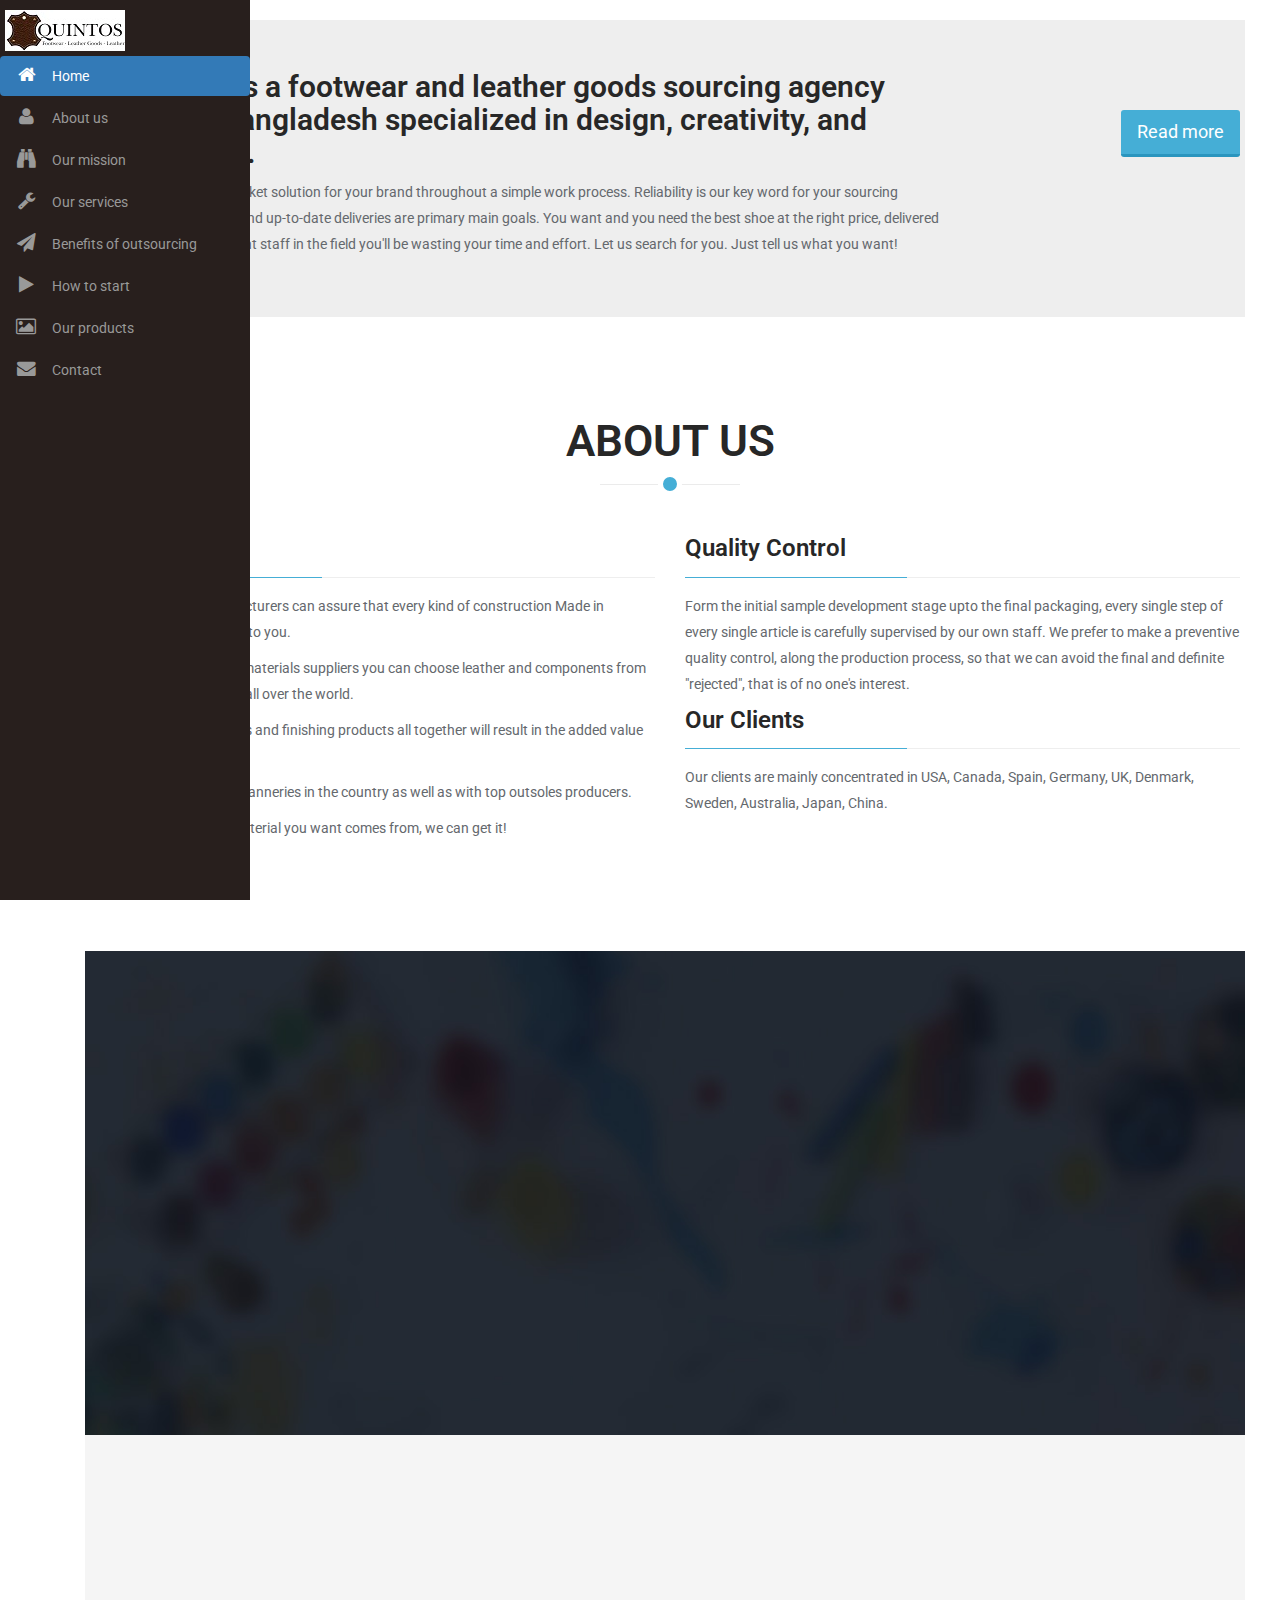
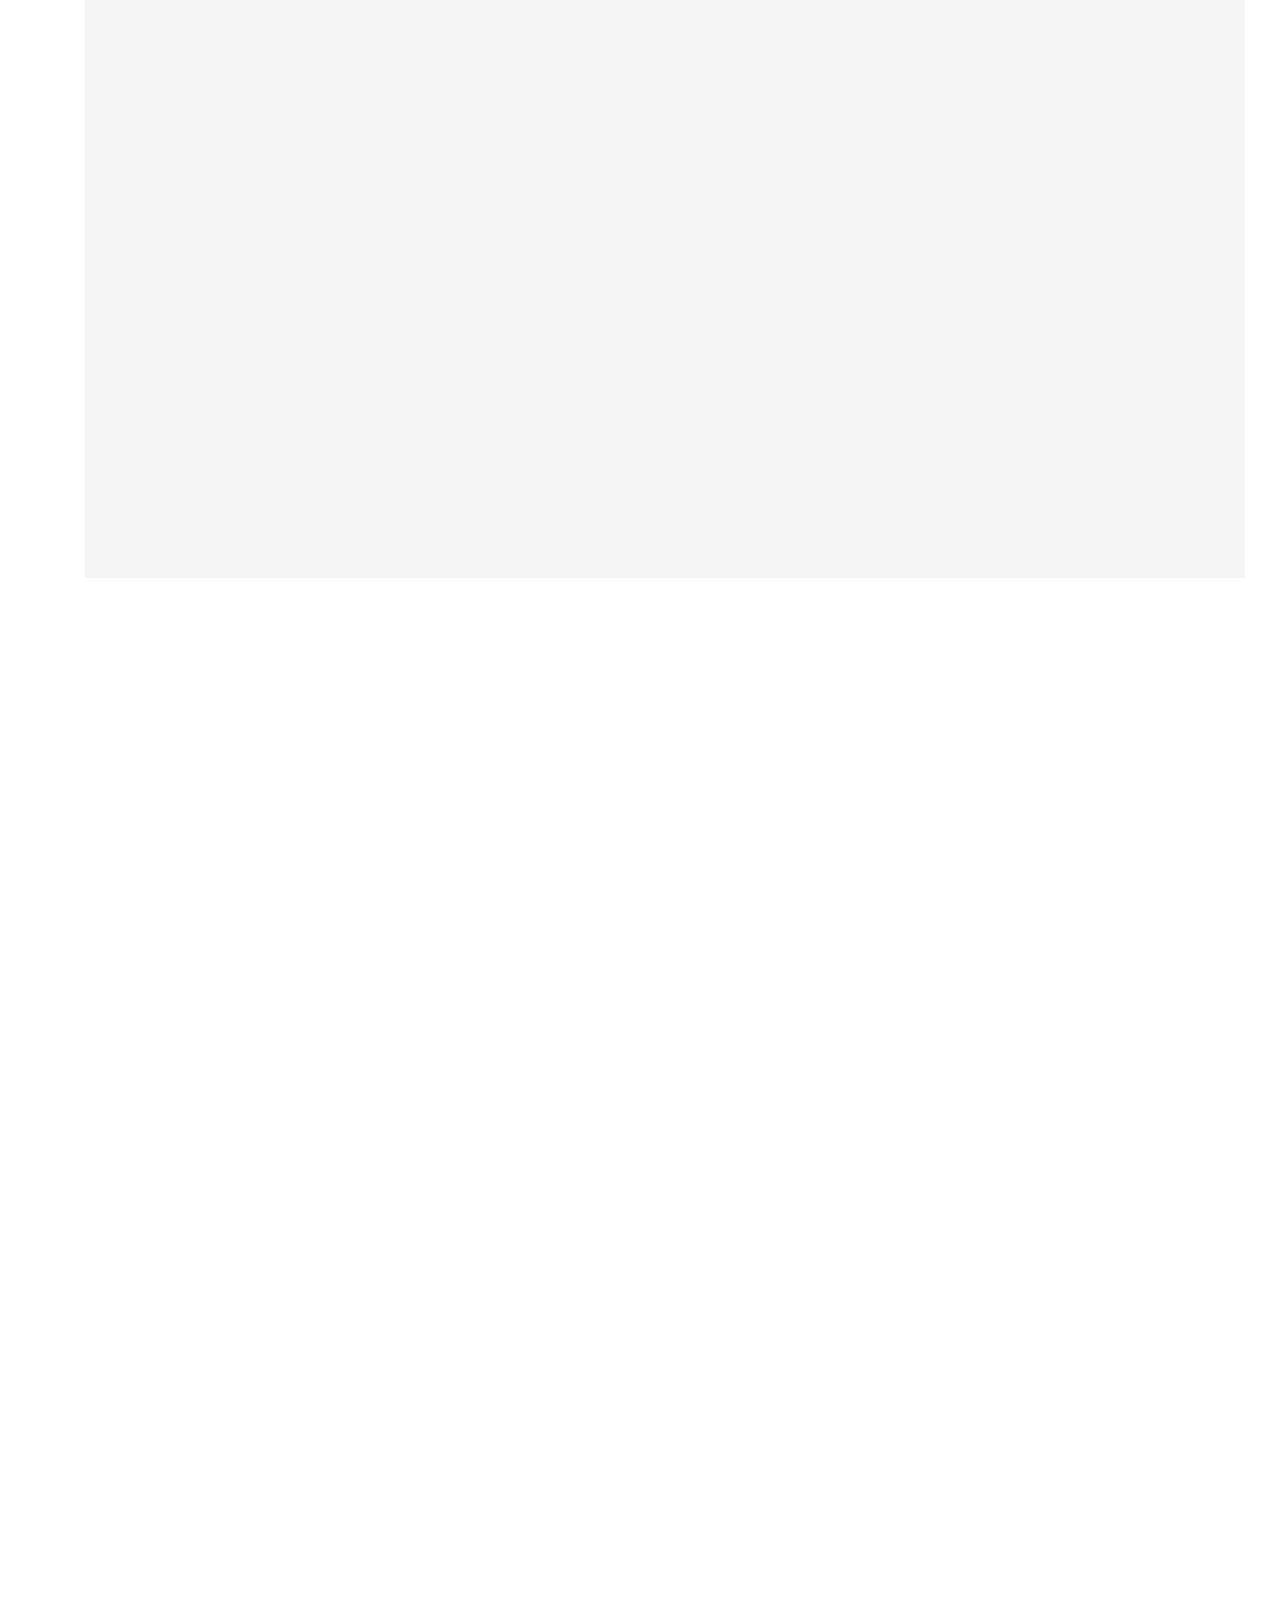
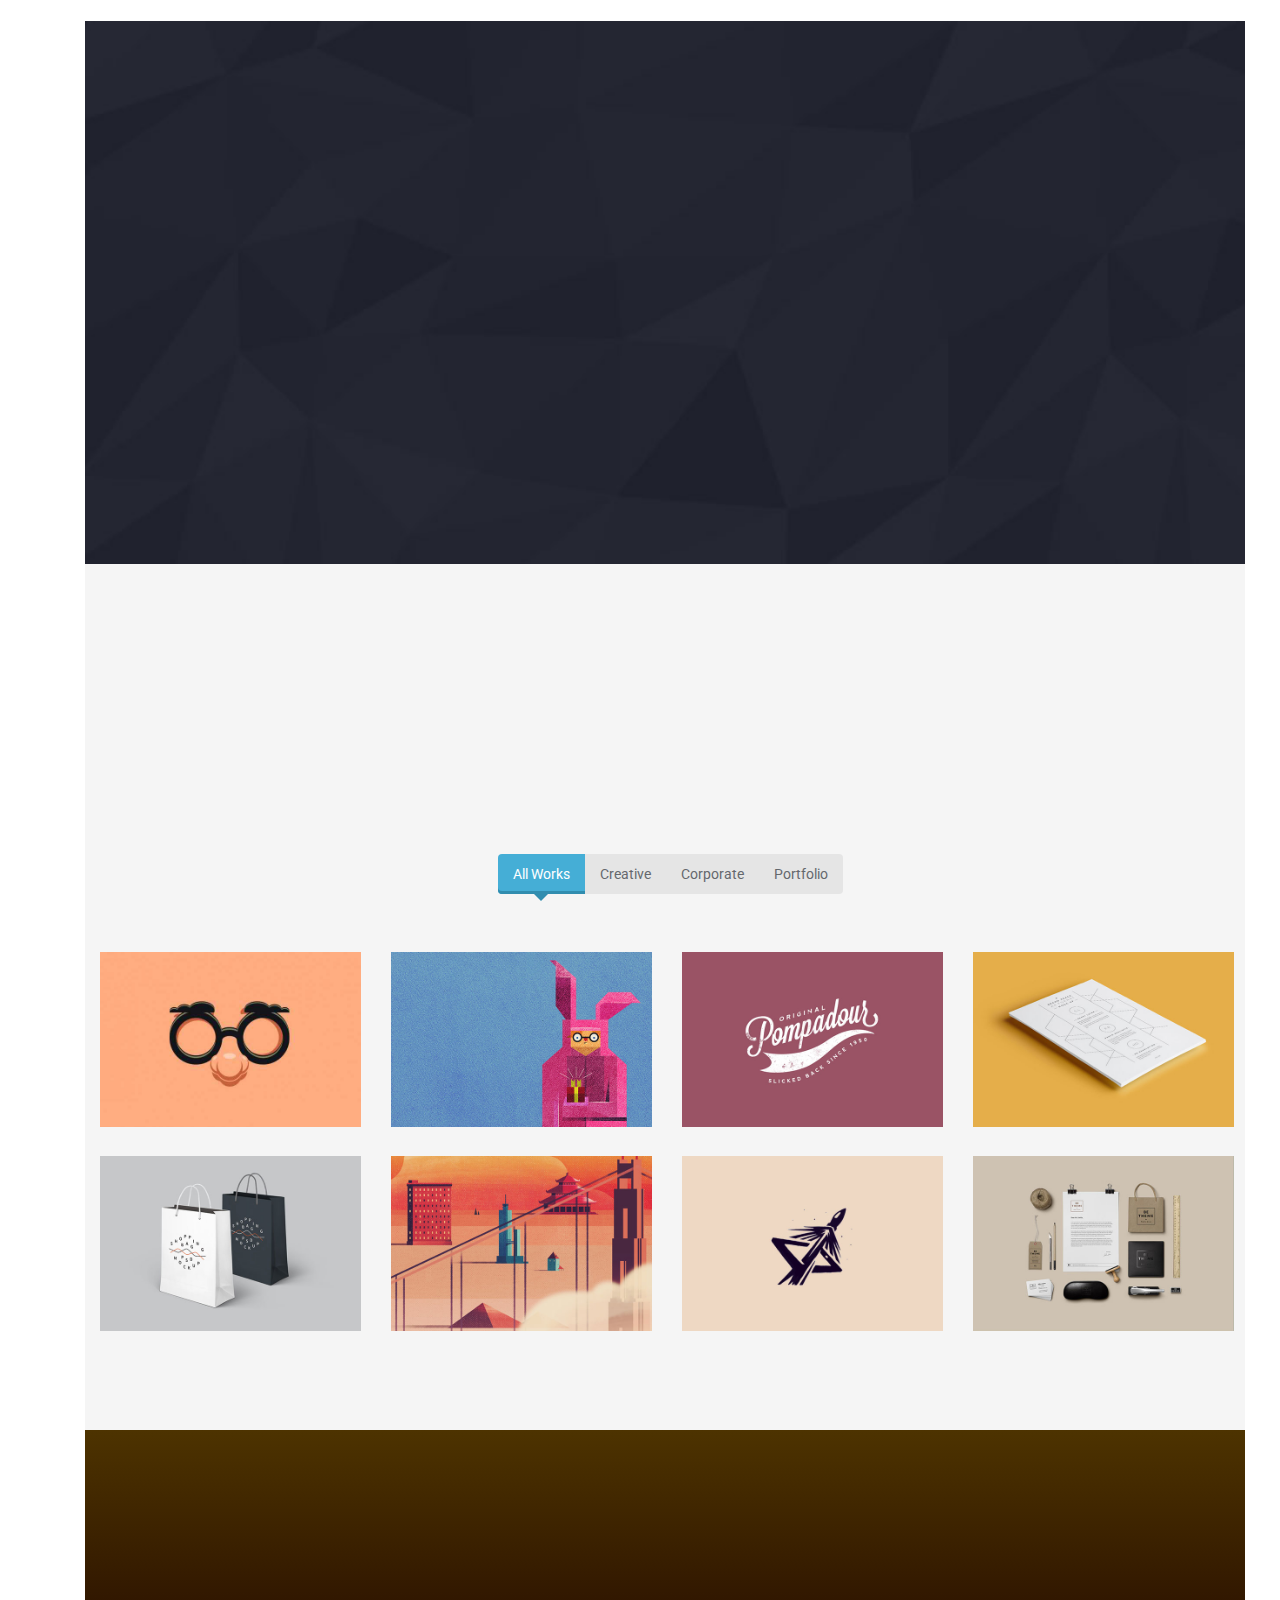
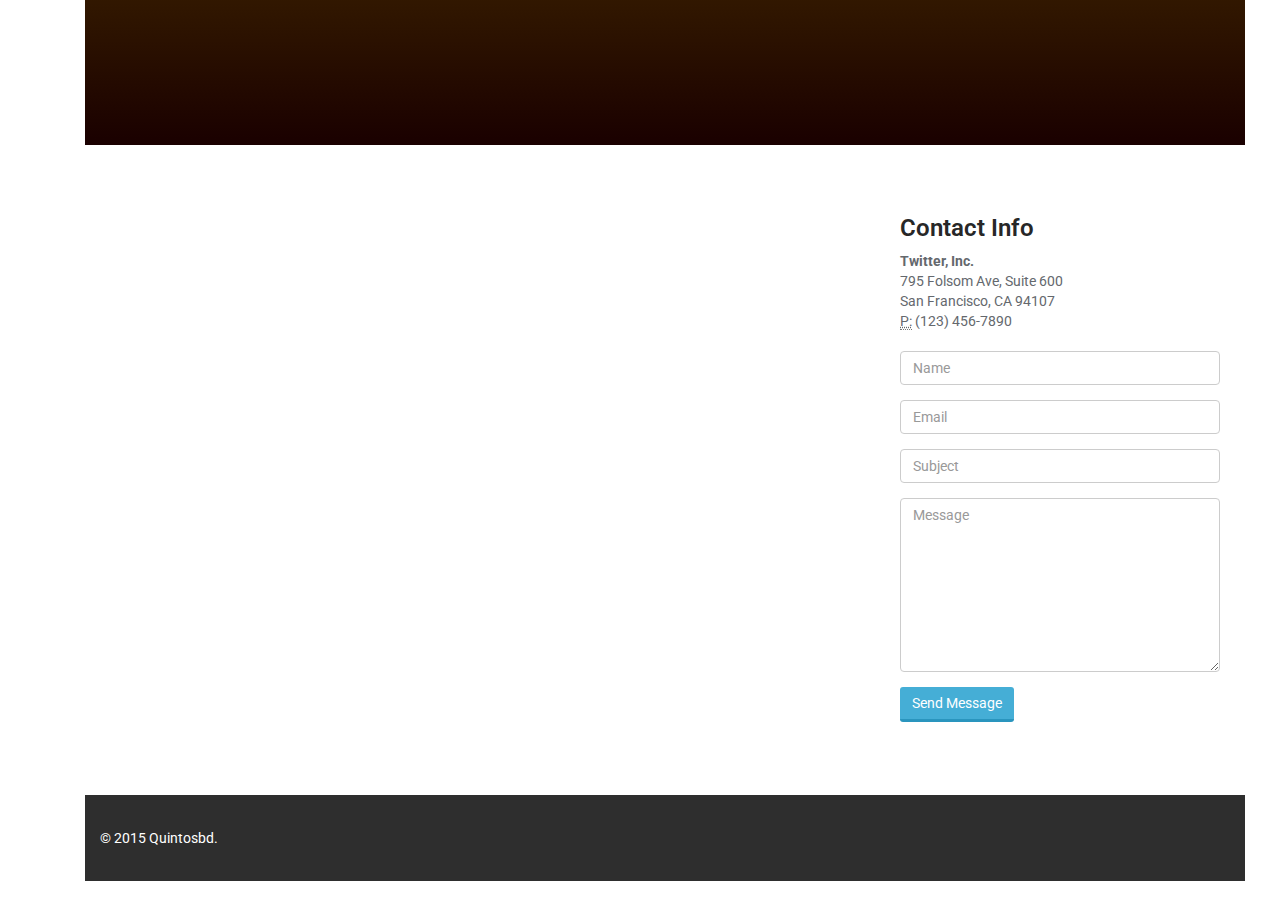
==== commit 91838f76: "Finalizing details" ====
--- a/index.html
+++ b/index.html
@@ -5,7 +5,7 @@
     <meta name="viewport" content="width=device-width, initial-scale=1.0">
     <meta name="description" content="">
     <meta name="author" content="">
-    <title>Responsive Onepage HTML Template | Multi</title>
+    <title>Quintos</title>
 	<!-- core CSS -->
     <link href="css/bootstrap.min.css" rel="stylesheet">
     <link href="css/font-awesome.min.css" rel="stylesheet">
@@ -20,7 +20,7 @@
     <script src="js/html5shiv.js"></script>
     <script src="js/respond.min.js"></script>
     <![endif]-->       
-    <link rel="shortcut icon" href="images/ico/favicon.ico">
+    <link rel="shortcut icon" href="img/logo/logo-mini.png">
     <link rel="apple-touch-icon-precomposed" sizes="144x144" href="images/ico/apple-touch-icon-144-precomposed.png">
     <link rel="apple-touch-icon-precomposed" sizes="114x114" href="images/ico/apple-touch-icon-114-precomposed.png">
     <link rel="apple-touch-icon-precomposed" sizes="72x72" href="images/ico/apple-touch-icon-72-precomposed.png">
@@ -28,50 +28,35 @@
 </head><!--/head-->
 
 <body id="home" class="homepage">
-   <nav class="navbar navbar-default no-margin">
-       <div class="collapse navbar-collapse" id="bs-example-navbar-collapse-1">
-           <div class="navbar-header fixed-brand">
-               <button type="button" class="navbar-toggle" data-toggle="collapse"  id="menu-toggle">
-                   <span class="glyphicon glyphicon-th-large" aria-hidden="true"></span>
-               </button>
-               <a class="navbar-brand" href="#"><img src="img/logo/logo.jpg"></a>
-           </div><!-- navbar-header-->
-       </div><!-- bs-example-navbar-collapse-1 -->
-   </nav>
-
    <div id="wrapper" class="toggled-2">
        <!-- Sidebar -->
        <div id="sidebar-wrapper">
            <ul class="sidebar-nav nav-pills nav-stacked" id="menu">
-               <li class="active">
-                   <a href="#"><span class="fa-stack fa-lg pull-left"><i class="fa fa-dashboard fa-stack-1x "></i></span> Dashboard</a>
-                   <ul class="nav-pills nav-stacked" style="list-style-type:none;">
-                       <li><a href="#home">link1</a></li>
-                       <li><a href="#features">link2</a></li>
-                   </ul>
-               </li>
-               <li>
-                   <a href="#"><span class="fa-stack fa-lg pull-left"><i class="fa fa-flag fa-stack-1x "></i></span> Shortcut</a>
-                   <ul class="nav-pills nav-stacked" style="list-style-type:none;">
-                       <li><a href="#"><span class="fa-stack fa-lg pull-left"><i class="fa fa-flag fa-stack-1x "></i></span>link1</a></li>
-                       <li><a href="#"><span class="fa-stack fa-lg pull-left"><i class="fa fa-flag fa-stack-1x "></i></span>link2</a></li>
-
-                   </ul>
-               </li>
-               <li>
-                   <a href="#"><span class="fa-stack fa-lg pull-left"><i class="fa fa-cloud-download fa-stack-1x "></i></span>Overview</a>
-               </li>
-               <li>
-                   <a href="#"> <span class="fa-stack fa-lg pull-left"><i class="fa fa-cart-plus fa-stack-1x "></i></span>Events</a>
-               </li>
-               <li>
-                   <a href="#"><span class="fa-stack fa-lg pull-left"><i class="fa fa-youtube-play fa-stack-1x "></i></span>About</a>
-               </li>
-               <li>
-                   <a href="#"><span class="fa-stack fa-lg pull-left"><i class="fa fa-wrench fa-stack-1x "></i></span>Services</a>
-               </li>
-               <li>
-                   <a href="#"><span class="fa-stack fa-lg pull-left"><i class="fa fa-server fa-stack-1x "></i></span>Contact</a>
+               <a id="logo-mini" href="#"><img src="img/logo/logo-mini.png"></a>
+               <a id="logo" href="#"><img src="img/logo/logo.jpg"></a>
+               <li class="scroll active">
+                   <a href="#main-slider"><span class="fa-stack fa-lg pull-left"><i class="fa fa-home fa-stack-1x "></i></span> Home</a>
+               </li>
+               <li class="scroll">
+                   <a href="#about"><span class="fa-stack fa-lg pull-left"><i class="fa fa-user fa-stack-1x "></i></span> About us</a>
+               </li>
+               <li class="scroll">
+                   <a href="#cta2"><span class="fa-stack fa-lg pull-left"><i class="fa fa-binoculars fa-stack-1x "></i></span> Our mission</a>
+               </li>
+               <li class="scroll">
+                   <a href="#services"><span class="fa-stack fa-lg pull-left"><i class="fa fa-wrench fa-stack-1x "></i></span>Our services</a>
+               </li>
+               <li class="scroll">
+                   <a href="#features"><span class="fa-stack fa-lg pull-left"><i class="fa fa-send fa-stack-1x "></i></span>Benefits of outsourcing</a>
+               </li>
+               <li class="scroll">
+                   <a href="#work-process"><span class="fa-stack fa-lg pull-left"><i class="fa fa-play fa-stack-1x "></i></span>How to start</a>
+               </li>
+               <li class="scroll">
+                   <a href="#portfolio"><span class="fa-stack fa-lg pull-left"><i class="fa fa-image fa-stack-1x "></i></span>Our products</a>
+               </li>
+               <li class="scroll">
+                   <a href="#contact"><span class="fa-stack fa-lg pull-left"><i class="fa fa-envelope fa-stack-1x "></i></span>Contact</a>
                </li>
            </ul>
        </div><!-- /#sidebar-wrapper -->
@@ -82,15 +67,16 @@
                    <div class="col-lg-12">
                     <section id="main-slider">
                         <div class="owl-carousel">
-                            <div class="item" style="background-image: url(img/slider/slider-1.jpg);">
+                            <div class="item" style="background-image: url(img/slider/slider-1.png);">
                                 <div class="slider-inner">
                                     <div class="container">
                                         <div class="row">
                                             <div class="col-sm-6">
                                                 <div class="carousel-content">
-                                                    <h2><span>Multi</span> is the best Onepage html template</h2>
-                                                    <p>Lorem ipsum dolor sit amet, consectetur adipisicing elit, sed do eiusmod tempor incididunt ut labore et  dolore magna incididunt ut labore aliqua. </p>
-                                                    <a class="btn btn-primary btn-lg" href="#">Read More</a>
+                                                    <h2><span>Quintos</span> your ultimate garments solution</h2>
+                                                    <p>Providing the best market solution for your brand throughout a simple work process. </p>
+                                                    <p>we keep our customers updated and treat every single order and query as if it is our own.</p>
+                                                    <a class="btn btn-primary btn-lg" href="#">Contact us</a>
                                                 </div>
                                             </div>
                                         </div>
@@ -103,9 +89,10 @@
                                         <div class="row">
                                             <div class="col-sm-6">
                                                 <div class="carousel-content">
-                                                    <h2>Beautifully designed <span>free</span> one page template</h2>
-                                                    <p>Lorem ipsum dolor sit amet, consectetur adipisicing elit, sed do eiusmod tempor incididunt ut labore et  dolore magna incididunt ut labore aliqua. </p>
-                                                    <a class="btn btn-primary btn-lg" href="#">Read More</a>
+                                                    <h2>We at <span>Quintos </span> treat your business as if it was our own</h2>
+                                                    <p>Are you tired of having to deal with a different supplier every time you need to produce a new kind of shoe?</p>
+                                                    <p>Are you tired of hearing from every manufacturer “Yes we can make anything”?</p>
+                                                    <a class="btn btn-primary btn-lg" href="#">Read more</a>
                                                 </div>
                                             </div>
                                         </div>
@@ -119,78 +106,56 @@
                         <div class="container">
                             <div class="row">
                                 <div class="col-sm-9">
-                                    <h2>Premium quality free onepage template</h2>
-                                    <p>Lorem Ipsum is simply dummy text of the printing and typesetting industry. Lorem Ipsum has been the industry's standard dummy text ever since the 1500s, when an unknown printer took a galley of type and scrambled it to make a type specimen book. It has survived not only five centuries, but also the leap into electronic typesetting, remaining essentially unchanged.
+                                    <h2>QUINTOS is a footwear and leather goods sourcing agency based in Bangladesh specialized in design, creativity, and production.</h2>
+                                    <p>We provide the best market solution for your brand throughout a simple work process.
+                                        Reliability is our key word for your sourcing service.
+                                        Perfectionism and up-to-date deliveries are primary main goals.
+                                        You want and you need the best shoe at the right price, delivered on time. Without the right staff in the field you'll be wasting your time and effort.
+                                        Let us search for you. Just tell us what you want!
                                     </p>
                                 </div>
                                 <div class="col-sm-3 text-right">
-                                    <a class="btn btn-primary btn-lg" href="#">Download Now!</a>
+                                    <a class="btn btn-primary btn-lg" href="#">Read more</a>
                                 </div>
                             </div>
                         </div>
                     </section><!--/#cta-->
 
-                    <section id="features">
-                        <div class="container">
+                    <section id="about">
+                        <div class="container">
+
                             <div class="section-header">
-                                <h2 class="section-title text-center wow fadeInDown">Awesome Features</h2>
-                                <p class="text-center wow fadeInDown">Lorem ipsum dolor sit amet, consectetur adipisicing elit, sed do eiusmod tempor incididunt ut <br> et dolore magna aliqua. Ut enim ad minim veniam</p>
-                            </div>
+                                <h2 class="section-title text-center wow fadeInDown">About us</h2>
+                            </div>
+
                             <div class="row">
                                 <div class="col-sm-6 wow fadeInLeft">
-                                    <img class="img-responsive" src="img/feature/feature-1.jpg" alt="">
-                                </div>
-                                <div class="col-sm-6">
-                                    <div class="media service-box wow fadeInRight">
-                                        <div class="pull-left">
-                                            <i class="fa fa-line-chart"></i>
-                                        </div>
-                                        <div class="media-body">
-                                            <h4 class="media-heading">UX design</h4>
-                                            <p>Backed by some of the biggest names in the industry, Firefox OS is an open platform that fosters greater</p>
-                                        </div>
-                                    </div>
-
-                                    <div class="media service-box wow fadeInRight">
-                                        <div class="pull-left">
-                                            <i class="fa fa-cubes"></i>
-                                        </div>
-                                        <div class="media-body">
-                                            <h4 class="media-heading">UI design</h4>
-                                            <p>Backed by some of the biggest names in the industry, Firefox OS is an open platform that fosters greater</p>
-                                        </div>
-                                    </div>
-
-                                    <div class="media service-box wow fadeInRight">
-                                        <div class="pull-left">
-                                            <i class="fa fa-pie-chart"></i>
-                                        </div>
-                                        <div class="media-body">
-                                            <h4 class="media-heading">SEO Services</h4>
-                                            <p>Backed by some of the biggest names in the industry, Firefox OS is an open platform that fosters greater</p>
-                                        </div>
-                                    </div>
-
-                                    <div class="media service-box wow fadeInRight">
-                                        <div class="pull-left">
-                                            <i class="fa fa-pie-chart"></i>
-                                        </div>
-                                        <div class="media-body">
-                                            <h4 class="media-heading">SEO Services</h4>
-                                            <p>Backed by some of the biggest names in the industry, Firefox OS is an open platform that fosters greater</p>
-                                        </div>
-                                    </div>
-                                </div>
-                            </div>
-                        </div>
-                    </section>
+                                    <h3 class="column-title">Suppliers</h3>
+                                    <p class="wow fadeInDown">Our network of manufacturers can assure that every kind of construction Made in Bangladesh is available to you.</p>
+                                    <p class="wow fadeInDown">From our range of raw materials suppliers you can choose leather and components from the best suppliers from all over the world.</p>
+                                    <p class="wow fadeInDown">Leather, linings, outsoles and finishing products all together will result in the added value that you need.</p>
+                                    <p class="wow fadeInDown">We work with the main tanneries in the country as well as with top outsoles producers.</p>
+                                    <p class="wow fadeInDown">No matter where the material you want comes from, we can get it!</p>
+                                </div>
+
+                                <div class="col-sm-6 wow fadeInRight">
+                                    <h3 class="column-title">Quality Control</h3>
+                                    <p>Form the initial sample development stage upto the final packaging, every single step of every single article is carefully supervised by our own staff. We prefer to make a preventive quality control, along the production process, so that we can avoid the final and definite "rejected", that is of no one's interest.</p>
+                                    <h3 class="column-title">Our Clients</h3>
+                                    <p>Our clients are mainly concentrated in USA, Canada, Spain, Germany, UK, Denmark, Sweden, Australia, Japan, China.</p>
+
+                                </div>
+                            </div>
+                        </div>
+                    </section><!--/#about-->
 
                     <section id="cta2">
                         <div class="container">
                             <div class="text-center">
-                                <h2 class="wow fadeInUp" data-wow-duration="300ms" data-wow-delay="0ms"><span>MULTI</span> IS A CREATIVE HTML TEMPLATE</h2>
-                                <p clxass="wow fadeInUp" data-wow-duration="300ms" data-wow-delay="100ms">Mauris pretium auctor quam. Vestibulum et nunc id nisi fringilla <br />iaculis. Mauris pretium auctor quam.</p>
-                                <p class="wow fadeInUp" data-wow-duration="300ms" data-wow-delay="200ms"><a class="btn btn-primary btn-lg" href="#">Free Download</a></p>
+                                <h2 class="wow fadeInUp" data-wow-duration="300ms" data-wow-delay="0ms"><span>Our mission</span></h2>
+                                <p class="wow fadeInUp" data-wow-duration="300ms" data-wow-delay="100ms" style="margin-left: 15%; width: 70%;">To be the best and most complete agency in Bangladesh and provide the best service to every customer that is looking for fabulous service in footwear and leather goods, adding to the sourcing skills the innovation of multidisciplinary and unconventional inputs.<br>
+                                    Our staff is prepared and willing to communicate with you in a fast and proactive way. Highly Professional and responsive. We strive to give the fastest response, even if the answer is NO.
+                                </p>
                                 <img class="img-responsive wow fadeIn" src="images/cta2/cta2-img.png" alt="" data-wow-duration="300ms" data-wow-delay="300ms">
                             </div>
                         </div>
@@ -201,7 +166,9 @@
 
                             <div class="section-header">
                                 <h2 class="section-title text-center wow fadeInDown">Our Services</h2>
-                                <p class="text-center wow fadeInDown">Lorem ipsum dolor sit amet, consectetur adipisicing elit, sed do eiusmod tempor incididunt ut <br> et dolore magna aliqua. Ut enim ad minim veniam</p>
+                                <p style="margin-left: 15%; width: 70%;" class="text-center wow fadeInDown">Are you tired of having to deal with a different supplier every time you need to produce a new kind of shoe?<br>
+                                    Or tired of trying to make a shoe in a factory that is not really specialized in what you need, just because you want to avoid all the bureaucracy that opening a new supplier implies?
+                                </p>
                             </div>
 
                             <div class="row">
@@ -212,8 +179,8 @@
                                                 <i class="fa fa-line-chart"></i>
                                             </div>
                                             <div class="media-body">
-                                                <h4 class="media-heading">UX design</h4>
-                                                <p>Backed by some of the biggest names in the industry, Firefox OS is an open platform that fosters greater</p>
+                                                <h4 class="media-heading">Personalized service</h4>
+                                                <p>Giving our partners a full option of outsourcing all the process, from the patterning to the logistics.</p>
                                             </div>
                                         </div>
                                     </div><!--/.col-md-4-->
@@ -224,32 +191,8 @@
                                                 <i class="fa fa-cubes"></i>
                                             </div>
                                             <div class="media-body">
-                                                <h4 class="media-heading">UI design</h4>
-                                                <p>Backed by some of the biggest names in the industry, Firefox OS is an open platform that fosters greater</p>
-                                            </div>
-                                        </div>
-                                    </div><!--/.col-md-4-->
-
-                                    <div class="col-md-4 col-sm-6 wow fadeInUp" data-wow-duration="300ms" data-wow-delay="200ms">
-                                        <div class="media service-box">
-                                            <div class="pull-left">
-                                                <i class="fa fa-pie-chart"></i>
-                                            </div>
-                                            <div class="media-body">
-                                                <h4 class="media-heading">SEO Services</h4>
-                                                <p>Backed by some of the biggest names in the industry, Firefox OS is an open platform that fosters greater</p>
-                                            </div>
-                                        </div>
-                                    </div><!--/.col-md-4-->
-
-                                    <div class="col-md-4 col-sm-6 wow fadeInUp" data-wow-duration="300ms" data-wow-delay="300ms">
-                                        <div class="media service-box">
-                                            <div class="pull-left">
-                                                <i class="fa fa-bar-chart"></i>
-                                            </div>
-                                            <div class="media-body">
-                                                <h4 class="media-heading">iOS App</h4>
-                                                <p>Backed by some of the biggest names in the industry, Firefox OS is an open platform that fosters greater</p>
+                                                <h4 class="media-heading">All in one solution</h4>
+                                                <p>With us you'll only have one single contact, one single company to deal with.</p>
                                             </div>
                                         </div>
                                     </div><!--/.col-md-4-->
@@ -260,8 +203,32 @@
                                                 <i class="fa fa-language"></i>
                                             </div>
                                             <div class="media-body">
-                                                <h4 class="media-heading">Android App</h4>
-                                                <p>Backed by some of the biggest names in the industry, Firefox OS is an open platform that fosters greater</p>
+                                                <h4 class="media-heading">Quick response</h4>
+                                                <p>At Quintos, we keep our customers updated and treat every single order and query with extreme urgency.</p>
+                                            </div>
+                                        </div>
+                                    </div><!--/.col-md-4-->
+
+                                    <div class="col-md-4 col-sm-6 wow fadeInUp" data-wow-duration="300ms" data-wow-delay="200ms">
+                                        <div class="media service-box">
+                                            <div class="pull-left">
+                                                <i class="fa fa-bullseye"></i>
+                                            </div>
+                                            <div class="media-body">
+                                                <h4 class="media-heading">Mutual trust</h4>
+                                                <p>We’ll make profit only if you do.</p>
+                                            </div>
+                                        </div>
+                                    </div><!--/.col-md-4-->
+
+                                    <div class="col-md-4 col-sm-6 wow fadeInUp" data-wow-duration="300ms" data-wow-delay="300ms">
+                                        <div class="media service-box">
+                                            <div class="pull-left">
+                                                <i class="fa fa-pie-chart"></i>
+                                            </div>
+                                            <div class="media-body">
+                                                <h4 class="media-heading">Reliability</h4>
+                                                <p>We will take care of your business here as if it was our own.</p>
                                             </div>
                                         </div>
                                     </div><!--/.col-md-4-->
@@ -269,11 +236,11 @@
                                     <div class="col-md-4 col-sm-6 wow fadeInUp" data-wow-duration="300ms" data-wow-delay="500ms">
                                         <div class="media service-box">
                                             <div class="pull-left">
-                                                <i class="fa fa-bullseye"></i>
+                                                <i class="fa fa-bar-chart"></i>
                                             </div>
                                             <div class="media-body">
-                                                <h4 class="media-heading">Win App</h4>
-                                                <p>Backed by some of the biggest names in the industry, Firefox OS is an open platform that fosters greater</p>
+                                                <h4 class="media-heading">Honesty</h4>
+                                                <p>Are you tired of hearing from every manufacturer “Yes we can make anything” , which is actually not true, rather impossible.</p>
                                             </div>
                                         </div>
                                     </div><!--/.col-md-4-->
@@ -282,10 +249,159 @@
                         </div><!--/.container-->
                     </section><!--/#services-->
 
+                    <section id="features">
+                        <div class="container">
+                            <div class="section-header">
+                                <h2 class="section-title text-center wow fadeInDown">Benefits of Outsourcing</h2>
+                            </div>
+                            <div class="row">
+                                <div class="col-sm-6 wow fadeInLeft feature-image">
+                                    <img class="img-responsive" src="img/feature/feature-1.jpg" alt="">
+                                </div>
+                                <div class="col-sm-6 feature-content">
+                                    <div class="media service-box wow fadeInRight">
+                                        <div class="pull-left">
+                                            <i class="fa fa-money"></i>
+                                        </div>
+                                        <div class="media-body">
+                                            <h4 class="media-heading">Lower Costs</h4>
+                                            <p>You do not need many people involved in the process. The entire field work is performed by us. Less investment in internal resources. Lower production costs.</p>
+                                        </div>
+                                    </div>
+
+                                    <div class="media service-box wow fadeInRight">
+                                        <div class="pull-left">
+                                            <i class="fa fa-cubes"></i>
+                                        </div>
+                                        <div class="media-body">
+                                            <h4 class="media-heading">Turn Fixed costs into variable costs</h4>
+                                            <p>No need to maintain an expensive structure in times of little work.</p>
+                                        </div>
+                                    </div>
+
+                                    <div class="media service-box wow fadeInRight">
+                                        <div class="pull-left">
+                                            <i class="fa fa-pie-chart"></i>
+                                        </div>
+                                        <div class="media-body">
+                                            <h4 class="media-heading">You get the complete package</h4>
+                                            <p>We take care not only of the shoes, but also of the box, dust bag, transport to your warehouse, and any additional service you want.</p>
+                                        </div>
+                                    </div>
+
+                                    <div class="media service-box wow fadeInRight">
+                                        <div class="pull-left">
+                                            <i class="fa fa-dollar"></i>
+                                        </div>
+                                        <div class="media-body">
+                                            <h4 class="media-heading">Budget Control</h4>
+                                            <p>You’ll always know how much you will spend.</p>
+                                        </div>
+                                    </div>
+                                    <div class="media service-box wow fadeInRight">
+                                        <div class="pull-left">
+                                            <i class="fa fa-clock-o"></i>
+                                        </div>
+                                        <div class="media-body">
+                                            <h4 class="media-heading">Time Savings</h4>
+                                            <p>Have more time to address other issues.</p>
+                                        </div>
+                                    </div>
+
+                                    <div class="media service-box wow fadeInRight">
+                                        <div class="pull-left">
+                                            <i class="fa fa-fast-forward"></i>
+                                        </div>
+                                        <div class="media-body">
+                                            <h4 class="media-heading">Rapid Processes</h4>
+                                            <p>We dedicate all our time to our customers.</p>
+                                        </div>
+                                    </div>
+
+                                    <div class="media service-box wow fadeInRight">
+                                        <div class="pull-left">
+                                            <i class="fa fa-lightbulb-o"></i>
+                                        </div>
+                                        <div class="media-body">
+                                            <h4 class="media-heading">Acquisition of innovative ideas</h4>
+                                            <p>Footwear with excellent, innovative and appealing design at the distance of a phone call and many other advantages.</p>
+                                        </div>
+                                    </div>
+                                </div>
+                            </div>
+                        </div>
+                    </section>
+
+                    <section id="work-process">
+                        <div class="container">
+                            <div class="section-header">
+                                <h2 class="section-title text-center wow fadeInDown">How to Start?</h2>
+                                <p class="text-center wow fadeInDown">We advise you to start slowly. Our clients start by making small orders, usually a restocking of a shoe. We work with small and large orders. See how things go, and if you are satisfied with our work, we can move on to more demanding orders.</p>
+                            </div>
+
+                            <div class="row text-center">
+                                <div class="col-md-2 col-md-4 col-xs-6">
+                                    <div class="wow fadeInUp" data-wow-duration="400ms" data-wow-delay="0ms">
+                                        <div class="icon-circle">
+                                            <span>1</span>
+                                            <i class="fa fa-coffee fa-2x"></i>
+                                        </div>
+                                        <h3>MEET</h3>
+                                    </div>
+                                </div>
+                                <div class="col-md-2 col-md-4 col-xs-6">
+                                    <div class="wow fadeInUp" data-wow-duration="400ms" data-wow-delay="100ms">
+                                        <div class="icon-circle">
+                                            <span>2</span>
+                                            <i class="fa fa-bullhorn fa-2x"></i>
+                                        </div>
+                                        <h3>PLAN</h3>
+                                    </div>
+                                </div>
+                                <div class="col-md-2 col-md-4 col-xs-6">
+                                    <div class="wow fadeInUp" data-wow-duration="400ms" data-wow-delay="200ms">
+                                        <div class="icon-circle">
+                                            <span>3</span>
+                                            <i class="fa fa-image fa-2x"></i>
+                                        </div>
+                                        <h3>ORDER</h3>
+                                    </div>
+                                </div>
+                                <div class="col-md-2 col-md-4 col-xs-6">
+                                    <div class="wow fadeInUp" data-wow-duration="400ms" data-wow-delay="300ms">
+                                        <div class="icon-circle">
+                                            <span>4</span>
+                                            <i class="fa fa-heart fa-2x"></i>
+                                        </div>
+                                        <h3>MANUFACTURE</h3>
+                                    </div>
+                                </div>
+                                <div class="col-md-2 col-md-4 col-xs-6">
+                                    <div class="wow fadeInUp" data-wow-duration="400ms" data-wow-delay="400ms">
+                                        <div class="icon-circle">
+                                            <span>5</span>
+                                            <i class="fa fa-shopping-cart fa-2x"></i>
+                                        </div>
+                                        <h3>QUALITY CONTROL</h3>
+                                    </div>
+                                </div>
+                                <div class="col-md-2 col-md-4 col-xs-6">
+                                    <div class="wow fadeInUp" data-wow-duration="400ms" data-wow-delay="500ms">
+                                        <div class="icon-circle">
+                                            <span>6</span>
+                                            <i class="fa fa-space-shuttle fa-2x"></i>
+                                        </div>
+                                        <h3>DELIVER</h3>
+                                    </div>
+                                </div>
+                            </div>
+                        </div>
+                    </section><!--/#work-process-->
+
                     <section id="portfolio">
                         <div class="container">
                             <div class="section-header">
-                                <h2 class="section-title text-center wow fadeInDown">Our Works</h2>
+                                <h2 class="section-title text-center wow fadeInDown">Our products</h2>
                                 <p class="text-center wow fadeInDown">Lorem ipsum dolor sit amet, consectetur adipisicing elit, sed do eiusmod tempor incididunt ut <br> et dolore magna aliqua. Ut enim ad minim veniam</p>
                             </div>
 
@@ -390,603 +506,11 @@
                         </div><!--/.container-->
                     </section><!--/#portfolio-->
 
-                    <section id="about">
-                        <div class="container">
-
-                            <div class="section-header">
-                                <h2 class="section-title text-center wow fadeInDown">About Us</h2>
-                                <p class="text-center wow fadeInDown">Lorem ipsum dolor sit amet, consectetur adipisicing elit, sed do eiusmod tempor incididunt ut <br> et dolore magna aliqua. Ut enim ad minim veniam</p>
-                            </div>
-
-                            <div class="row">
-                                <div class="col-sm-6 wow fadeInLeft">
-                                    <h3 class="column-title">Video Intro</h3>
-                                    <!-- 16:9 aspect ratio -->
-                                    <div class="embed-responsive embed-responsive-16by9">
-                                        <iframe src="//player.vimeo.com/video/58093852?title=0&amp;byline=0&amp;portrait=0&amp;color=e79b39" frameborder="0" webkitallowfullscreen mozallowfullscreen allowfullscreen></iframe>
-                                    </div>
-                                </div>
-
-                                <div class="col-sm-6 wow fadeInRight">
-                                    <h3 class="column-title">Multi Capability</h3>
-                                    <p>Lorem Ipsum is simply dummy text of the printing and typesetting industry. Lorem Ipsum has been the industry's standard dummy text ever since the 1500s, when an unknown printer took a galley of type and scrambled it to make a type specimen book.</p>
-
-                                    <p>Lorem Ipsum has been the industry's standard dummy text ever since the 1500s, when an unknown printer took a galley of type and scrambled it to make a type specimen book.</p>
-
-                                    <div class="row">
-                                        <div class="col-sm-6">
-                                            <ul class="nostyle">
-                                                <li><i class="fa fa-check-square"></i> Ipsum is simply dummy</li>
-                                                <li><i class="fa fa-check-square"></i> When an unknown</li>
-                                            </ul>
-                                        </div>
-
-                                        <div class="col-sm-6">
-                                            <ul class="nostyle">
-                                                <li><i class="fa fa-check-square"></i> The printing and typesetting</li>
-                                                <li><i class="fa fa-check-square"></i> Lorem Ipsum has been</li>
-                                            </ul>
-                                        </div>
-                                    </div>
-
-                                    <a class="btn btn-primary" href="#">Learn More</a>
-
-                                </div>
-                            </div>
-                        </div>
-                    </section><!--/#about-->
-
-                    <section id="work-process">
-                        <div class="container">
-                            <div class="section-header">
-                                <h2 class="section-title text-center wow fadeInDown">Our Process</h2>
-                                <p class="text-center wow fadeInDown">Lorem ipsum dolor sit amet, consectetur adipisicing elit, sed do eiusmod tempor incididunt ut <br> et dolore magna aliqua. Ut enim ad minim veniam</p>
-                            </div>
-
-                            <div class="row text-center">
-                                <div class="col-md-2 col-md-4 col-xs-6">
-                                    <div class="wow fadeInUp" data-wow-duration="400ms" data-wow-delay="0ms">
-                                        <div class="icon-circle">
-                                            <span>1</span>
-                                            <i class="fa fa-coffee fa-2x"></i>
-                                        </div>
-                                        <h3>MEET</h3>
-                                    </div>
-                                </div>
-                                <div class="col-md-2 col-md-4 col-xs-6">
-                                    <div class="wow fadeInUp" data-wow-duration="400ms" data-wow-delay="100ms">
-                                        <div class="icon-circle">
-                                            <span>2</span>
-                                            <i class="fa fa-bullhorn fa-2x"></i>
-                                        </div>
-                                        <h3>PLAN</h3>
-                                    </div>
-                                </div>
-                                <div class="col-md-2 col-md-4 col-xs-6">
-                                    <div class="wow fadeInUp" data-wow-duration="400ms" data-wow-delay="200ms">
-                                        <div class="icon-circle">
-                                            <span>3</span>
-                                            <i class="fa fa-image fa-2x"></i>
-                                        </div>
-                                        <h3>DESIGN</h3>
-                                    </div>
-                                </div>
-                                <div class="col-md-2 col-md-4 col-xs-6">
-                                    <div class="wow fadeInUp" data-wow-duration="400ms" data-wow-delay="300ms">
-                                        <div class="icon-circle">
-                                            <span>4</span>
-                                            <i class="fa fa-heart fa-2x"></i>
-                                        </div>
-                                        <h3>DEVELOP</h3>
-                                    </div>
-                                </div>
-                                <div class="col-md-2 col-md-4 col-xs-6">
-                                    <div class="wow fadeInUp" data-wow-duration="400ms" data-wow-delay="400ms">
-                                        <div class="icon-circle">
-                                            <span>5</span>
-                                            <i class="fa fa-shopping-cart fa-2x"></i>
-                                        </div>
-                                        <h3>TESTING</h3>
-                                    </div>
-                                </div>
-                                <div class="col-md-2 col-md-4 col-xs-6">
-                                    <div class="wow fadeInUp" data-wow-duration="400ms" data-wow-delay="500ms">
-                                        <div class="icon-circle">
-                                            <span>6</span>
-                                            <i class="fa fa-space-shuttle fa-2x"></i>
-                                        </div>
-                                        <h3>LAUNCH</h3>
-                                    </div>
-                                </div>
-                            </div>
-                        </div>
-                    </section><!--/#work-process-->
-
-                    <section id="meet-team">
-                        <div class="container">
-                            <div class="section-header">
-                                <h2 class="section-title text-center wow fadeInDown">Meet The Team</h2>
-                                <p class="text-center wow fadeInDown">Lorem ipsum dolor sit amet, consectetur adipisicing elit, sed do eiusmod tempor incididunt ut <br> et dolore magna aliqua. Ut enim ad minim veniam</p>
-                            </div>
-
-                            <div class="row">
-                                <div class="col-sm-6 col-md-3">
-                                    <div class="team-member wow fadeInUp" data-wow-duration="400ms" data-wow-delay="0ms">
-                                        <div class="team-img">
-                                            <img class="img-responsive" src="images/team/01.jpg" alt="">
-                                        </div>
-                                        <div class="team-info">
-                                            <h3>Bin Burhan</h3>
-                                            <span>Co-Founder</span>
-                                        </div>
-                                        <p>Backed by some of the biggest names in the industry, Firefox OS is an open platform that fosters greater</p>
-                                        <ul class="social-icons">
-                                            <li><a href="#"><i class="fa fa-facebook"></i></a></li>
-                                            <li><a href="#"><i class="fa fa-twitter"></i></a></li>
-                                            <li><a href="#"><i class="fa fa-google-plus"></i></a></li>
-                                            <li><a href="#"><i class="fa fa-linkedin"></i></a></li>
-                                        </ul>
-                                    </div>
-                                </div>
-                                <div class="col-sm-6 col-md-3">
-                                    <div class="team-member wow fadeInUp" data-wow-duration="400ms" data-wow-delay="100ms">
-                                        <div class="team-img">
-                                            <img class="img-responsive" src="images/team/02.jpg" alt="">
-                                        </div>
-                                        <div class="team-info">
-                                            <h3>Jane Man</h3>
-                                            <span>Project Manager</span>
-                                        </div>
-                                        <p>Backed by some of the biggest names in the industry, Firefox OS is an open platform that fosters greater</p>
-                                        <ul class="social-icons">
-                                            <li><a href="#"><i class="fa fa-facebook"></i></a></li>
-                                            <li><a href="#"><i class="fa fa-twitter"></i></a></li>
-                                            <li><a href="#"><i class="fa fa-google-plus"></i></a></li>
-                                            <li><a href="#"><i class="fa fa-linkedin"></i></a></li>
-                                        </ul>
-                                    </div>
-                                </div>
-                                <div class="col-sm-6 col-md-3">
-                                    <div class="team-member wow fadeInUp" data-wow-duration="400ms" data-wow-delay="200ms">
-                                        <div class="team-img">
-                                            <img class="img-responsive" src="images/team/03.jpg" alt="">
-                                        </div>
-                                        <div class="team-info">
-                                            <h3>Pahlwan</h3>
-                                            <span>Designer</span>
-                                        </div>
-                                        <p>Backed by some of the biggest names in the industry, Firefox OS is an open platform that fosters greater</p>
-                                        <ul class="social-icons">
-                                            <li><a href="#"><i class="fa fa-facebook"></i></a></li>
-                                            <li><a href="#"><i class="fa fa-twitter"></i></a></li>
-                                            <li><a href="#"><i class="fa fa-google-plus"></i></a></li>
-                                            <li><a href="#"><i class="fa fa-linkedin"></i></a></li>
-                                        </ul>
-                                    </div>
-                                </div>
-                                <div class="col-sm-6 col-md-3">
-                                    <div class="team-member wow fadeInUp" data-wow-duration="400ms" data-wow-delay="300ms">
-                                        <div class="team-img">
-                                            <img class="img-responsive" src="images/team/04.jpg" alt="">
-                                        </div>
-                                        <div class="team-info">
-                                            <h3>Nasir uddin</h3>
-                                            <span>UI/UX</span>
-                                        </div>
-                                        <p>Backed by some of the biggest names in the industry, Firefox OS is an open platform that fosters greater</p>
-                                        <ul class="social-icons">
-                                            <li><a href="#"><i class="fa fa-facebook"></i></a></li>
-                                            <li><a href="#"><i class="fa fa-twitter"></i></a></li>
-                                            <li><a href="#"><i class="fa fa-google-plus"></i></a></li>
-                                            <li><a href="#"><i class="fa fa-linkedin"></i></a></li>
-                                        </ul>
-                                    </div>
-                                </div>
-                            </div>
-
-                            <div class="divider"></div>
-
-                            <div class="row">
-                                <div class="col-sm-4">
-                                    <h3 class="column-title">Our Skills</h3>
-                                    <strong>GRAPHIC DESIGN</strong>
-                                    <div class="progress">
-                                        <div class="progress-bar progress-bar-primary" role="progressbar" data-width="85">85%</div>
-                                    </div>
-                                    <strong>WEB DESIGN</strong>
-                                    <div class="progress">
-                                        <div class="progress-bar progress-bar-primary" role="progressbar" data-width="70">70%</div>
-                                    </div>
-                                    <strong>WORDPRESS DEVELOPMENT</strong>
-                                    <div class="progress">
-                                        <div class="progress-bar progress-bar-primary" role="progressbar" data-width="90">90%</div>
-                                    </div>
-                                    <strong>JOOMLA DEVELOPMENT</strong>
-                                    <div class="progress">
-                                        <div class="progress-bar progress-bar-primary" role="progressbar" data-width="65">65%</div>
-                                    </div>
-                                </div>
-
-                                <div class="col-sm-4">
-                                    <h3 class="column-title">Our History</h3>
-                                    <div role="tabpanel">
-                                        <ul class="nav main-tab nav-justified" role="tablist">
-                                            <li role="presentation" class="active">
-                                                <a href="#tab1" role="tab" data-toggle="tab" aria-controls="tab1" aria-expanded="true">2010</a>
-                                            </li>
-                                            <li role="presentation">
-                                                <a href="#tab2" role="tab" data-toggle="tab" aria-controls="tab2" aria-expanded="false">2011</a>
-                                            </li>
-                                            <li role="presentation">
-                                                <a href="#tab3" role="tab" data-toggle="tab" aria-controls="tab3" aria-expanded="false">2013</a>
-                                            </li>
-                                            <li role="presentation">
-                                                <a href="#tab4" role="tab" data-toggle="tab" aria-controls="tab4" aria-expanded="false">2014</a>
-                                            </li>
-                                        </ul>
-                                        <div id="tab-content" class="tab-content">
-                                            <div role="tabpanel" class="tab-pane fade active in" id="tab1" aria-labelledby="tab1">
-                                                <p>It is a long established fact that a reader will be distracted by the readable content of a page when looking at its layout.</p>
-                                                <p>The point of using Lorem Ipsum is that it has a more-or-less normal distribution of letters readable English.</p>
-                                            </div>
-                                            <div role="tabpanel" class="tab-pane fade" id="tab2" aria-labelledby="tab2">
-                                                <p>It is a long established fact that a reader will be distracted by the readable content of a page when looking at its layout.</p>
-                                                <p>The point of using Lorem Ipsum is that it has a more-or-less normal distribution of letters readable English.</p>
-                                            </div>
-                                            <div role="tabpanel" class="tab-pane fade" id="tab3" aria-labelledby="tab3">
-                                                <p>It is a long established fact that a reader will be distracted by the readable content of a page when looking at its layout.</p>
-                                                <p>The point of using Lorem Ipsum is that it has a more-or-less normal distribution of letters readable English.</p>
-                                            </div>
-                                            <div role="tabpanel" class="tab-pane fade" id="tab4" aria-labelledby="tab3">
-                                                <p>It is a long established fact that a reader will be distracted by the readable content of a page when looking at its layout.</p>
-                                                <p>The point of using Lorem Ipsum is that it has a more-or-less normal distribution of letters readable English.</p>
-                                            </div>
-                                        </div>
-                                    </div>
-                                </div>
-
-                                <div class="col-sm-4">
-                                    <h3 class="column-title">Faqs</h3>
-                                    <div class="panel-group" id="accordion" role="tablist" aria-multiselectable="true">
-                                        <div class="panel panel-default">
-                                            <div class="panel-heading" role="tab" id="headingOne">
-                                                <h4 class="panel-title">
-                                                    <a data-toggle="collapse" data-parent="#accordion" href="#collapseOne" aria-expanded="true" aria-controls="collapseOne">
-                                                        Enim eiusmod high life accusamus
-                                                    </a>
-                                                </h4>
-                                            </div>
-                                            <div id="collapseOne" class="panel-collapse collapse in" role="tabpanel" aria-labelledby="headingOne">
-                                                <div class="panel-body">
-                                                    Anim pariatur cliche reprehenderit, enim eiusmod high life accusamus terry richardson ad squid. 3 wolf moon officia aute, non cupidatat skateboard dolor brunch. Food truck quinoa nesciunt laborum.
-                                                </div>
-                                            </div>
-                                        </div>
-                                        <div class="panel panel-default">
-                                            <div class="panel-heading" role="tab" id="headingTwo">
-                                                <h4 class="panel-title">
-                                                    <a class="collapsed" data-toggle="collapse" data-parent="#accordion" href="#collapseTwo" aria-expanded="false" aria-controls="collapseTwo">
-                                                        Nihil anim keffiyeh helvetica
-                                                    </a>
-                                                </h4>
-                                            </div>
-                                            <div id="collapseTwo" class="panel-collapse collapse" role="tabpanel" aria-labelledby="headingTwo">
-                                                <div class="panel-body">
-                                                    Anim pariatur cliche reprehenderit, enim eiusmod high life accusamus terry richardson ad squid. 3 wolf moon officia aute, non cupidatat skateboard dolor brunch. Food truck quinoa nesciunt laborum.
-                                                </div>
-                                            </div>
-                                        </div>
-                                        <div class="panel panel-default">
-                                            <div class="panel-heading" role="tab" id="headingThree">
-                                                <h4 class="panel-title">
-                                                    <a class="collapsed" data-toggle="collapse" data-parent="#accordion" href="#collapseThree" aria-expanded="false" aria-controls="collapseThree">
-                                                        Vegan excepteur butcher vice lomo
-                                                    </a>
-                                                </h4>
-                                            </div>
-                                            <div id="collapseThree" class="panel-collapse collapse" role="tabpanel" aria-labelledby="headingThree">
-                                                <div class="panel-body">
-                                                    Anim pariatur cliche reprehenderit, enim eiusmod high life accusamus terry richardson ad squid. 3 wolf moon officia aute, non cupidatat skateboard dolor brunch. Food truck quinoa nesciunt laborum.
-                                                </div>
-                                            </div>
-                                        </div>
-                                    </div>
-                                </div>
-
-                            </div>
-                        </div>
-                    </section><!--/#meet-team-->
-
-                    <section id="animated-number">
-                        <div class="container">
-                            <div class="section-header">
-                                <h2 class="section-title text-center wow fadeInDown">Fun Facts</h2>
-                                <p class="text-center wow fadeInDown">Lorem ipsum dolor sit amet, consectetur adipisicing elit, sed do eiusmod tempor incididunt ut <br> et dolore magna aliqua. Ut enim ad minim veniam</p>
-                            </div>
-
-                            <div class="row text-center">
-                                <div class="col-sm-3 col-xs-6">
-                                    <div class="wow fadeInUp" data-wow-duration="400ms" data-wow-delay="0ms">
-                                        <div class="animated-number" data-digit="2305" data-duration="1000"></div>
-                                        <strong>CUPS OF COFFEE CONSUMED</strong>
-                                    </div>
-                                </div>
-                                <div class="col-sm-3 col-xs-6">
-                                    <div class="wow fadeInUp" data-wow-duration="400ms" data-wow-delay="100ms">
-                                        <div class="animated-number" data-digit="1231" data-duration="1000"></div>
-                                        <strong>CLIENT WORKED WITH</strong>
-                                    </div>
-                                </div>
-                                <div class="col-sm-3 col-xs-6">
-                                    <div class="wow fadeInUp" data-wow-duration="400ms" data-wow-delay="200ms">
-                                        <div class="animated-number" data-digit="3025" data-duration="1000"></div>
-                                        <strong>PROJECT COMPLETED</strong>
-                                    </div>
-                                </div>
-                                <div class="col-sm-3 col-xs-6">
-                                    <div class="wow fadeInUp" data-wow-duration="400ms" data-wow-delay="300ms">
-                                        <div class="animated-number" data-digit="1199" data-duration="1000"></div>
-                                        <strong>QUESTIONS ANSWERED</strong>
-                                    </div>
-                                </div>
-                            </div>
-                        </div>
-                    </section><!--/#animated-number-->
-
-                    <section id="pricing">
-                        <div class="container">
-                            <div class="section-header">
-                                <h2 class="section-title text-center wow fadeInDown">Pricing Table</h2>
-                                <p class="text-center wow fadeInDown">Lorem ipsum dolor sit amet, consectetur adipisicing elit, sed do eiusmod tempor incididunt ut <br> et dolore magna aliqua. Ut enim ad minim veniam</p>
-                            </div>
-
-                            <div class="row">
-                                <div class="col-sm-6 col-md-3">
-                                    <div class="wow zoomIn" data-wow-duration="400ms" data-wow-delay="0ms">
-                                        <ul class="pricing">
-                                            <li class="plan-header">
-                                                <div class="price-duration">
-                                                    <span class="price">
-                                                        $39
-                                                    </span>
-                                                    <span class="duration">
-                                                        per month
-                                                    </span>
-                                                </div>
-
-                                                <div class="plan-name">
-                                                    Starter
-                                                </div>
-                                            </li>
-                                            <li><strong>1</strong> DOMAIN</li>
-                                            <li><strong>100GB</strong> DISK SPACE</li>
-                                            <li><strong>UNLIMITED</strong> BANDWIDTH</li>
-                                            <li>SHARED SSL CERTIFICATE</li>
-                                            <li><strong>10</strong> EMAIL ADDRESS</li>
-                                            <li><strong>24/7</strong> SUPPORT</li>
-                                            <li class="plan-purchase"><a class="btn btn-primary" href="#">ORDER NOW</a></li>
-                                        </ul>
-                                    </div>
-                                </div>
-                                <div class="col-sm-6 col-md-3">
-                                    <div class="wow zoomIn" data-wow-duration="400ms" data-wow-delay="200ms">
-                                        <ul class="pricing featured">
-                                            <li class="plan-header">
-                                                <div class="price-duration">
-                                                    <span class="price">
-                                                        $69
-                                                    </span>
-                                                    <span class="duration">
-                                                        per month
-                                                    </span>
-                                                </div>
-
-                                                <div class="plan-name">
-                                                    Business
-                                                </div>
-                                            </li>
-                                            <li><strong>3</strong> DOMAIN</li>
-                                            <li><strong>300GB</strong> DISK SPACE</li>
-                                            <li><strong>UNLIMITED</strong> BANDWIDTH</li>
-                                            <li>SHARED SSL CERTIFICATE</li>
-                                            <li><strong>30</strong> EMAIL ADDRESS</li>
-                                            <li><strong>24/7</strong> SUPPORT</li>
-                                            <li class="plan-purchase"><a class="btn btn-default" href="#">ORDER NOW</a></li>
-                                        </ul>
-                                    </div>
-                                </div>
-                                <div class="col-sm-6 col-md-3">
-                                    <div class="wow zoomIn" data-wow-duration="400ms" data-wow-delay="400ms">
-                                        <ul class="pricing">
-                                            <li class="plan-header">
-                                                <div class="price-duration">
-                                                    <span class="price">
-                                                        $99
-                                                    </span>
-                                                    <span class="duration">
-                                                        per month
-                                                    </span>
-                                                </div>
-
-                                                <div class="plan-name">
-                                                    Pro
-                                                </div>
-                                            </li>
-                                            <li><strong>5</strong> DOMAIN</li>
-                                            <li><strong>500GB</strong> DISK SPACE</li>
-                                            <li><strong>UNLIMITED</strong> BANDWIDTH</li>
-                                            <li>SHARED SSL CERTIFICATE</li>
-                                            <li><strong>50</strong> EMAIL ADDRESS</li>
-                                            <li><strong>24/7</strong> SUPPORT</li>
-                                            <li class="plan-purchase"><a class="btn btn-primary" href="#">ORDER NOW</a></li>
-                                        </ul>
-                                    </div>
-                                </div>
-                                <div class="col-sm-6 col-md-3">
-                                    <div class="wow zoomIn" data-wow-duration="400ms" data-wow-delay="600ms">
-                                        <ul class="pricing">
-                                            <li class="plan-header">
-                                                <div class="price-duration">
-                                                    <span class="price">
-                                                        $199
-                                                    </span>
-                                                    <span class="duration">
-                                                        per month
-                                                    </span>
-                                                </div>
-
-                                                <div class="plan-name">
-                                                    Ultra
-                                                </div>
-                                            </li>
-                                            <li><strong>10</strong> DOMAIN</li>
-                                            <li><strong>1000GB</strong> DISK SPACE</li>
-                                            <li><strong>UNLIMITED</strong> BANDWIDTH</li>
-                                            <li>SHARED SSL CERTIFICATE</li>
-                                            <li><strong>100</strong> EMAIL ADDRESS</li>
-                                            <li><strong>24/7</strong> SUPPORT</li>
-                                            <li class="plan-purchase"><a class="btn btn-primary" href="#">ORDER NOW</a></li>
-                                        </ul>
-                                    </div>
-                                </div>
-                            </div>
-                        </div>
-                    </section><!--/#pricing-->
-
-                    <section id="testimonial">
-                        <div class="container">
-                            <div class="row">
-                                <div class="col-sm-8 col-sm-offset-2">
-
-                                    <div id="carousel-testimonial" class="carousel slide text-center" data-ride="carousel">
-                                        <!-- Wrapper for slides -->
-                                        <div class="carousel-inner" role="listbox">
-                                            <div class="item active">
-                                                <p><img class="img-circle img-thumbnail" src="images/testimonial/01.jpg" alt=""></p>
-                                                <h4>Louise S. Morgan</h4>
-                                                <small>Treatment, storage, and disposal (TSD) worker</small>
-                                                <p>Lorem ipsum dolor sit amet, consectetur adipisicing elit, sed do eiusmod tempor incididunt ut et dolore magna aliqua. Ut enim ad minim veniam</p>
-                                            </div>
-                                            <div class="item">
-                                                <p><img class="img-circle img-thumbnail" src="images/testimonial/01.jpg" alt=""></p>
-                                                <h4>Louise S. Morgan</h4>
-                                                <small>Treatment, storage, and disposal (TSD) worker</small>
-                                                <p>Lorem ipsum dolor sit amet, consectetur adipisicing elit, sed do eiusmod tempor incididunt ut et dolore magna aliqua. Ut enim ad minim veniam</p>
-                                            </div>
-                                        </div>
-
-                                        <!-- Controls -->
-                                        <div class="btns">
-                                            <a class="btn btn-primary btn-sm" href="#carousel-testimonial" role="button" data-slide="prev">
-                                                <span class="fa fa-angle-left" aria-hidden="true"></span>
-                                                <span class="sr-only">Previous</span>
-                                            </a>
-                                            <a class="btn btn-primary btn-sm" href="#carousel-testimonial" role="button" data-slide="next">
-                                                <span class="fa fa-angle-right" aria-hidden="true"></span>
-                                                <span class="sr-only">Next</span>
-                                            </a>
-                                        </div>
-                                    </div>
-                                </div>
-                            </div>
-                        </div>
-                    </section><!--/#testimonial-->
-
-                    <section id="blog">
-                        <div class="container">
-                            <div class="section-header">
-                                <h2 class="section-title text-center wow fadeInDown">Latest Blogs</h2>
-                                <p class="text-center wow fadeInDown">Lorem ipsum dolor sit amet, consectetur adipisicing elit, sed do eiusmod tempor incididunt ut <br> et dolore magna aliqua. Ut enim ad minim veniam</p>
-                            </div>
-
-                            <div class="row">
-                                <div class="col-sm-6">
-                                    <div class="blog-post blog-large wow fadeInLeft" data-wow-duration="300ms" data-wow-delay="0ms">
-                                        <article>
-                                            <header class="entry-header">
-                                                <div class="entry-thumbnail">
-                                                    <img class="img-responsive" src="images/blog/01.jpg" alt="">
-                                                    <span class="post-format post-format-video"><i class="fa fa-film"></i></span>
-                                                </div>
-                                                <div class="entry-date">25 November 2014</div>
-                                                <h2 class="entry-title"><a href="#">While now the fated Pequod had been so long afloat this</a></h2>
-                                            </header>
-
-                                            <div class="entry-content">
-                                                <P>With a blow from the top-maul Ahab knocked off the steel head of the lance, and then handing to the mate the long iron rod remaining, bade him hold it upright, without its touching off the steel head of the lance, and then handing to the mate the long iron rod remaining. without its touching off the steel without its touching off the steel</P>
-                                                <a class="btn btn-primary" href="#">Read More</a>
-                                            </div>
-
-                                            <footer class="entry-meta">
-                                                <span class="entry-author"><i class="fa fa-pencil"></i> <a href="#">Victor</a></span>
-                                                <span class="entry-category"><i class="fa fa-folder-o"></i> <a href="#">Tutorial</a></span>
-                                                <span class="entry-comments"><i class="fa fa-comments-o"></i> <a href="#">15</a></span>
-                                            </footer>
-                                        </article>
-                                    </div>
-                                </div><!--/.col-sm-6-->
-                                <div class="col-sm-6">
-                                    <div class="blog-post blog-media wow fadeInRight" data-wow-duration="300ms" data-wow-delay="100ms">
-                                        <article class="media clearfix">
-                                            <div class="entry-thumbnail pull-left">
-                                                <img class="img-responsive" src="images/blog/02.jpg" alt="">
-                                                <span class="post-format post-format-gallery"><i class="fa fa-image"></i></span>
-                                            </div>
-                                            <div class="media-body">
-                                                <header class="entry-header">
-                                                    <div class="entry-date">01 December 2014</div>
-                                                    <h2 class="entry-title"><a href="#">BeReviews was a awesome envent in dhaka</a></h2>
-                                                </header>
-
-                                                <div class="entry-content">
-                                                    <P>With a blow from the top-maul Ahab knocked off the steel head of the lance, and then handing to the steel</P>
-                                                    <a class="btn btn-primary" href="#">Read More</a>
-                                                </div>
-
-                                                <footer class="entry-meta">
-                                                    <span class="entry-author"><i class="fa fa-pencil"></i> <a href="#">Campbell</a></span>
-                                                    <span class="entry-category"><i class="fa fa-folder-o"></i> <a href="#">Tutorial</a></span>
-                                                    <span class="entry-comments"><i class="fa fa-comments-o"></i> <a href="#">15</a></span>
-                                                </footer>
-                                            </div>
-                                        </article>
-                                    </div>
-                                    <div class="blog-post blog-media wow fadeInRight" data-wow-duration="300ms" data-wow-delay="200ms">
-                                        <article class="media clearfix">
-                                            <div class="entry-thumbnail pull-left">
-                                                <img class="img-responsive" src="images/blog/03.jpg" alt="">
-                                                <span class="post-format post-format-audio"><i class="fa fa-music"></i></span>
-                                            </div>
-                                            <div class="media-body">
-                                                <header class="entry-header">
-                                                    <div class="entry-date">03 November 2014</div>
-                                                    <h2 class="entry-title"><a href="#">Play list of old bangle  music and gajal</a></h2>
-                                                </header>
-
-                                                <div class="entry-content">
-                                                    <P>With a blow from the top-maul Ahab knocked off the steel head of the lance, and then handing to the steel</P>
-                                                    <a class="btn btn-primary" href="#">Read More</a>
-                                                </div>
-
-                                                <footer class="entry-meta">
-                                                    <span class="entry-author"><i class="fa fa-pencil"></i> <a href="#">Ruth</a></span>
-                                                    <span class="entry-category"><i class="fa fa-folder-o"></i> <a href="#">Tutorial</a></span>
-                                                    <span class="entry-comments"><i class="fa fa-comments-o"></i> <a href="#">15</a></span>
-                                                </footer>
-                                            </div>
-                                        </article>
-                                    </div>
-                                </div>
-                            </div>
-
-                        </div>
-                    </section>
-
                     <section id="get-in-touch">
                         <div class="container">
                             <div class="section-header">
                                 <h2 class="section-title text-center wow fadeInDown">Get in Touch</h2>
-                                <p class="text-center wow fadeInDown">Lorem ipsum dolor sit amet, consectetur adipisicing elit, sed do eiusmod tempor incididunt ut <br> et dolore magna aliqua. Ut enim ad minim veniam</p>
+                                <p class="text-center wow fadeInDown">We will get back to you as soon as we can</p>
                             </div>
                         </div>
                     </section><!--/#get-in-touch-->
@@ -1034,9 +558,9 @@
                         <div class="container">
                             <div class="row">
                                 <div class="col-sm-6">
-                                    &copy; 2014 Your Company. Designed by <a target="_blank" href="http://shapebootstrap.net/" title="Free Twitter Bootstrap WordPress Themes and HTML templates">ShapeBootstrap</a>
-                                </div>
-                                <div class="col-sm-6">
+                                    &copy; 2015 Quintosbd.
+                                </div>
+<!--                                <div class="col-sm-6">
                                     <ul class="social-icons">
                                         <li><a href="#"><i class="fa fa-facebook"></i></a></li>
                                         <li><a href="#"><i class="fa fa-twitter"></i></a></li>
@@ -1049,13 +573,10 @@
                                         <li><a href="#"><i class="fa fa-linkedin"></i></a></li>
                                         <li><a href="#"><i class="fa fa-github"></i></a></li>
                                     </ul>
-                                </div>
+                                </div>-->
                             </div>
                         </div>
                     </footer><!--/#footer-->
-
-    <h1>Simple Sidebar With Bootstrap 3 by <a href="http://seegatesite.com/create-simple-cool-sidebar-menu-with-bootstrap-3/" >Seegatesite.com</a></h1>
-    <p>This sidebar is adopted from start bootstrap simple sidebar startboostrap.com, which I modified slightly to be more cool. For tutorials and how to create it , you can read from my site here <a href="http://seegatesite.com/create-simple-cool-sidebar-menu-with-bootstrap-3/">create cool simple sidebar menu with boostrap 3</a></p>
                    </div>
                </div>
            </div>
--- a/css/main.css
+++ b/css/main.css
@@ -892,7 +892,6 @@
   left: 0;
   width: 100%;
   height: 100%;
-  background: rgba(69, 174, 214, 0.3);
   z-index: 1;
 }
 #contact .contact-form {
--- a/css/app.css
+++ b/css/app.css
@@ -124,10 +124,18 @@
     #wrapper.toggled-2 #sidebar-wrapper {
         width: 50px;
     }
+    #wrapper.toggled-2 #sidebar-wrapper:hover #logo {
+        display: none;
+    }
     #wrapper.toggled-2 #sidebar-wrapper:hover {
         width: 250px;
     }
-
+    #wrapper.toggled-2 #sidebar-wrapper:hover #logo-mini {
+        display: none;
+    }
+    #wrapper.toggled-2 #sidebar-wrapper:hover #logo {
+        display: block;
+    }
 
     #page-content-wrapper {
         padding: 20px;
@@ -169,4 +177,44 @@
 }
 .navbar.navbar-default .navbar-brand {
     padding: 5px;
-}+}
+#logo-mini img{
+    padding: 5px;
+}
+#logo img{
+    padding: 5px;
+}
+#features .feature-content {
+    margin-top: -60px;
+}
+#features .feature-image {
+    padding-top: 60px;
+}
+#get-in-touch {
+    padding: 100px 0 50px;
+    background-image: -moz-linear-gradient(90deg, #1a0000 0%, #4d3300 100%);
+    background-image: -webkit-linear-gradient(90deg, #1a0000 0%, #4d3300 100%);
+    background-image: -ms-linear-gradient(90deg, #1a0000 0%, #4d3300 100%);
+    color: #fff;
+}
+.column-title-center {
+    margin-top: 0;
+    padding-bottom: 15px;
+    border-bottom: 1px solid #eee;
+    margin-bottom: 15px;
+    position: relative;
+}
+.column-title-center:after {
+    content: " ";
+    position: absolute;
+    bottom: -1px;
+    left: 30%;
+    width: 40%;
+    border-bottom: 1px solid #45aed6;
+}
+#services {
+    background: #f5f5f5;
+}
+.fa-wikipedia-w:before {
+    content: "\f266";
+}
